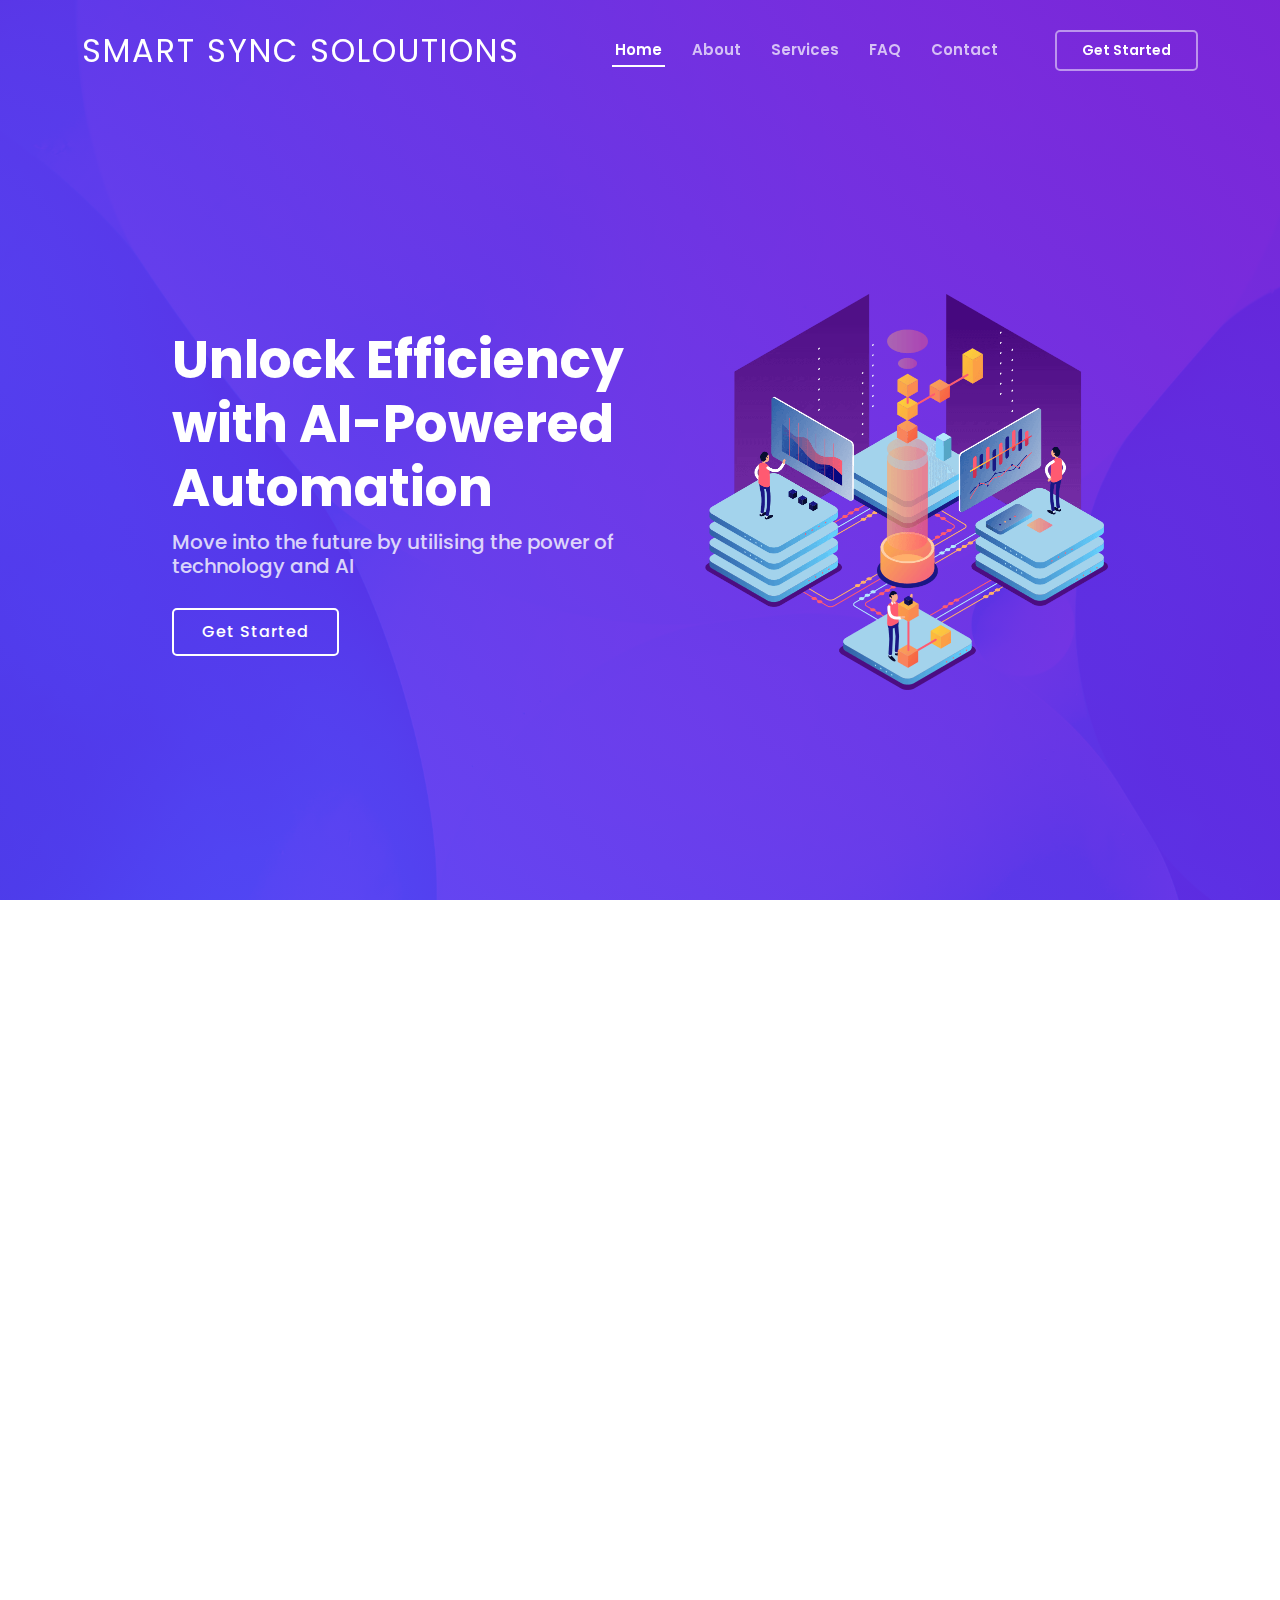
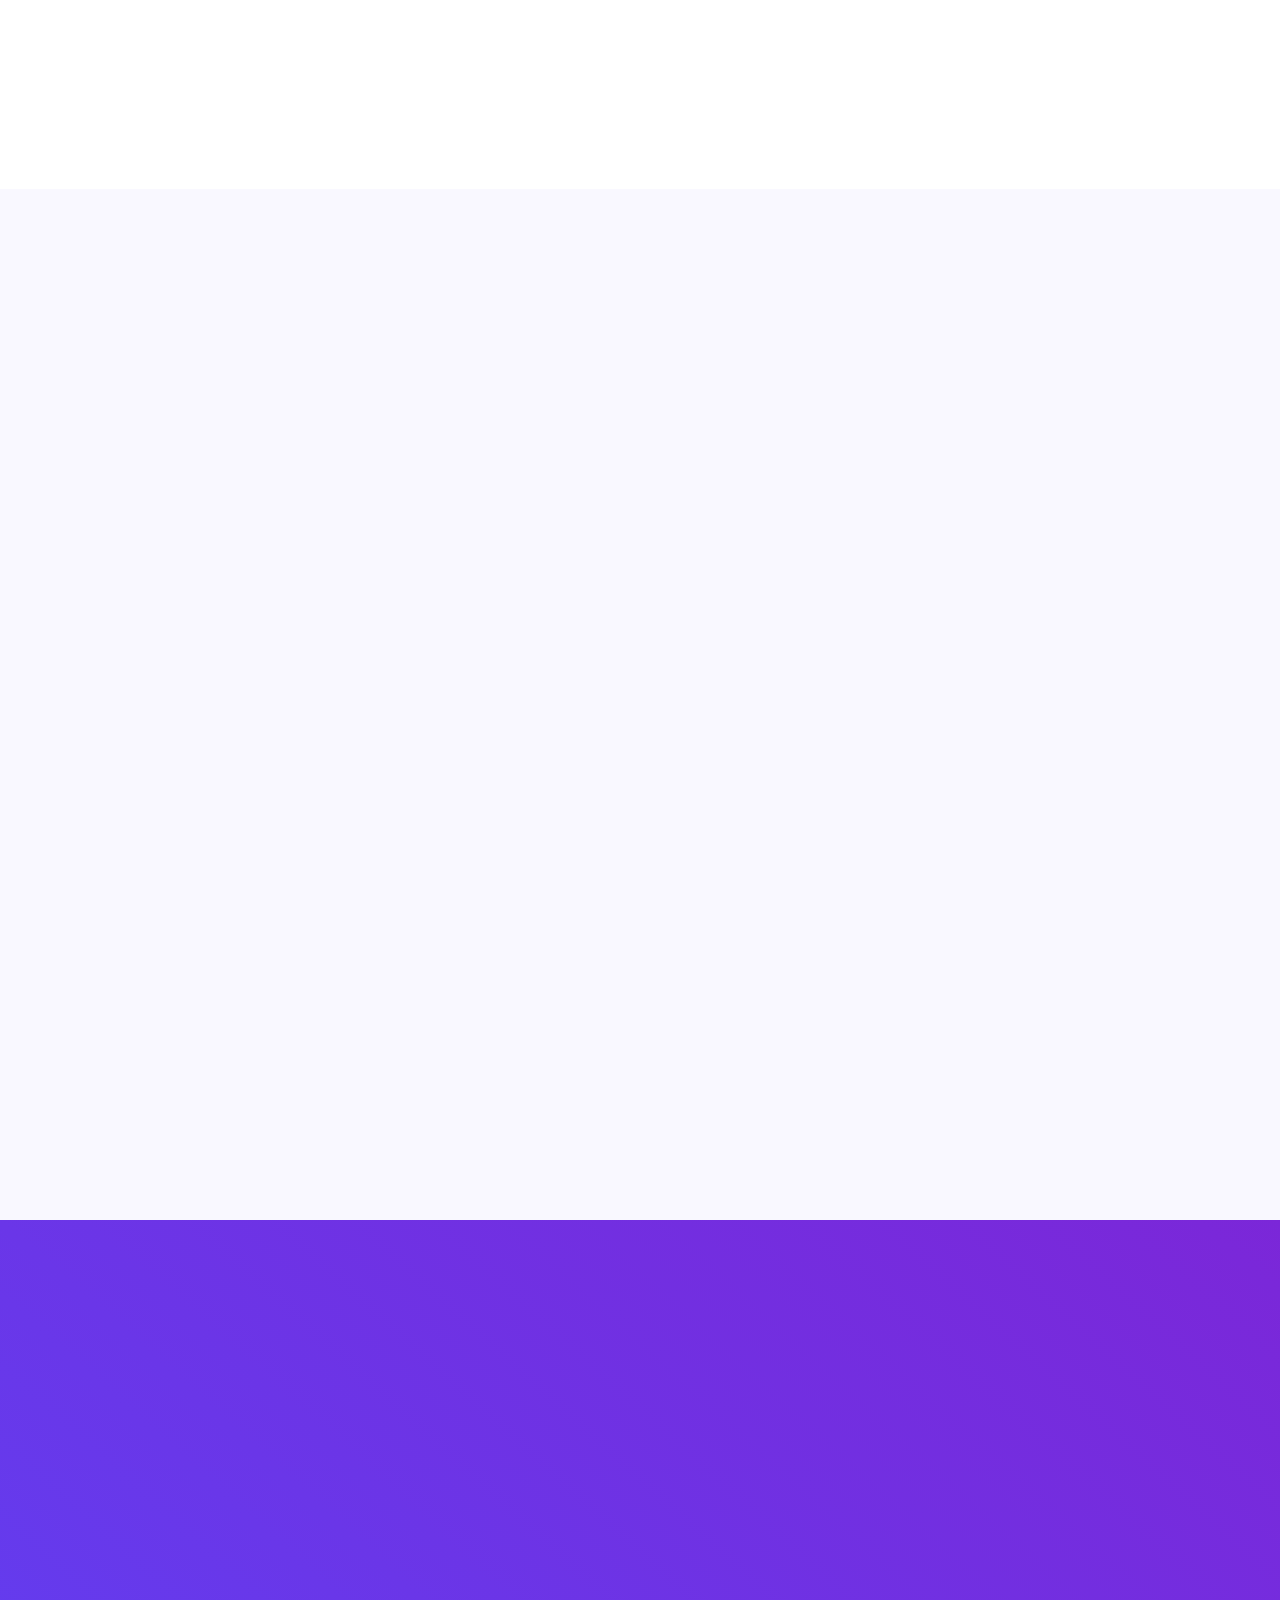
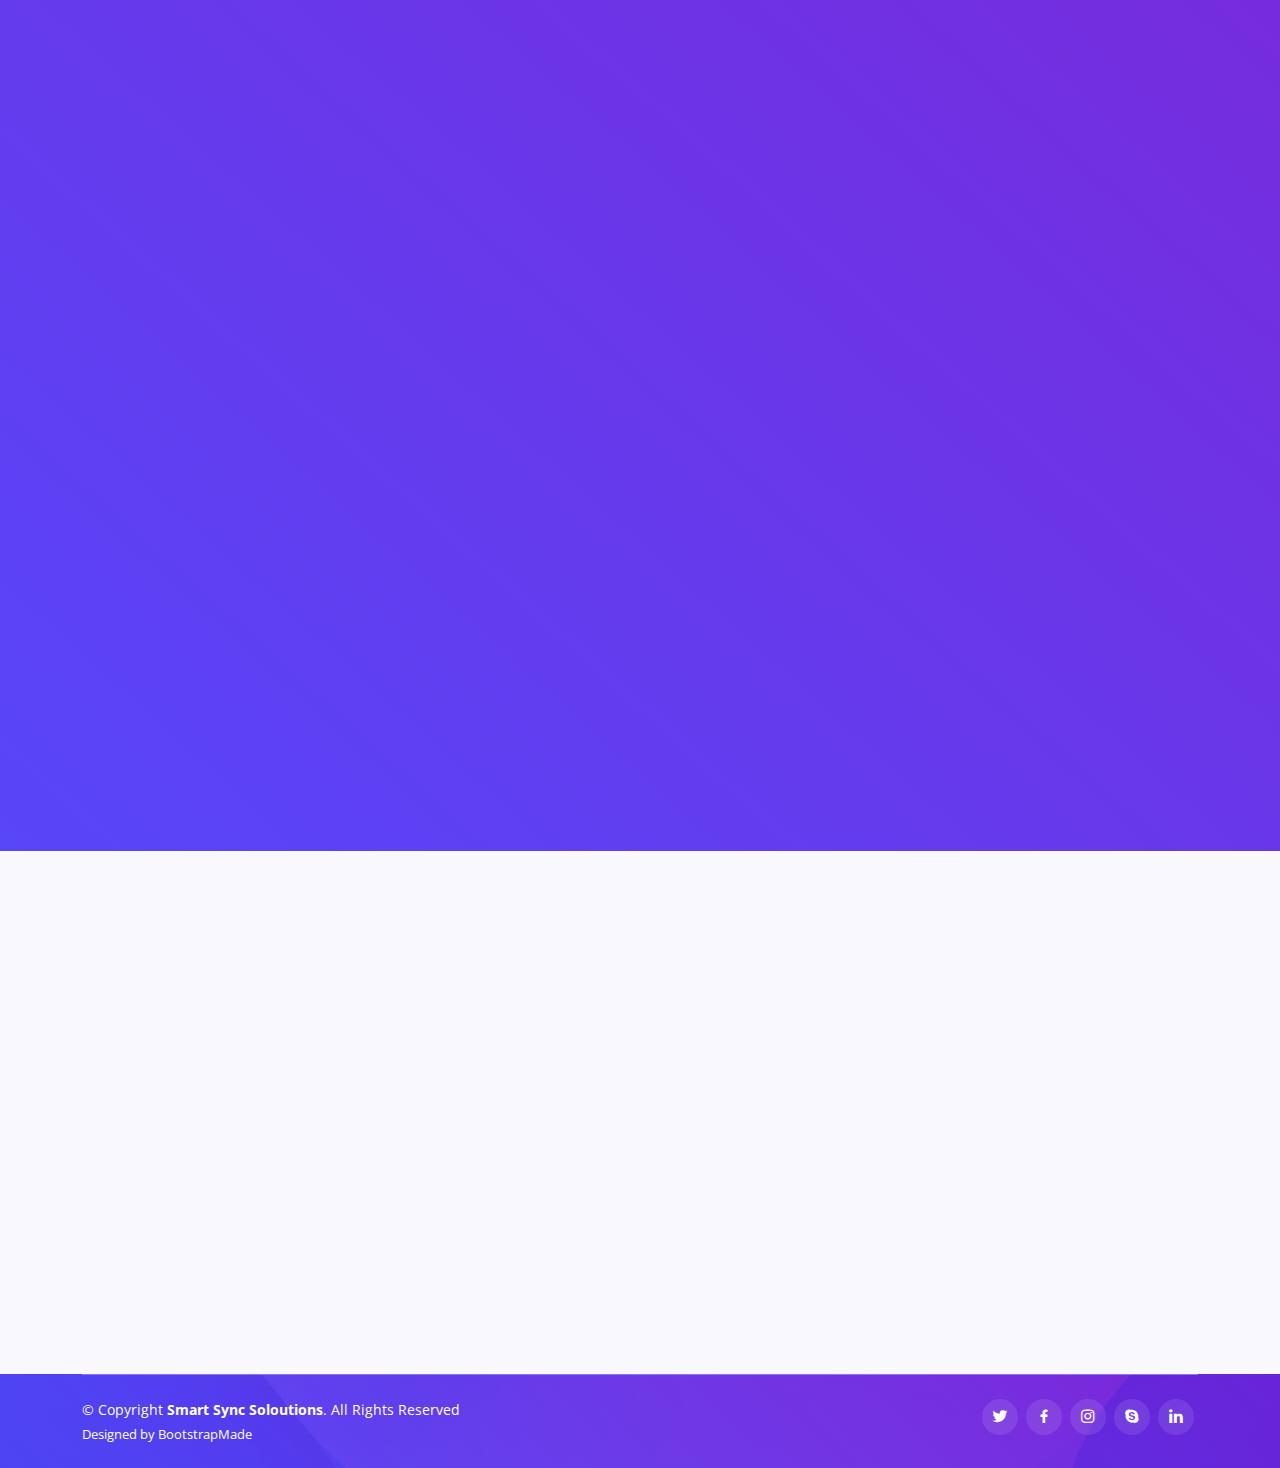
==== index.html @ 1dc98811 "init" ====
<!DOCTYPE html>
<html lang="en">

<head>
  <meta charset="utf-8">
  <meta content="width=device-width, initial-scale=1.0" name="viewport">

  <title>Smart Sync Soloutions</title>
  <meta content="" name="description">
  <meta content="" name="keywords">

  <!-- Favicons -->
  <link href="assets/img/favicon.png" rel="icon">
  <link href="assets/img/apple-touch-icon.png" rel="apple-touch-icon">

  <!-- Google Fonts -->
  <link href="https://fonts.googleapis.com/css?family=Open+Sans:300,300i,400,400i,600,600i,700,700i|Roboto:300,300i,400,400i,500,500i,600,600i,700,700i|Poppins:300,300i,400,400i,500,500i,600,600i,700,700i" rel="stylesheet">

  <!-- Vendor CSS Files -->
  <link href="assets/vendor/aos/aos.css" rel="stylesheet">
  <link href="assets/vendor/bootstrap/css/bootstrap.min.css" rel="stylesheet">
  <link href="assets/vendor/bootstrap-icons/bootstrap-icons.css" rel="stylesheet">
  <link href="assets/vendor/boxicons/css/boxicons.min.css" rel="stylesheet">
  <link href="assets/vendor/glightbox/css/glightbox.min.css" rel="stylesheet">
  <link href="assets/vendor/swiper/swiper-bundle.min.css" rel="stylesheet">

  <!-- Template Main CSS File -->
  <link href="assets/css/style.css" rel="stylesheet">

  <!-- =======================================================
  * Template Name: Techie
  * Updated: May 30 2023 with Bootstrap v5.3.0
  * Template URL: https://bootstrapmade.com/techie-free-skin-bootstrap-3/
  * Author: BootstrapMade.com
  * License: https://bootstrapmade.com/license/
  ======================================================== -->
</head>

<body>

  <!-- ======= Header ======= -->
  <header id="header" class="fixed-top ">
    <div class="container d-flex align-items-center justify-content-between">
      <h1 class="logo"><a href="index.html">Smart Sync Soloutions</a></h1>
      <!-- Uncomment below if you prefer to use an image logo -->
      <!-- <a href="index.html" class="logo"><img src="assets/img/logo.png" alt="" class="img-fluid"></a>-->

      <nav id="navbar" class="navbar">
        <ul>
          <li><a class="nav-link scrollto active" href="#hero">Home</a></li>
          <li><a class="nav-link scrollto" href="#about">About</a></li>
          <li><a class="nav-link scrollto" href="#services">Services</a></li>
          <!--<li class="dropdown"><a href="#"><span>Drop Down</span> <i class="bi bi-chevron-down"></i></a>
            <ul>
              <li><a href="#">Drop Down 1</a></li>
              <li class="dropdown"><a href="#"><span>Deep Drop Down</span> <i class="bi bi-chevron-right"></i></a>
                <ul>
                  <li><a href="#">Deep Drop Down 1</a></li>
                  <li><a href="#">Deep Drop Down 2</a></li>
                  <li><a href="#">Deep Drop Down 3</a></li>
                  <li><a href="#">Deep Drop Down 4</a></li>
                  <li><a href="#">Deep Drop Down 5</a></li>
                </ul>
              </li>
              <li><a href="#">Drop Down 2</a></li>
              <li><a href="#">Drop Down 3</a></li>
              <li><a href="#">Drop Down 4</a></li>
            </ul>
          </li> -->
            <li><a class="nav-link scrollto" href="#faq">FAQ</a></li>
          <li><a class="nav-link scrollto" href="#contact">Contact</a></li>
          <li><a class="getstarted scrollto" href="#about">Get Started</a></li>
        </ul>
        <i class="bi bi-list mobile-nav-toggle"></i>
      </nav><!-- .navbar -->

    </div>
  </header><!-- End Header -->

  <!-- ======= Hero Section ======= -->
  <section id="hero" class="d-flex align-items-center">

    <div class="container-fluid" data-aos="fade-up">
      <div class="row justify-content-center">
        <div class="col-xl-5 col-lg-6 pt-3 pt-lg-0 order-2 order-lg-1 d-flex flex-column justify-content-center">
          <h1>Unlock Efficiency with AI-Powered Automation</h1>
          <h2>Move into the future by utilising the power of technology and AI</h2>
          <div><a href="#about" class="btn-get-started scrollto">Get Started</a></div>
        </div>
        <div class="col-xl-4 col-lg-6 order-1 order-lg-2 hero-img" data-aos="zoom-in" data-aos-delay="150">
          <img src="assets/img/hero-img.png" class="img-fluid animated" alt="">
        </div>
      </div>
    </div>

  </section><!-- End Hero -->

  <main id="main">

    <!-- ======= About Section ======= -->
    <section id="about" class="about">
      <div class="container">

        <div class="row">
          <div class="col-lg-6 order-1 order-lg-2" data-aos="zoom-in" data-aos-delay="150">
            <img src="assets/img/about.jpg" class="img-fluid" alt="">
          </div>
          <div class="col-lg-6 pt-4 pt-lg-0 order-2 order-lg-1 content" data-aos="fade-right">
            <h3>Let AI power your business to new successes</h3>
            <p>At Smart Sync Soloutions, we specialize in revolutionizing businesses through AI automation and digitalized workflows. We harness the power of advanced artificial intelligence technologies to streamline and optimize your business processes, making them more efficient, accurate, and cost-effective. Our expert team works closely with you to identify areas of improvement, automate repetitive tasks, and implement intelligent systems that enhance productivity and drive growth. By embracing our solutions, you can experience increased operational efficiency, reduced manual workloads, improved decision-making, and ultimately, unlock the full potential of your business in the digital age. Let us help you navigate the future of work with cutting-edge AI automation and seamless workflow digitalization
            </p>
            <ul>
              <li><i class="bi bi-check-circle"></i> Automate Tasks</li>
              <li><i class="bi bi-check-circle"></i> Reduce Costs</li>
              <li><i class="bi bi-check-circle"></i> Increase Efficiency</li>
              <li><i class="bi bi-check-circle"></i> Lead Generation</li>
              <li><i class="bi bi-check-circle"></i> Provide Greater Customer Experience</li>
            </ul>
            <a href="#services" class="read-more">Explore Services <i class="bi bi-long-arrow-right"></i></a>
          </div>
        </div>

      </div>
    </section><!-- End About Section -->
      
    <!-- ======= Counts Section =======
    <section id="counts" class="counts">
      <div class="container">

        <div class="row counters">

          <div class="col-lg-3 col-6 text-center">
            <span data-purecounter-start="0" data-purecounter-end="232" data-purecounter-duration="1" class="purecounter"></span>
            <p>Clients</p>
          </div>

          <div class="col-lg-3 col-6 text-center">
            <span data-purecounter-start="0" data-purecounter-end="521" data-purecounter-duration="1" class="purecounter"></span>
            <p>Projects</p>
          </div>

          <div class="col-lg-3 col-6 text-center">
            <span data-purecounter-start="0" data-purecounter-end="1463" data-purecounter-duration="1" class="purecounter"></span>
            <p>Hours Of Support</p>
          </div>

          <div class="col-lg-3 col-6 text-center">
            <span data-purecounter-start="0" data-purecounter-end="15" data-purecounter-duration="1" class="purecounter"></span>
            <p>Hard Workers</p>
          </div>

        </div>

      </div>
    </section>End Counts Section -->

    <!-- ======= Services Section ======= -->
    <section id="services" class="services section-bg">
      <div class="container" data-aos="fade-up">

        <div class="section-title">
          <h2>Services</h2>
          <p>We build custom solutions appropriate for you, but below are the main areas of service we offer.</p>
        </div>

        <div class="row gy-4">
          <div class="col-lg-6 col-md-6 d-flex align-items-stretch" data-aos="zoom-in" data-aos-delay="100">
            <div class="icon-box iconbox-blue">
              <div class="icon">
                <svg width="100" height="100" viewBox="0 0 600 600" xmlns="http://www.w3.org/2000/svg">
                  <path stroke="none" stroke-width="0" fill="#f5f5f5" d="M300,521.0016835830174C376.1290562159157,517.8887921683347,466.0731472004068,529.7835943286574,510.70327084640275,468.03025145048787C554.3714126377745,407.6079735673963,508.03601936045806,328.9844924480964,491.2728898941984,256.3432110539036C474.5976632858925,184.082847569629,479.9380746630129,96.60480741107993,416.23090153303,58.64404602377083C348.86323505073057,18.502131276798302,261.93793281208167,40.57373210992963,193.5410806939664,78.93577620505333C130.42746243093433,114.334589627462,98.30271207620316,179.96522072025542,76.75703585869454,249.04625023123273C51.97151888228291,328.5150500222984,13.704378332031375,421.85034740162234,66.52175969318436,486.19268352777647C119.04800174914682,550.1803526380478,217.28368757567262,524.383925680826,300,521.0016835830174"></path>
                </svg>
                <i class="bx bxl-dribbble"></i>
              </div>
              <h4><a href="">AI Integrations</a></h4>
              <p>Utlising chatbots, meeting minutes note taking and video creation with AI</p>
            </div>
          </div>

          <div class="col-lg-6 col-md-6 d-flex align-items-stretch" data-aos="zoom-in" data-aos-delay="200">
            <div class="icon-box iconbox-orange ">
              <div class="icon">
                <svg width="100" height="100" viewBox="0 0 600 600" xmlns="http://www.w3.org/2000/svg">
                  <path stroke="none" stroke-width="0" fill="#f5f5f5" d="M300,582.0697525312426C382.5290701553225,586.8405444964366,449.9789794690241,525.3245884688669,502.5850820975895,461.55621195738473C556.606425686781,396.0723002908107,615.8543463187945,314.28637112970534,586.6730223649479,234.56875336149918C558.9533121215079,158.8439757836574,454.9685369536778,164.00468322053177,381.49747125262974,130.76875717737553C312.15926192815925,99.40240125094834,248.97055460311594,18.661163978235184,179.8680185752513,50.54337015887873C110.5421016452524,82.52863877960104,119.82277516462835,180.83849132639028,109.12597500060166,256.43424936330496C100.08760227029461,320.3096726198365,92.17705696193138,384.0621239912766,124.79988738764834,439.7174275375508C164.83382741302287,508.01625554203684,220.96474134820875,577.5009287672846,300,582.0697525312426"></path>
                </svg>
                <i class="bx bx-file"></i>
              </div>
              <h4><a href="">Lead Generation</a></h4>
              <p>Capture better leads more easily by letting AI do the hard work</p>
            </div>
          </div>

          <div class="col-lg-6 col-md-6 d-flex align-items-stretch" data-aos="zoom-in" data-aos-delay="300">
            <div class="icon-box iconbox-pink">
              <div class="icon">
                <svg width="100" height="100" viewBox="0 0 600 600" xmlns="http://www.w3.org/2000/svg">
                  <path stroke="none" stroke-width="0" fill="#f5f5f5" d="M300,541.5067337569781C382.14930387511276,545.0595476570109,479.8736841581634,548.3450877840088,526.4010558755058,480.5488172755941C571.5218469581645,414.80211281144784,517.5187510058486,332.0715597781072,496.52539010469104,255.14436215662573C477.37192572678356,184.95920475031193,473.57363656557914,105.61284051026155,413.0603344069578,65.22779650032875C343.27470386102294,18.654635553484475,251.2091493199835,5.337323636656869,175.0934190732945,40.62881213300186C97.87086631185822,76.43348514350839,51.98124368387456,156.15599469081315,36.44837278890362,239.84606092416172C21.716077023791087,319.22268207091537,43.775223500013084,401.1760424656574,96.891909868211,461.97329694683043C147.22146801428983,519.5804099606455,223.5754009179313,538.201503339737,300,541.5067337569781"></path>
                </svg>
                <i class="bx bx-tachometer"></i>
              </div>
              <h4><a href="">Lead Automation</a></h4>
              <p>Now you have a lead, it can be automated and sent to various software and CRMs, as well as processed to achieve some goal.</p>
            </div>
          </div>

          <div class="col-lg-6 col-md-6 d-flex align-items-stretch" data-aos="zoom-in" data-aos-delay="100">
            <div class="icon-box iconbox-yellow">
              <div class="icon">
                <svg width="100" height="100" viewBox="0 0 600 600" xmlns="http://www.w3.org/2000/svg">
                  <path stroke="none" stroke-width="0" fill="#f5f5f5" d="M300,503.46388370962813C374.79870501325706,506.71871716319447,464.8034551963731,527.1746412648533,510.4981551193396,467.86667711651364C555.9287308511215,408.9015244558933,512.6030010748507,327.5744911775523,490.211057578863,256.5855673507754C471.097692560561,195.9906835881958,447.69079081568157,138.11976852964426,395.19560036434837,102.3242989838813C329.3053358748298,57.3949838291264,248.02791733380457,8.279543830951368,175.87071277845988,42.242879143198664C103.41431057327972,76.34704239035025,93.79494320519305,170.9812938413882,81.28167332365135,250.07896920659033C70.17666984294237,320.27484674793965,64.84698225790005,396.69656628748305,111.28512138212992,450.4950937839243C156.20124167950087,502.5303643271138,231.32542653798444,500.4755392045468,300,503.46388370962813"></path>
                </svg>
                <i class="bx bx-layer"></i>
              </div>
              <h4><a href="">Workflow Automtion</a></h4>
              <p>Make your workflows automatic, so you can focus on the important stuff</p>
            </div>
          </div>

          <!--<div class="col-lg-4 col-md-6 d-flex align-items-stretch" data-aos="zoom-in" data-aos-delay="200">
            <div class="icon-box iconbox-red">
              <div class="icon">
                <svg width="100" height="100" viewBox="0 0 600 600" xmlns="http://www.w3.org/2000/svg">
                  <path stroke="none" stroke-width="0" fill="#f5f5f5" d="M300,532.3542879108572C369.38199826031484,532.3153073249985,429.10787420159085,491.63046689027357,474.5244479745417,439.17860296908856C522.8885846962883,383.3225815378663,569.1668002868075,314.3205725914397,550.7432151929288,242.7694973846089C532.6665558377875,172.5657663291529,456.2379748765914,142.6223662098291,390.3689995646985,112.34683881706744C326.66090330228417,83.06452184765237,258.84405631176094,53.51806209861945,193.32584062364296,78.48882559362697C121.61183558270385,105.82097193414197,62.805066853699245,167.19869350419734,48.57481801355237,242.6138429142374C34.843463184063346,315.3850353017275,76.69343916112496,383.4422959591041,125.22947124332185,439.3748458443577C170.7312796277747,491.8107796887764,230.57421082200815,532.3932930995766,300,532.3542879108572"></path>
                </svg>
                <i class="bx bx-slideshow"></i>
              </div>
              <h4><a href="">Dele Cardo</a></h4>
              <p>Quis consequatur saepe eligendi voluptatem consequatur dolor consequuntur</p>
            </div>
          </div>

          <div class="col-lg-4 col-md-6 d-flex align-items-stretch" data-aos="zoom-in" data-aos-delay="300">
            <div class="icon-box iconbox-teal">
              <div class="icon">
                <svg width="100" height="100" viewBox="0 0 600 600" xmlns="http://www.w3.org/2000/svg">
                  <path stroke="none" stroke-width="0" fill="#f5f5f5" d="M300,566.797414625762C385.7384707136149,576.1784315230908,478.7894351017131,552.8928747891023,531.9192734346935,484.94944893311C584.6109503024035,417.5663521118492,582.489472248146,322.67544863468447,553.9536738515405,242.03673114598146C529.1557734026468,171.96086150256528,465.24506316201064,127.66468636344209,395.9583748389544,100.7403814666027C334.2173773831606,76.7482773500951,269.4350130405921,84.62216499799875,207.1952322260088,107.2889140133804C132.92018162631612,134.33871894543012,41.79353780512637,160.00259165414826,22.644507872594943,236.69541883565114C3.319112789854554,314.0945973066697,72.72355303640163,379.243833228382,124.04198916343866,440.3218312028393C172.9286146004772,498.5055451809895,224.45579914871206,558.5317968840102,300,566.797414625762"></path>
                </svg>
                <i class="bx bx-arch"></i>
              </div>
              <h4><a href="">Divera Don</a></h4>
              <p>Modi nostrum vel laborum. Porro fugit error sit minus sapiente sit aspernatur</p>
            </div>
          </div> -->

        </div>

      </div>
    </section><!-- End Services Section -->

      
    <!--

    ======= Features Section =======
    <section id="features" class="features">
      <div class="container" data-aos="fade-up">

        <div class="section-title">
          <h2>Features</h2>
          <p>Magnam dolores commodi suscipit. Necessitatibus eius consequatur ex aliquid fuga eum quidem. Sit sint consectetur velit. Quisquam quos quisquam cupiditate. Et nemo qui impedit suscipit alias ea. Quia fugiat sit in iste officiis commodi quidem hic quas.</p>
        </div>

        <div class="row">
          <div class="col-lg-6 order-2 order-lg-1 d-flex flex-column align-items-lg-center">
            <div class="icon-box mt-5 mt-lg-0" data-aos="fade-up" data-aos-delay="100">
              <i class="bx bx-receipt"></i>
              <h4>Est labore ad</h4>
              <p>Consequuntur sunt aut quasi enim aliquam quae harum pariatur laboris nisi ut aliquip</p>
            </div>
            <div class="icon-box mt-5" data-aos="fade-up" data-aos-delay="200">
              <i class="bx bx-cube-alt"></i>
              <h4>Harum esse qui</h4>
              <p>Excepteur sint occaecat cupidatat non proident, sunt in culpa qui officia deserunt</p>
            </div>
            <div class="icon-box mt-5" data-aos="fade-up" data-aos-delay="300">
              <i class="bx bx-images"></i>
              <h4>Aut occaecati</h4>
              <p>Aut suscipit aut cum nemo deleniti aut omnis. Doloribus ut maiores omnis facere</p>
            </div>
            <div class="icon-box mt-5" data-aos="fade-up" data-aos-delay="400">
              <i class="bx bx-shield"></i>
              <h4>Beatae veritatis</h4>
              <p>Expedita veritatis consequuntur nihil tempore laudantium vitae denat pacta</p>
            </div>
          </div>
          <div class="image col-lg-6 order-1 order-lg-2 " data-aos="zoom-in" data-aos-delay="100">
            <img src="assets/img/features.svg" alt="" class="img-fluid">
          </div>
        </div>

      </div>
    </section>End Features Section

    ======= Testimonials Section =======
    <section id="testimonials" class="testimonials section-bg">
      <div class="container" data-aos="fade-up">

        <div class="section-title">
          <h2>Testimonials</h2>
          <p>Magnam dolores commodi suscipit. Necessitatibus eius consequatur ex aliquid fuga eum quidem. Sit sint consectetur velit. Quisquam quos quisquam cupiditate. Et nemo qui impedit suscipit alias ea. Quia fugiat sit in iste officiis commodi quidem hic quas.</p>
        </div>

        <div class="testimonials-slider swiper" data-aos="fade-up" data-aos-delay="100">
          <div class="swiper-wrapper">

            <div class="swiper-slide">
              <div class="testimonial-item">
                <p>
                  <i class="bx bxs-quote-alt-left quote-icon-left"></i>
                  Proin iaculis purus consequat sem cure digni ssim donec porttitora entum suscipit rhoncus. Accusantium quam, ultricies eget id, aliquam eget nibh et. Maecen aliquam, risus at semper.
                  <i class="bx bxs-quote-alt-right quote-icon-right"></i>
                </p>
                <img src="assets/img/testimonials/testimonials-1.jpg" class="testimonial-img" alt="">
                <h3>Saul Goodman</h3>
                <h4>Ceo &amp; Founder</h4>
              </div>
            </div>End testimonial item

            <div class="swiper-slide">
              <div class="testimonial-item">
                <p>
                  <i class="bx bxs-quote-alt-left quote-icon-left"></i>
                  Export tempor illum tamen malis malis eram quae irure esse labore quem cillum quid cillum eram malis quorum velit fore eram velit sunt aliqua noster fugiat irure amet legam anim culpa.
                  <i class="bx bxs-quote-alt-right quote-icon-right"></i>
                </p>
                <img src="assets/img/testimonials/testimonials-2.jpg" class="testimonial-img" alt="">
                <h3>Sara Wilsson</h3>
                <h4>Designer</h4>
              </div>
            </div>End testimonial item

            <div class="swiper-slide">
              <div class="testimonial-item">
                <p>
                  <i class="bx bxs-quote-alt-left quote-icon-left"></i>
                  Enim nisi quem export duis labore cillum quae magna enim sint quorum nulla quem veniam duis minim tempor labore quem eram duis noster aute amet eram fore quis sint minim.
                  <i class="bx bxs-quote-alt-right quote-icon-right"></i>
                </p>
                <img src="assets/img/testimonials/testimonials-3.jpg" class="testimonial-img" alt="">
                <h3>Jena Karlis</h3>
                <h4>Store Owner</h4>
              </div>
            </div> End testimonial item

            <div class="swiper-slide">
              <div class="testimonial-item">
                <p>
                  <i class="bx bxs-quote-alt-left quote-icon-left"></i>
                  Fugiat enim eram quae cillum dolore dolor amet nulla culpa multos export minim fugiat minim velit minim dolor enim duis veniam ipsum anim magna sunt elit fore quem dolore labore.
                  <i class="bx bxs-quote-alt-right quote-icon-right"></i>
                </p>
                <img src="assets/img/testimonials/testimonials-4.jpg" class="testimonial-img" alt="">
                <h3>Matt Brandon</h3>
                <h4>Freelancer</h4>
              </div>
            </div>End testimonial item 

            <div class="swiper-slide">
              <div class="testimonial-item">
                <p>
                  <i class="bx bxs-quote-alt-left quote-icon-left"></i>
                  Quis quorum aliqua sint quem legam fore sunt eram irure aliqua veniam tempor noster veniam enim culpa labore duis sunt culpa nulla illum cillum fugiat legam esse veniam culpa.
                  <i class="bx bxs-quote-alt-right quote-icon-right"></i>
                </p>
                <img src="assets/img/testimonials/testimonials-5.jpg" class="testimonial-img" alt="">
                <h3>John Larson</h3>
                <h4>Entrepreneur</h4>
              </div>
            </div>

          </div>
          <div class="swiper-pagination"></div>
        </div>

      </div>
    </section>End Testimonials Section

    ======= Portfolio Section ======= 
    <section id="portfolio" class="portfolio">
      <div class="container" data-aos="fade-up">

        <div class="section-title">
          <h2>Portfolio</h2>
          <p>Magnam dolores commodi suscipit. Necessitatibus eius consequatur ex aliquid fuga eum quidem. Sit sint consectetur velit. Quisquam quos quisquam cupiditate. Et nemo qui impedit suscipit alias ea. Quia fugiat sit in iste officiis commodi quidem hic quas.</p>
        </div>

        <div class="row">
          <div class="col-lg-12 d-flex justify-content-center">
            <ul id="portfolio-flters">
              <li data-filter="*" class="filter-active">All</li>
              <li data-filter=".filter-app">App</li>
              <li data-filter=".filter-card">Card</li>
              <li data-filter=".filter-web">Web</li>
            </ul>
          </div>
        </div>

        <div class="row portfolio-container">

          <div class="col-lg-4 col-md-6 portfolio-item filter-app">
            <div class="portfolio-wrap">
              <img src="assets/img/portfolio/portfolio-1.jpg" class="img-fluid" alt="">
              <div class="portfolio-info">
                <h4>App 1</h4>
                <p>App</p>
              </div>
              <div class="portfolio-links">
                <a href="assets/img/portfolio/portfolio-1.jpg" data-gallery="portfolioGallery" class="portfolio-lightbox" title="App 1"><i class="bx bx-plus"></i></a>
                <a href="portfolio-details.html" title="More Details"><i class="bx bx-link"></i></a>
              </div>
            </div>
          </div>

          <div class="col-lg-4 col-md-6 portfolio-item filter-web">
            <div class="portfolio-wrap">
              <img src="assets/img/portfolio/portfolio-2.jpg" class="img-fluid" alt="">
              <div class="portfolio-info">
                <h4>Web 3</h4>
                <p>Web</p>
              </div>
              <div class="portfolio-links">
                <a href="assets/img/portfolio/portfolio-2.jpg" data-gallery="portfolioGallery" class="portfolio-lightbox" title="Web 3"><i class="bx bx-plus"></i></a>
                <a href="portfolio-details.html" title="More Details"><i class="bx bx-link"></i></a>
              </div>
            </div>
          </div>

          <div class="col-lg-4 col-md-6 portfolio-item filter-app">
            <div class="portfolio-wrap">
              <img src="assets/img/portfolio/portfolio-3.jpg" class="img-fluid" alt="">
              <div class="portfolio-info">
                <h4>App 2</h4>
                <p>App</p>
              </div>
              <div class="portfolio-links">
                <a href="assets/img/portfolio/portfolio-3.jpg" data-gallery="portfolioGallery" class="portfolio-lightbox" title="App 2"><i class="bx bx-plus"></i></a>
                <a href="portfolio-details.html" title="More Details"><i class="bx bx-link"></i></a>
              </div>
            </div>
          </div>

          <div class="col-lg-4 col-md-6 portfolio-item filter-card">
            <div class="portfolio-wrap">
              <img src="assets/img/portfolio/portfolio-4.jpg" class="img-fluid" alt="">
              <div class="portfolio-info">
                <h4>Card 2</h4>
                <p>Card</p>
              </div>
              <div class="portfolio-links">
                <a href="assets/img/portfolio/portfolio-4.jpg" data-gallery="portfolioGallery" class="portfolio-lightbox" title="Card 2"><i class="bx bx-plus"></i></a>
                <a href="portfolio-details.html" title="More Details"><i class="bx bx-link"></i></a>
              </div>
            </div>
          </div>

          <div class="col-lg-4 col-md-6 portfolio-item filter-web">
            <div class="portfolio-wrap">
              <img src="assets/img/portfolio/portfolio-5.jpg" class="img-fluid" alt="">
              <div class="portfolio-info">
                <h4>Web 2</h4>
                <p>Web</p>
              </div>
              <div class="portfolio-links">
                <a href="assets/img/portfolio/portfolio-5.jpg" data-gallery="portfolioGallery" class="portfolio-lightbox" title="Web 2"><i class="bx bx-plus"></i></a>
                <a href="portfolio-details.html" title="More Details"><i class="bx bx-link"></i></a>
              </div>
            </div>
          </div>

          <div class="col-lg-4 col-md-6 portfolio-item filter-app">
            <div class="portfolio-wrap">
              <img src="assets/img/portfolio/portfolio-6.jpg" class="img-fluid" alt="">
              <div class="portfolio-info">
                <h4>App 3</h4>
                <p>App</p>
              </div>
              <div class="portfolio-links">
                <a href="assets/img/portfolio/portfolio-6.jpg" data-gallery="portfolioGallery" class="portfolio-lightbox" title="App 3"><i class="bx bx-plus"></i></a>
                <a href="portfolio-details.html" title="More Details"><i class="bx bx-link"></i></a>
              </div>
            </div>
          </div>

          <div class="col-lg-4 col-md-6 portfolio-item filter-card">
            <div class="portfolio-wrap">
              <img src="assets/img/portfolio/portfolio-7.jpg" class="img-fluid" alt="">
              <div class="portfolio-info">
                <h4>Card 1</h4>
                <p>Card</p>
              </div>
              <div class="portfolio-links">
                <a href="assets/img/portfolio/portfolio-7.jpg" data-gallery="portfolioGallery" class="portfolio-lightbox" title="Card 1"><i class="bx bx-plus"></i></a>
                <a href="portfolio-details.html" title="More Details"><i class="bx bx-link"></i></a>
              </div>
            </div>
          </div>

          <div class="col-lg-4 col-md-6 portfolio-item filter-card">
            <div class="portfolio-wrap">
              <img src="assets/img/portfolio/portfolio-8.jpg" class="img-fluid" alt="">
              <div class="portfolio-info">
                <h4>Card 3</h4>
                <p>Card</p>
              </div>
              <div class="portfolio-links">
                <a href="assets/img/portfolio/portfolio-8.jpg" data-gallery="portfolioGallery" class="portfolio-lightbox" title="Card 3"><i class="bx bx-plus"></i></a>
                <a href="portfolio-details.html" title="More Details"><i class="bx bx-link"></i></a>
              </div>
            </div>
          </div>

          <div class="col-lg-4 col-md-6 portfolio-item filter-web">
            <div class="portfolio-wrap">
              <img src="assets/img/portfolio/portfolio-9.jpg" class="img-fluid" alt="">
              <div class="portfolio-info">
                <h4>Web 3</h4>
                <p>Web</p>
              </div>
              <div class="portfolio-links">
                <a href="assets/img/portfolio/portfolio-9.jpg" data-gallery="portfolioGallery" class="portfolio-lightbox" title="Web 3"><i class="bx bx-plus"></i></a>
                <a href="portfolio-details.html" title="More Details"><i class="bx bx-link"></i></a>
              </div>
            </div>
          </div>

        </div>

      </div>
    </section>End Portfolio Section

    ======= Pricing Section ======= 
    <section id="pricing" class="pricing section-bg">
      <div class="container" data-aos="fade-up">

        <div class="section-title">
          <h2>Pricing</h2>
          <p>Magnam dolores commodi suscipit. Necessitatibus eius consequatur ex aliquid fuga eum quidem. Sit sint consectetur velit. Quisquam quos quisquam cupiditate. Et nemo qui impedit suscipit alias ea. Quia fugiat sit in iste officiis commodi quidem hic quas.</p>
        </div>

        <div class="row">

          <div class="col-lg-3 col-md-6" data-aos="fade-up" data-aos-delay="100">
            <div class="box">
              <h3>Free</h3>
              <h4><sup>$</sup>0<span> / month</span></h4>
              <ul>
                <li>Aida dere</li>
                <li>Nec feugiat nisl</li>
                <li>Nulla at volutpat dola</li>
                <li class="na">Pharetra massa</li>
                <li class="na">Massa ultricies mi</li>
              </ul>
              <div class="btn-wrap">
                <a href="#" class="btn-buy">Buy Now</a>
              </div>
            </div>
          </div>

          <div class="col-lg-3 col-md-6 mt-4 mt-md-0" data-aos="fade-up" data-aos-delay="200">
            <div class="box featured">
              <h3>Business</h3>
              <h4><sup>$</sup>19<span> / month</span></h4>
              <ul>
                <li>Aida dere</li>
                <li>Nec feugiat nisl</li>
                <li>Nulla at volutpat dola</li>
                <li>Pharetra massa</li>
                <li class="na">Massa ultricies mi</li>
              </ul>
              <div class="btn-wrap">
                <a href="#" class="btn-buy">Buy Now</a>
              </div>
            </div>
          </div>

          <div class="col-lg-3 col-md-6 mt-4 mt-lg-0" data-aos="fade-up" data-aos-delay="300">
            <div class="box">
              <h3>Developer</h3>
              <h4><sup>$</sup>29<span> / month</span></h4>
              <ul>
                <li>Aida dere</li>
                <li>Nec feugiat nisl</li>
                <li>Nulla at volutpat dola</li>
                <li>Pharetra massa</li>
                <li>Massa ultricies mi</li>
              </ul>
              <div class="btn-wrap">
                <a href="#" class="btn-buy">Buy Now</a>
              </div>
            </div>
          </div>

          <div class="col-lg-3 col-md-6 mt-4 mt-lg-0" data-aos="fade-up" data-aos-delay="400">
            <div class="box">
              <span class="advanced">Advanced</span>
              <h3>Ultimate</h3>
              <h4><sup>$</sup>49<span> / month</span></h4>
              <ul>
                <li>Aida dere</li>
                <li>Nec feugiat nisl</li>
                <li>Nulla at volutpat dola</li>
                <li>Pharetra massa</li>
                <li>Massa ultricies mi</li>
              </ul>
              <div class="btn-wrap">
                <a href="#" class="btn-buy">Buy Now</a>
              </div>
            </div>
          </div>

        </div>

      </div>
    </section> End Pricing Section 
      
    -->

    <!-- ======= Frequently Asked Questions Section ======= -->
    <section id="faq" class="faq">
      <div class="container" data-aos="fade-up">

        <div class="section-title">
          <h2>Frequently Asked Questions</h2>
          <p>Magnam dolores commodi suscipit. Necessitatibus eius consequatur ex aliquid fuga eum quidem. Sit sint consectetur velit. Quisquam quos quisquam cupiditate. Et nemo qui impedit suscipit alias ea. Quia fugiat sit in iste officiis commodi quidem hic quas.</p>
        </div>

        <div class="faq-list">
          <ul>
            <li data-aos="fade-up" data-aos="fade-up" data-aos-delay="100">
              <i class="bx bx-help-circle icon-help"></i> <a data-bs-toggle="collapse" class="collapse" data-bs-target="#faq-list-1">What is AI automation? <i class="bx bx-chevron-down icon-show"></i><i class="bx bx-chevron-up icon-close"></i></a>
              <div id="faq-list-1" class="collapse show" data-bs-parent=".faq-list">
                <p>
                  AI automation refers to the use of artificial intelligence technologies to automate repetitive or manual tasks, processes, and workflows. It involves leveraging intelligent systems to streamline operations, improve efficiency, and reduce human intervention in routine tasks.
                </p>
              </div>
            </li>

            <li data-aos="fade-up" data-aos-delay="200">
              <i class="bx bx-help-circle icon-help"></i> <a data-bs-toggle="collapse" data-bs-target="#faq-list-2" class="collapsed">How can AI automation benefit my business?<i class="bx bx-chevron-down icon-show"></i><i class="bx bx-chevron-up icon-close"></i></a>
              <div id="faq-list-2" class="collapse" data-bs-parent=".faq-list">
                <p>
                  AI automation can bring numerous benefits to your business, such as increased operational efficiency, improved productivity, reduced errors, faster processing times, and cost savings. By automating repetitive tasks, employees can focus on more strategic and value-added activities, driving overall business growth.
                </p>
              </div>
            </li>

            <li data-aos="fade-up" data-aos-delay="300">
              <i class="bx bx-help-circle icon-help"></i> <a data-bs-toggle="collapse" data-bs-target="#faq-list-3" class="collapsed">What are digitalized workflows? <i class="bx bx-chevron-down icon-show"></i><i class="bx bx-chevron-up icon-close"></i></a>
              <div id="faq-list-3" class="collapse" data-bs-parent=".faq-list">
                <p>
                  Digitalized workflows involve transforming traditional, paper-based or manual processes into streamlined, digital formats. It entails digitizing documents, creating electronic workflows, and implementing digital tools and systems to manage and optimize business processes, ensuring seamless collaboration and efficiency.
                </p>
              </div>
            </li>

            <li data-aos="fade-up" data-aos-delay="400">
              <i class="bx bx-help-circle icon-help"></i> <a data-bs-toggle="collapse" data-bs-target="#faq-list-4" class="collapsed">How can digitalized workflows enhance my business operations? <i class="bx bx-chevron-down icon-show"></i><i class="bx bx-chevron-up icon-close"></i></a>
              <div id="faq-list-4" class="collapse" data-bs-parent=".faq-list">
                <p>
                  Digitalized workflows can enhance business operations by enabling faster information sharing, eliminating manual bottlenecks, reducing paperwork, enhancing collaboration among team members, improving traceability and auditability, and providing real-time insights for informed decision-making.
                </p>
              </div>
            </li>

            <li data-aos="fade-up" data-aos-delay="500">
              <i class="bx bx-help-circle icon-help"></i> <a data-bs-toggle="collapse" data-bs-target="#faq-list-5" class="collapsed">Are AI automation and digitalized workflows applicable to my industry? <i class="bx bx-chevron-down icon-show"></i><i class="bx bx-chevron-up icon-close"></i></a>
              <div id="faq-list-5" class="collapse" data-bs-parent=".faq-list">
                <p>
                  AI automation and digitalized workflows can benefit businesses across various industries, including but not limited to construction, finance, healthcare, manufacturing, retail, logistics, and customer service. The potential for automation and workflow digitalization exists wherever there are repetitive tasks and processes that can be optimized.
                </p>
              </div>
            </li>
              
            <li data-aos="fade-up" data-aos-delay="500">
              <i class="bx bx-help-circle icon-help"></i> <a data-bs-toggle="collapse" data-bs-target="#faq-list-6" class="collapsed">Will AI automation replace human jobs? <i class="bx bx-chevron-down icon-show"></i><i class="bx bx-chevron-up icon-close"></i></a>
              <div id="faq-list-6" class="collapse" data-bs-parent=".faq-list">
                <p>
                  While AI automation can automate certain tasks, it is designed to augment human capabilities rather than replace jobs. By taking over repetitive and mundane tasks, AI automation frees up human talent to focus on higher-value activities that require creativity, problem-solving, critical thinking, and decision-making.
                </p>
              </div>
            </li>
              
            <li data-aos="fade-up" data-aos-delay="500">
              <i class="bx bx-help-circle icon-help"></i> <a data-bs-toggle="collapse" data-bs-target="#faq-list-7" class="collapsed">Is AI automation secure and reliable? <i class="bx bx-chevron-down icon-show"></i><i class="bx bx-chevron-up icon-close"></i></a>
              <div id="faq-list-7" class="collapse" data-bs-parent=".faq-list">
                <p>
                  Yes, AI automation solutions are designed with security and reliability in mind. Robust security measures, such as data encryption, access controls, and compliance with privacy regulations, are implemented to protect sensitive information. Regular updates and testing ensure the reliability and performance of AI automation systems.
                </p>
              </div>
            </li>
              
            <li data-aos="fade-up" data-aos-delay="500">
              <i class="bx bx-help-circle icon-help"></i> <a data-bs-toggle="collapse" data-bs-target="#faq-list-8" class="collapsed">How can I get started with AI automation and digitalized workflows for my business? <i class="bx bx-chevron-down icon-show"></i><i class="bx bx-chevron-up icon-close"></i></a>
              <div id="faq-list-8" class="collapse" data-bs-parent=".faq-list">
                <p>
                  Getting started is easy. Simply reach out to our team at Smart Sync Soloutions for a consultation. We will assess your business needs, identify opportunities for automation and workflow digitalization, and customize a solution that aligns with your specific requirements. We will guide you through the implementation process and provide ongoing support to ensure a seamless transition to AI-powered operations.
                </p>
              </div>
            </li>

          </ul>
        </div>

      </div>
    </section><!-- End Frequently Asked Questions Section -->

    <!-- ======= Contact Section ======= -->
    <section id="contact" class="contact section-bg">
      <div class="container" data-aos="fade-up">

        <div class="section-title">
          <h2>Contact</h2>
          <p>Contact us if you have any questions or want to find out more</p>
        </div>

        <div class="row">
          <div class="col-lg-6">
            <div class="info-box mb-4">
              <i class="bx bx-map"></i>
              <h3>Location</h3>
              <p>We are based in the UK</p>
            </div>
          </div>

          <div class="col-lg-3 col-md-6">
            <div class="info-box  mb-4">
              <i class="bx bx-envelope"></i>
              <h3>Email Us</h3>
              <p>contact@example.com</p>
            </div>
          </div>

          <div class="col-lg-3 col-md-6">
            <div class="info-box  mb-4">
              <i class="bx bx-phone-call"></i>
              <h3>Call Us</h3>
              <p>+44 7879395078</p>
            </div>
          </div>

        </div>

        <!--<div class="row">

          <div class="col-lg-6 ">
            <iframe class="mb-4 mb-lg-0" src="https://www.google.com/maps/embed?pb=!1m14!1m8!1m3!1d12097.433213460943!2d-74.0062269!3d40.7101282!3m2!1i1024!2i768!4f13.1!3m3!1m2!1s0x0%3A0xb89d1fe6bc499443!2sDowntown+Conference+Center!5e0!3m2!1smk!2sbg!4v1539943755621" frameborder="0" style="border:0; width: 100%; height: 384px;" allowfullscreen></iframe>
          </div>

          <div class="col-lg-6">
            <form action="forms/contact.php" method="post" role="form" class="php-email-form">
              <div class="row">
                <div class="col-md-6 form-group">
                  <input type="text" name="name" class="form-control" id="name" placeholder="Your Name" required>
                </div>
                <div class="col-md-6 form-group mt-3 mt-md-0">
                  <input type="email" class="form-control" name="email" id="email" placeholder="Your Email" required>
                </div>
              </div>
              <div class="form-group mt-3">
                <input type="text" class="form-control" name="subject" id="subject" placeholder="Subject" required>
              </div>
              <div class="form-group mt-3">
                <textarea class="form-control" name="message" rows="5" placeholder="Message" required></textarea>
              </div>
              <div class="my-3">
                <div class="loading">Loading</div>
                <div class="error-message"></div>
                <div class="sent-message">Your message has been sent. Thank you!</div>
              </div>
              <div class="text-center"><button type="submit">Send Message</button></div>
            </form>
          </div>

        </div> -->

      </div>
    </section><!-- End Contact Section -->

  </main><!-- End #main -->

  <!-- ======= Footer ======= -->
  <footer id="footer">

    <!--<div class="footer-top">
      <div class="container">
        <div class="row">

          <div class="col-lg-3 col-md-6 footer-contact">
            <h3>Techie</h3>
            <p>
              A108 Adam Street <br>
              New York, NY 535022<br>
              United States <br><br>
              <strong>Phone:</strong> +1 5589 55488 55<br>
              <strong>Email:</strong> info@example.com<br>
            </p>
          </div>

          <div class="col-lg-2 col-md-6 footer-links">
            <h4>Useful Links</h4>
            <ul>
              <li><i class="bx bx-chevron-right"></i> <a href="#">Home</a></li>
              <li><i class="bx bx-chevron-right"></i> <a href="#">About us</a></li>
              <li><i class="bx bx-chevron-right"></i> <a href="#">Services</a></li>
              <li><i class="bx bx-chevron-right"></i> <a href="#">Terms of service</a></li>
              <li><i class="bx bx-chevron-right"></i> <a href="#">Privacy policy</a></li>
            </ul>
          </div>

          <div class="col-lg-3 col-md-6 footer-links">
            <h4>Our Services</h4>
            <ul>
              <li><i class="bx bx-chevron-right"></i> <a href="#">Web Design</a></li>
              <li><i class="bx bx-chevron-right"></i> <a href="#">Web Development</a></li>
              <li><i class="bx bx-chevron-right"></i> <a href="#">Product Management</a></li>
              <li><i class="bx bx-chevron-right"></i> <a href="#">Marketing</a></li>
              <li><i class="bx bx-chevron-right"></i> <a href="#">Graphic Design</a></li>
            </ul>
          </div>

          <div class="col-lg-4 col-md-6 footer-newsletter">
            <h4>Join Our Newsletter</h4>
            <p>Tamen quem nulla quae legam multos aute sint culpa legam noster magna</p>
            <form action="" method="post">
              <input type="email" name="email"><input type="submit" value="Subscribe">
            </form>
          </div>

        </div>
      </div>
    </div>-->

    <div class="container">

      <div class="copyright-wrap d-md-flex py-4">
        <div class="me-md-auto text-center text-md-start">
          <div class="copyright">
            &copy; Copyright <strong><span>Smart Sync Soloutions</span></strong>. All Rights Reserved
          </div>
          <div class="credits">
            <!-- All the links in the footer should remain intact. -->
            <!-- Licensing information: https://bootstrapmade.com/license/ -->
            Designed by <a href="https://bootstrapmade.com/">BootstrapMade</a>
          </div>
        </div>
        <div class="social-links text-center text-md-right pt-3 pt-md-0">
          <a href="#" class="twitter"><i class="bx bxl-twitter"></i></a>
          <a href="#" class="facebook"><i class="bx bxl-facebook"></i></a>
          <a href="#" class="instagram"><i class="bx bxl-instagram"></i></a>
          <a href="#" class="google-plus"><i class="bx bxl-skype"></i></a>
          <a href="#" class="linkedin"><i class="bx bxl-linkedin"></i></a>
        </div>
      </div>

    </div>
  </footer><!-- End Footer -->

  <a href="#" class="back-to-top d-flex align-items-center justify-content-center"><i class="bi bi-arrow-up-short"></i></a>
  <div id="preloader"></div>

  <!-- Vendor JS Files -->
  <script src="assets/vendor/purecounter/purecounter_vanilla.js"></script>
  <script src="assets/vendor/aos/aos.js"></script>
  <script src="assets/vendor/bootstrap/js/bootstrap.bundle.min.js"></script>
  <script src="assets/vendor/glightbox/js/glightbox.min.js"></script>
  <script src="assets/vendor/isotope-layout/isotope.pkgd.min.js"></script>
  <script src="assets/vendor/swiper/swiper-bundle.min.js"></script>
  <script src="assets/vendor/php-email-form/validate.js"></script>

  <!-- Template Main JS File -->
  <script src="assets/js/main.js"></script>

</body>

</html>
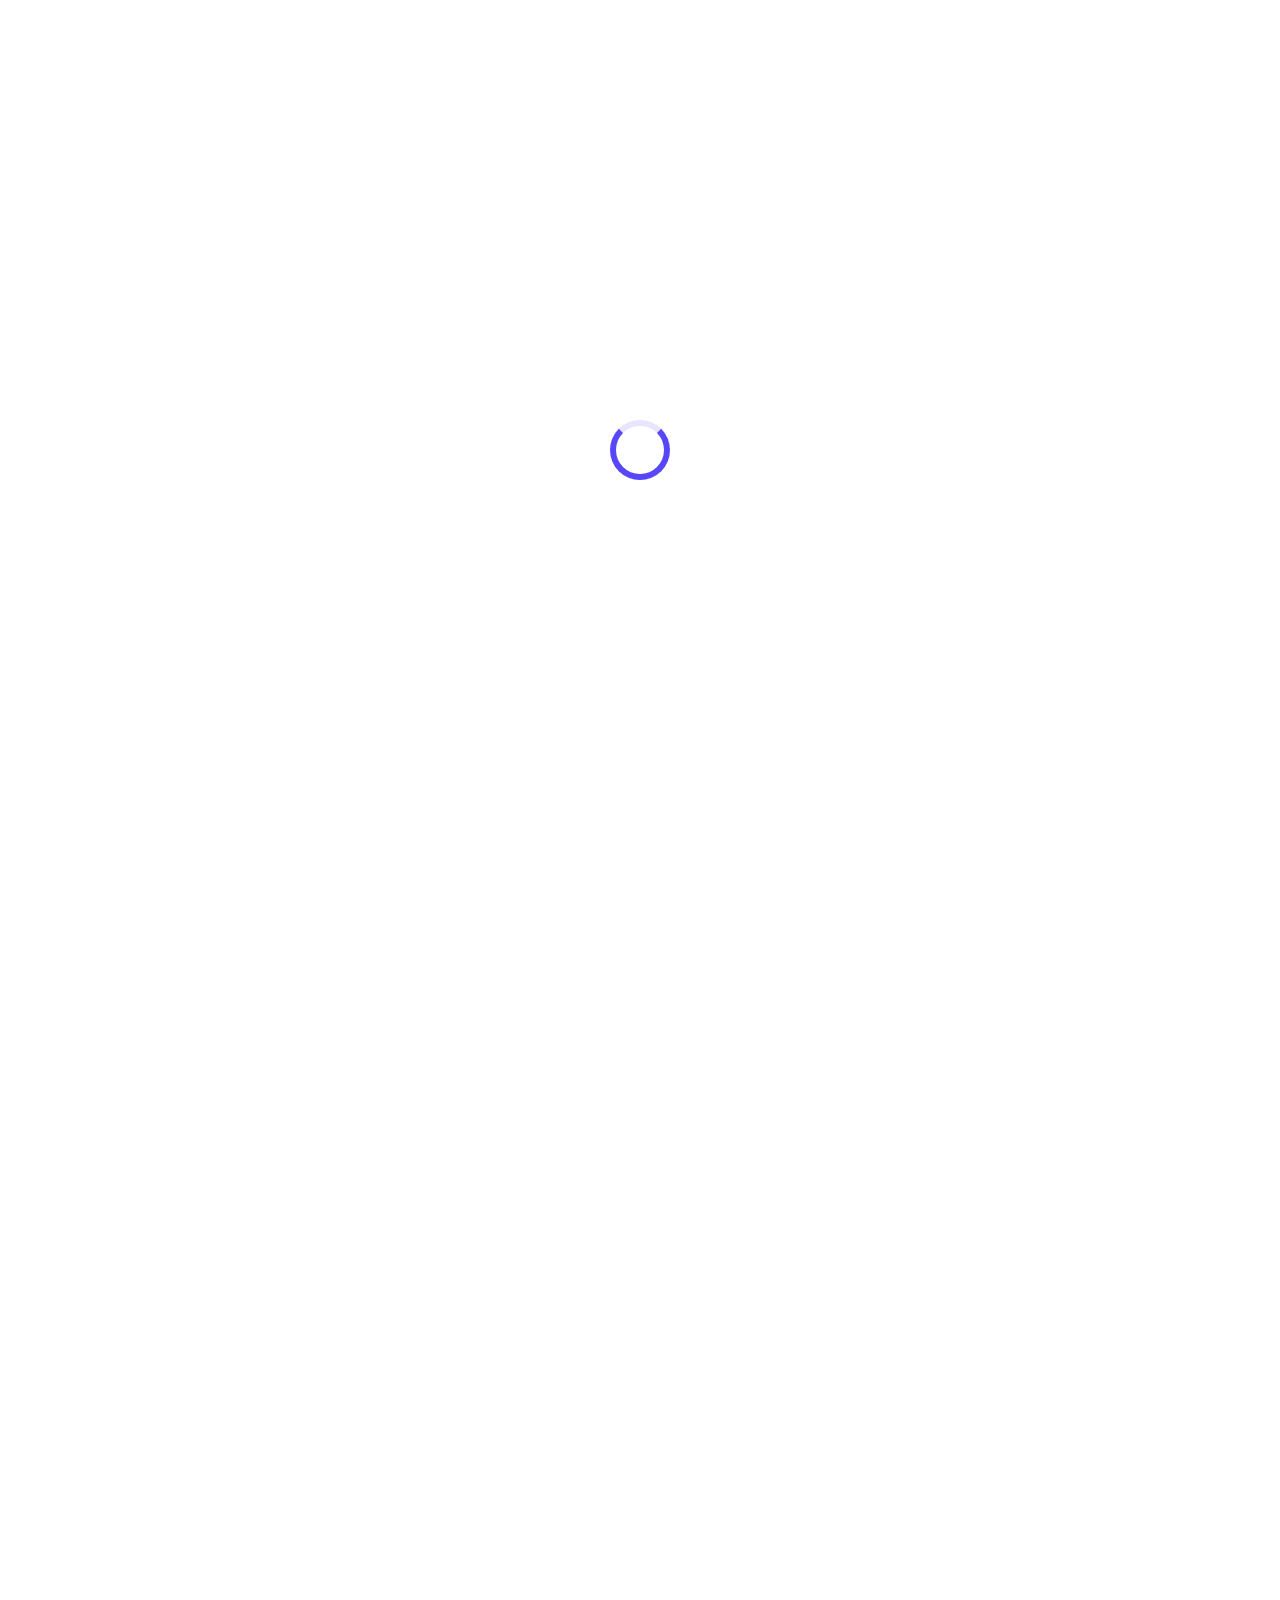
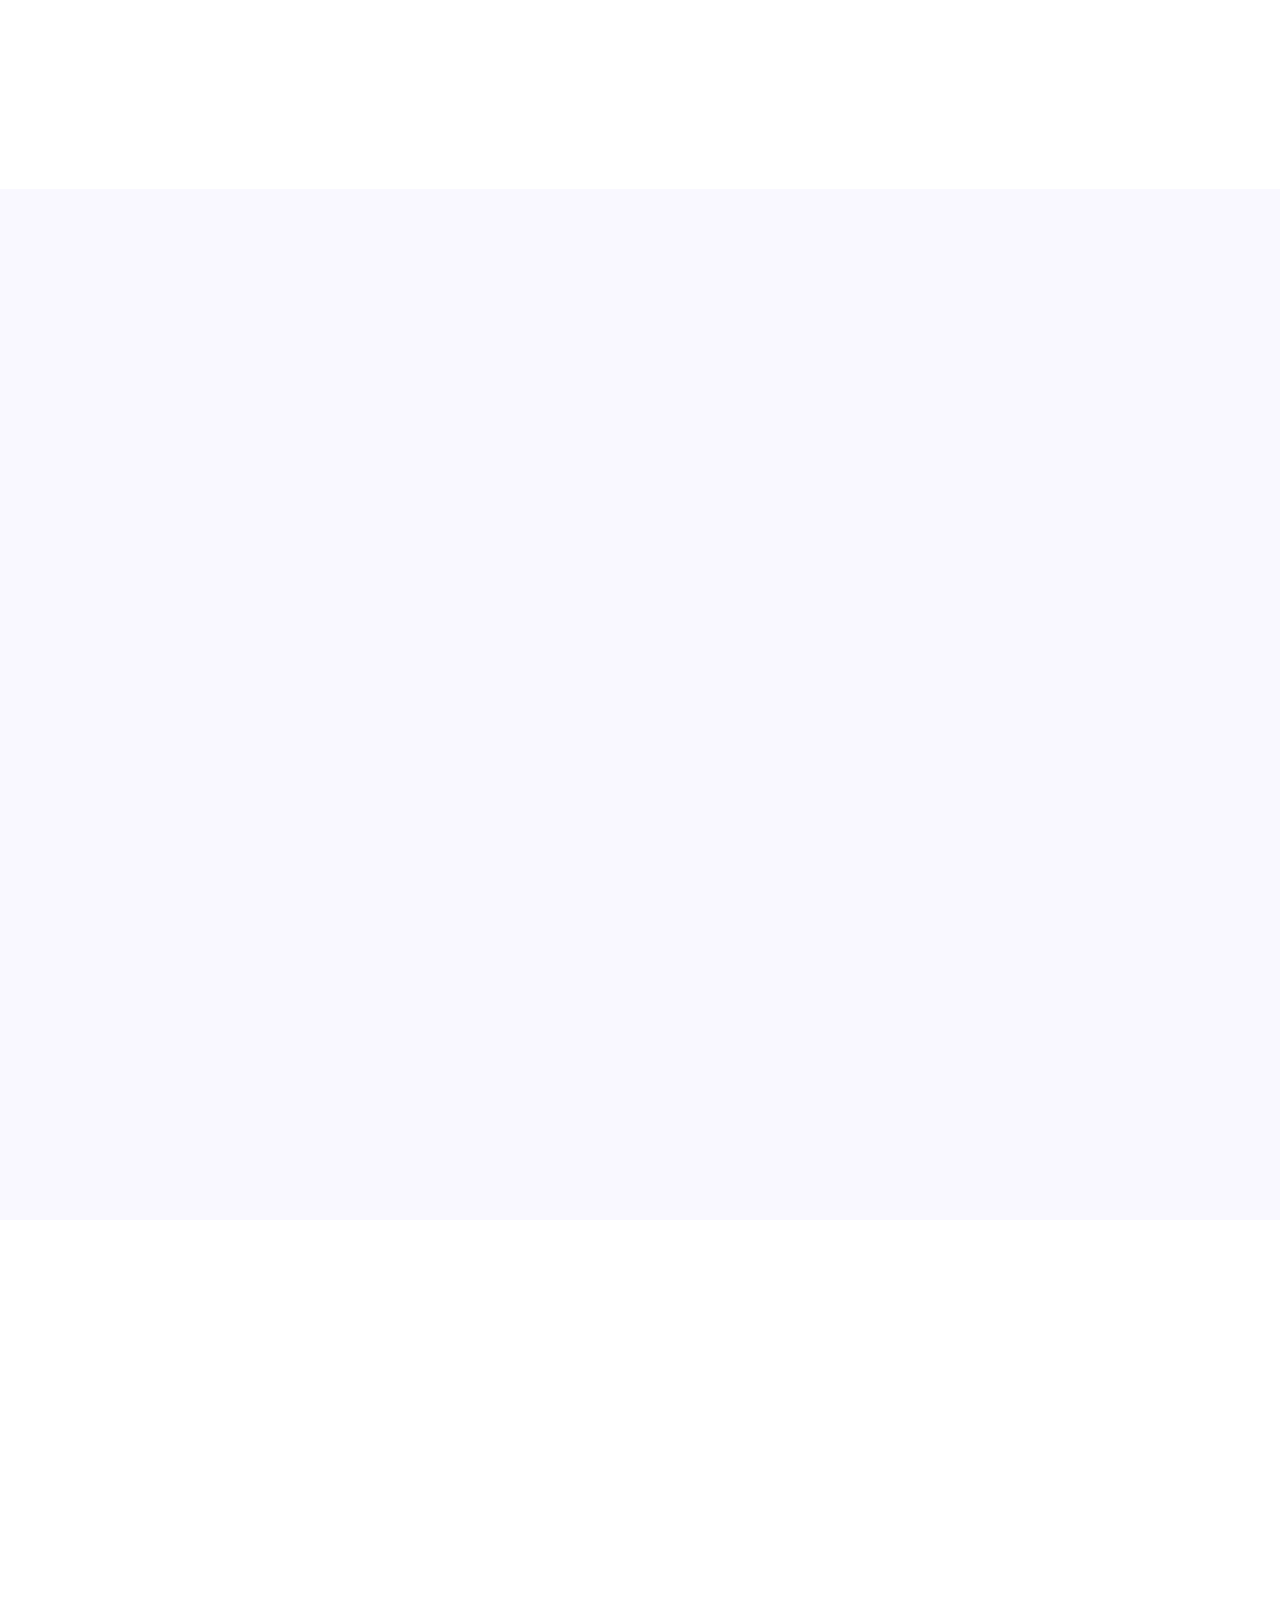
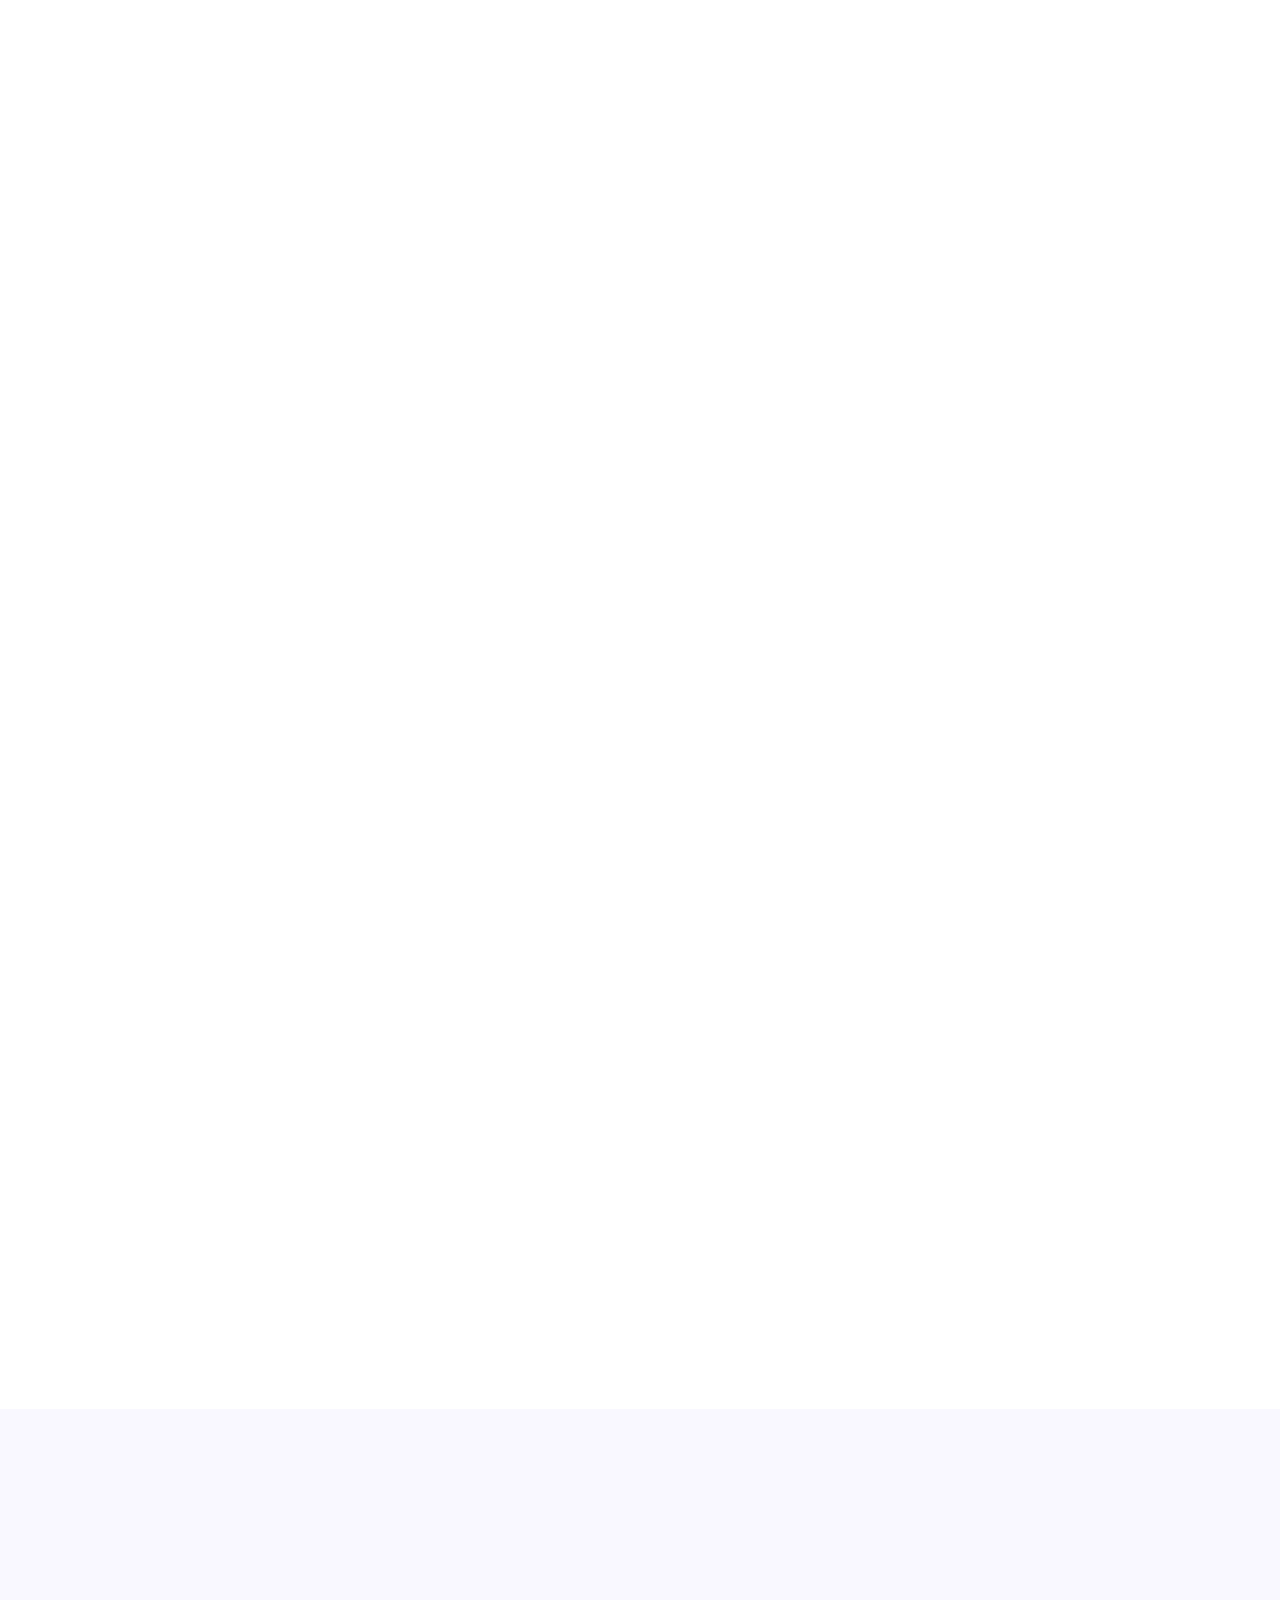
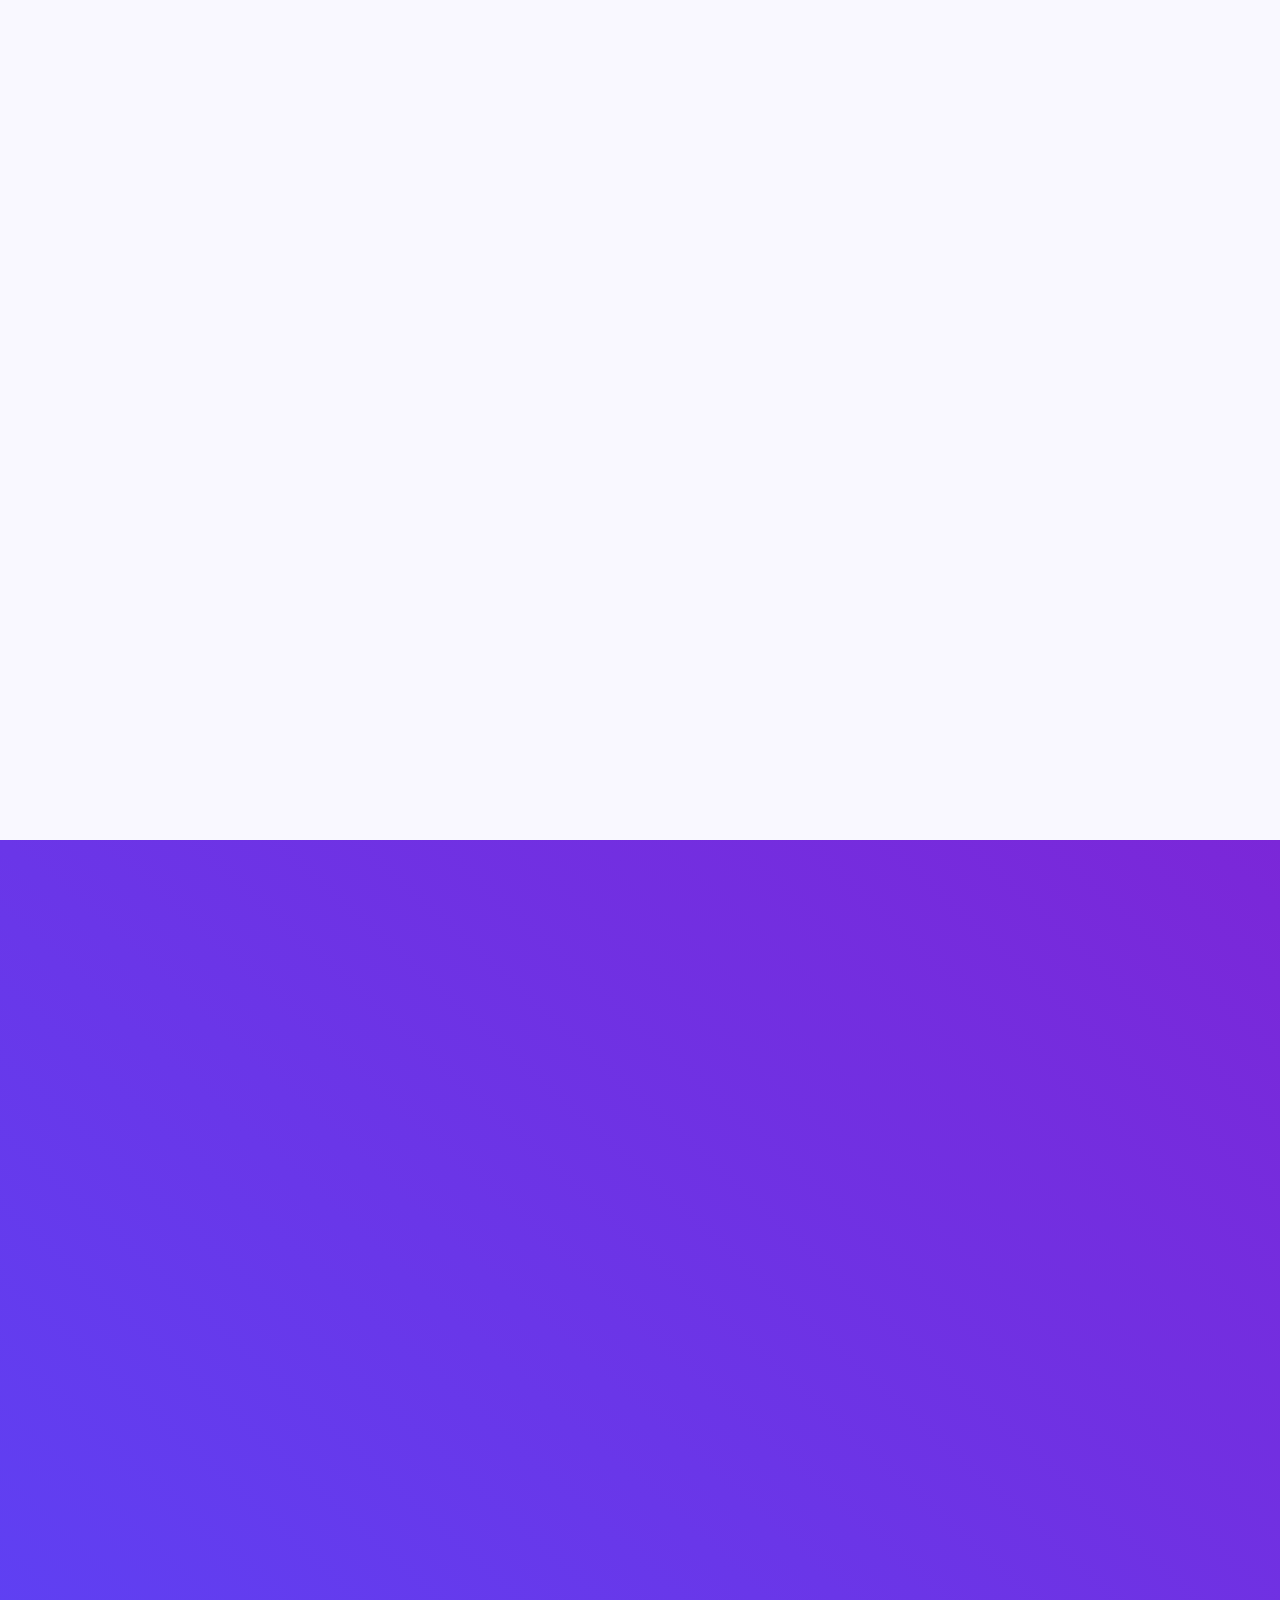
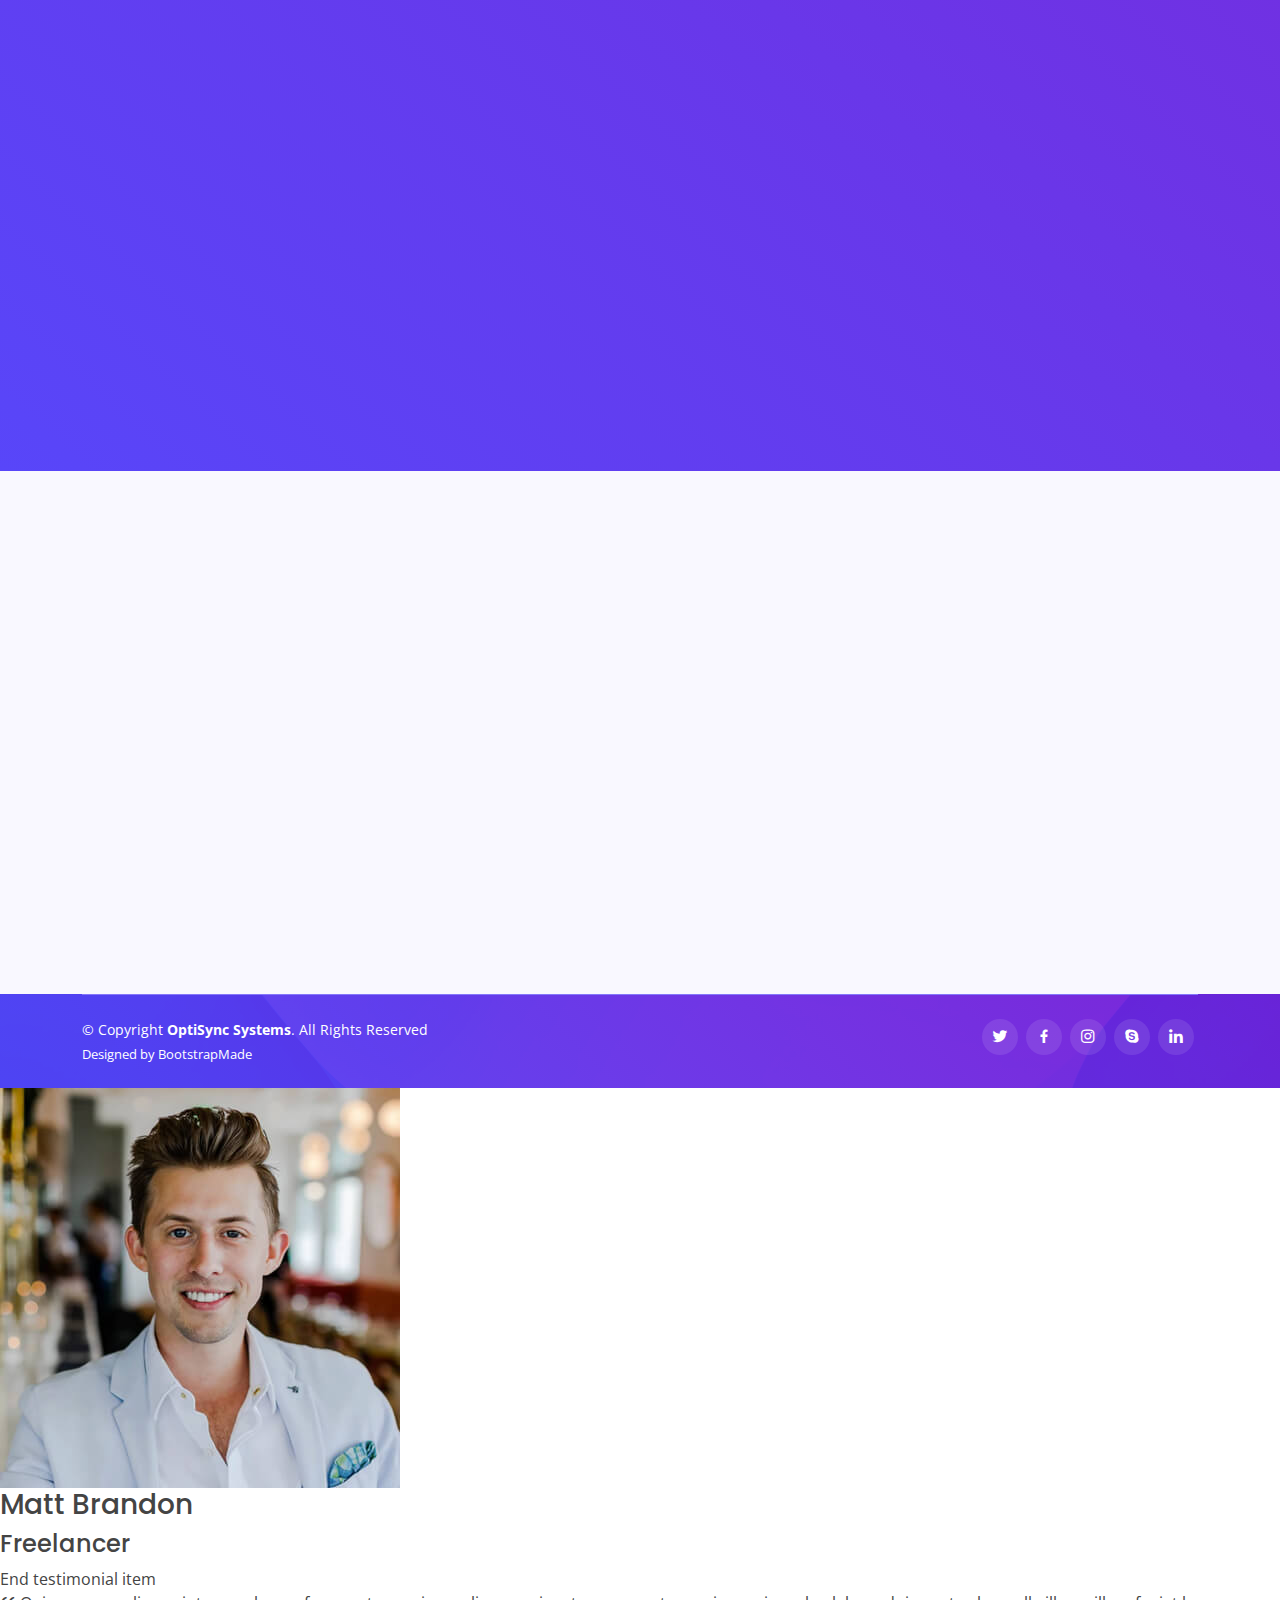
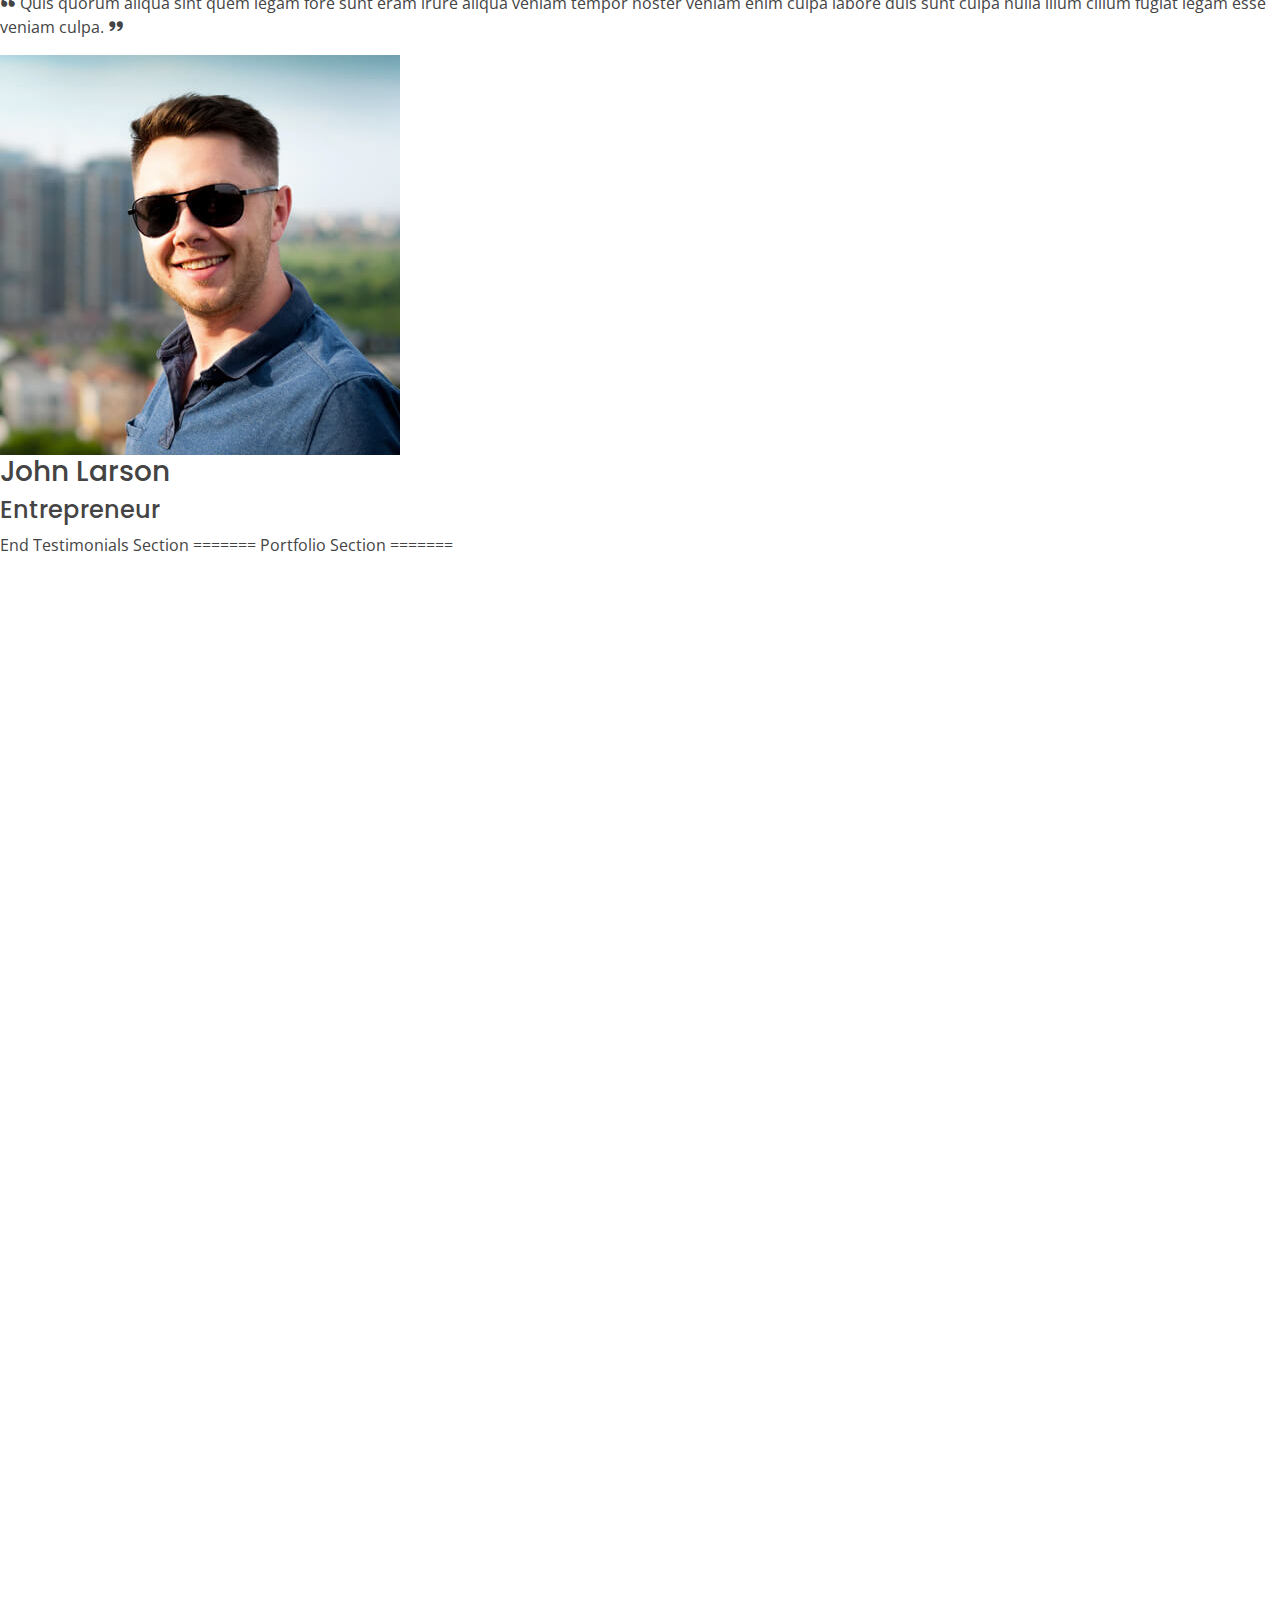
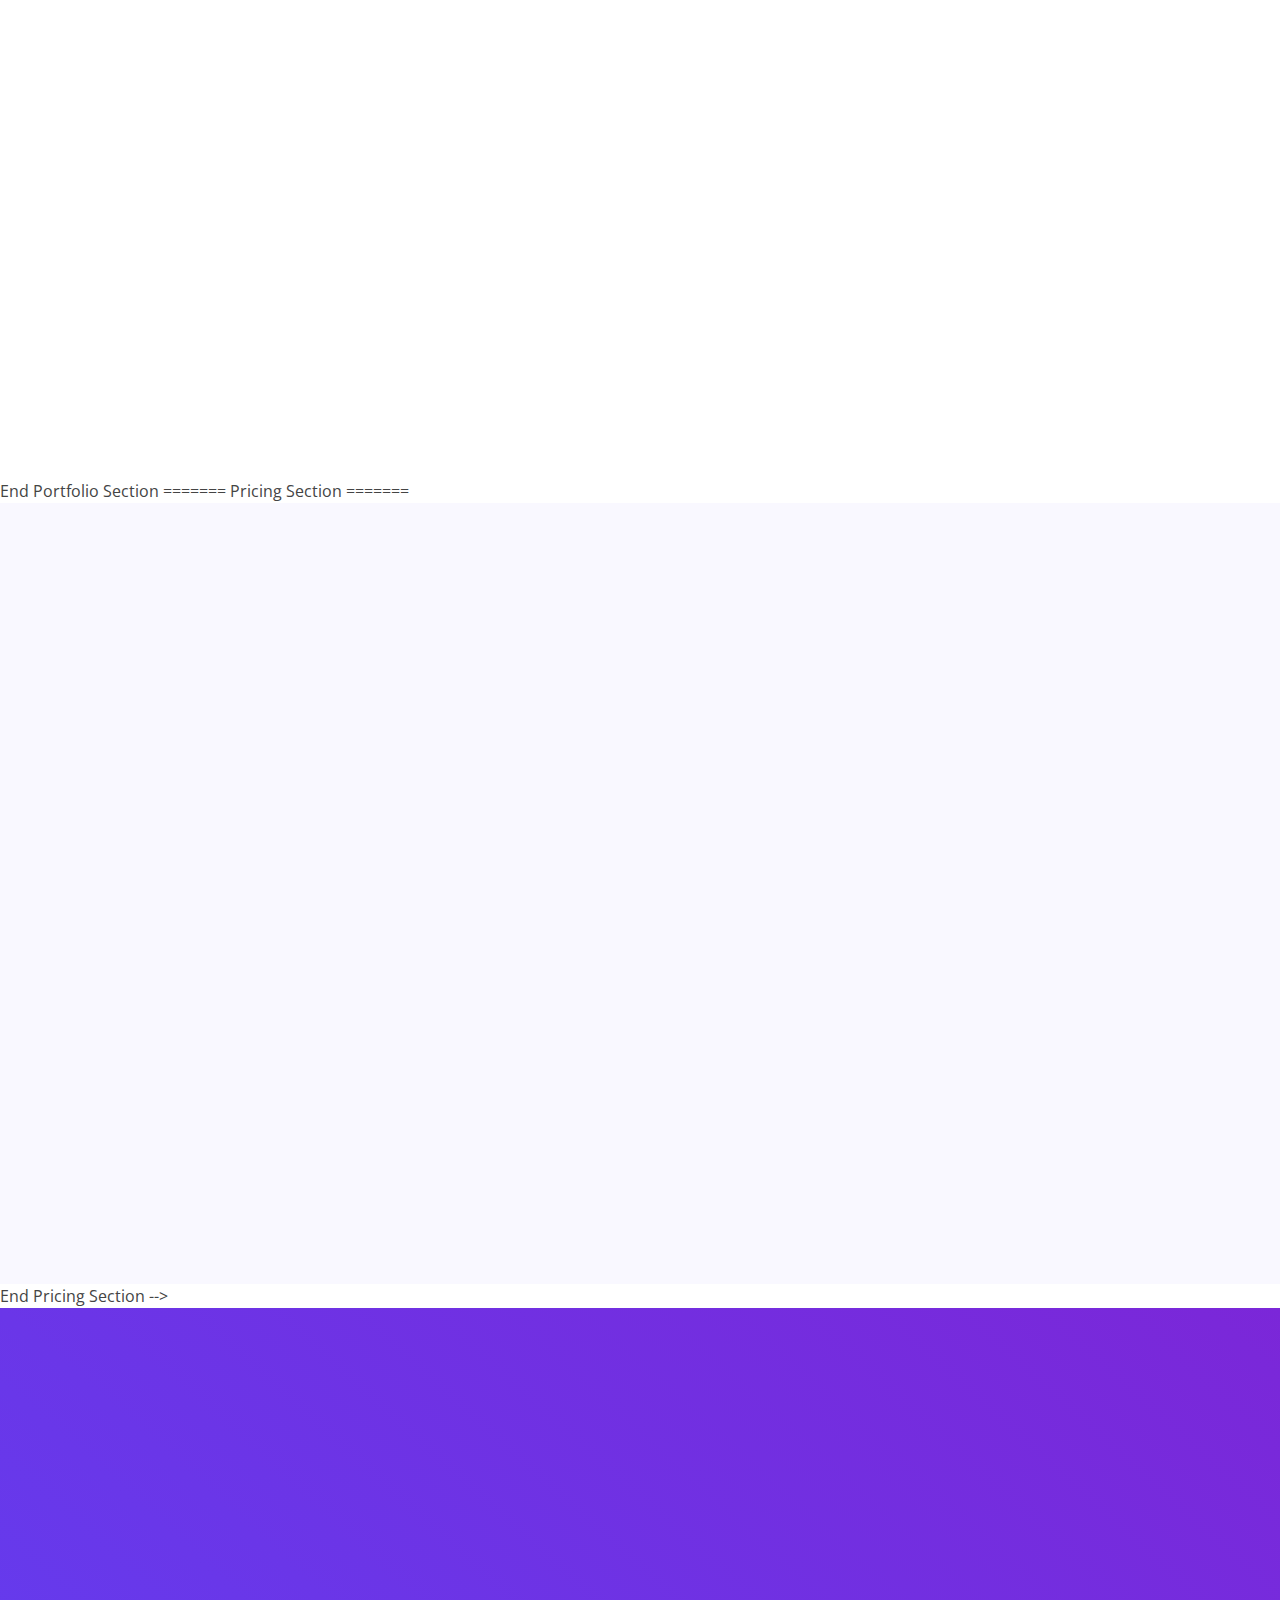
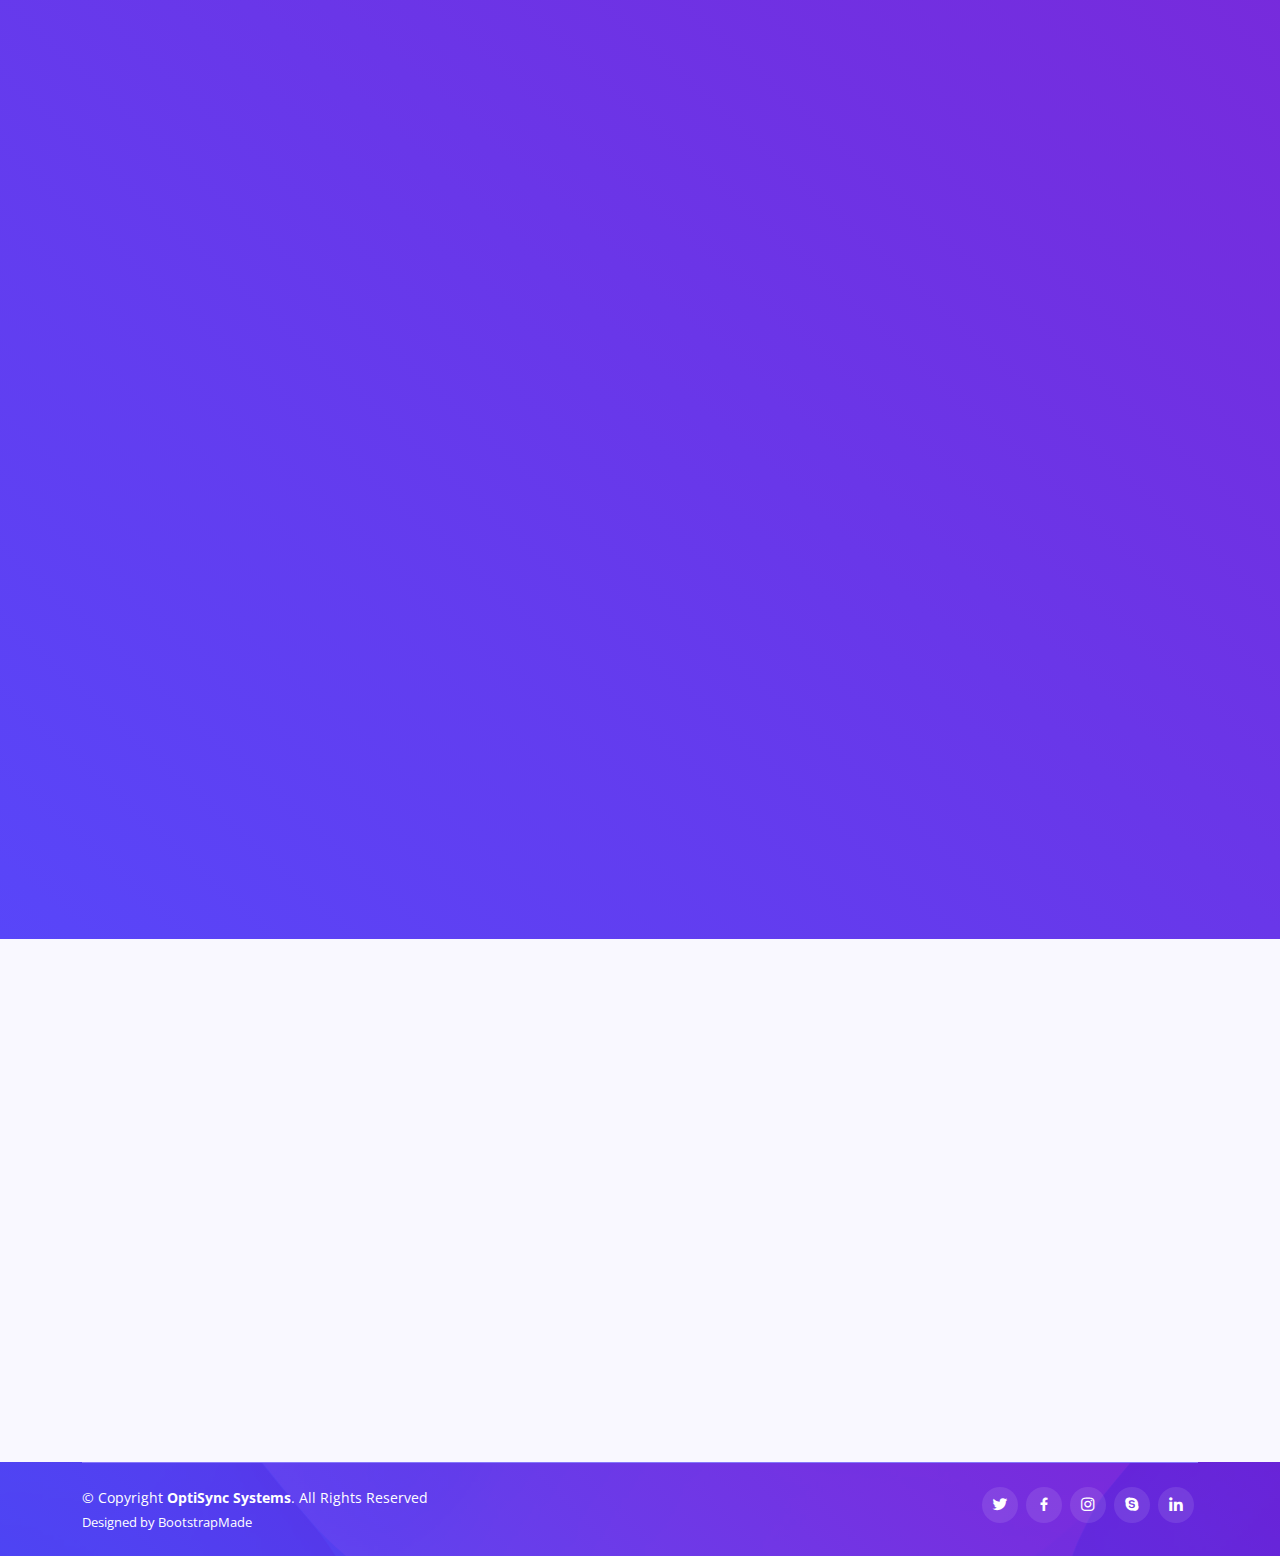
==== commit ffed7180: "New Name" ====
--- a/index.html
+++ b/index.html
@@ -5,7 +5,7 @@
   <meta charset="utf-8">
   <meta content="width=device-width, initial-scale=1.0" name="viewport">
 
-  <title>Smart Sync Soloutions</title>
+  <title>OptiSync Systems</title>
   <meta content="" name="description">
   <meta content="" name="keywords">
 
@@ -41,7 +41,7 @@
   <!-- ======= Header ======= -->
   <header id="header" class="fixed-top ">
     <div class="container d-flex align-items-center justify-content-between">
-      <h1 class="logo"><a href="index.html">Smart Sync Soloutions</a></h1>
+      <h1 class="logo"><a href="index.html">OptiSync Systems</a></h1>
       <!-- Uncomment below if you prefer to use an image logo -->
       <!-- <a href="index.html" class="logo"><img src="assets/img/logo.png" alt="" class="img-fluid"></a>-->
 
@@ -107,7 +107,356 @@
           </div>
           <div class="col-lg-6 pt-4 pt-lg-0 order-2 order-lg-1 content" data-aos="fade-right">
             <h3>Let AI power your business to new successes</h3>
-            <p>At Smart Sync Soloutions, we specialize in revolutionizing businesses through AI automation and digitalized workflows. We harness the power of advanced artificial intelligence technologies to streamline and optimize your business processes, making them more efficient, accurate, and cost-effective. Our expert team works closely with you to identify areas of improvement, automate repetitive tasks, and implement intelligent systems that enhance productivity and drive growth. By embracing our solutions, you can experience increased operational efficiency, reduced manual workloads, improved decision-making, and ultimately, unlock the full potential of your business in the digital age. Let us help you navigate the future of work with cutting-edge AI automation and seamless workflow digitalization
+            <p>At OptiSync Systems, we specialize in revolutionizing businesses through AI automation and digitalized workflows. We harness the power of advanced artificial intelligence technologies to streamline and optimize your business processes, making them more efficient, accurate, and cost-effective. Our expert team works closely with you to identify areas of improvement, automate repetitive tasks, and implement intelligent systems that enhance productivity and drive growth. By embracing our solutions, you can experience increased operational efficiency, reduced manual workloads, improved decision-making, and ultimately, unlock the full potential of your business in the digital age. Let us help you navigate the future of work with cutting-edge AI automation and seamless workflow digitalization
+            </p>
+            <ul>
+              <li><i class="bi bi-check-circle"></i> Automate Tasks</li>
+              <li><i class="bi bi-check-circle"></i> Reduce Costs</li>
+              <li><i class="bi bi-check-circle"></i> Increase Efficiency</li>
+              <li><i class="bi bi-check-circle"></i> Lead Generation</li>
+              <li><i class="bi bi-check-circle"></i> Provide Greater Customer Experience</li>
+            </ul>
+            <a href="#services" class="read-more">Explore Services <i class="bi bi-long-arrow-right"></i></a>
+          </div>
+        </div>
+
+      </div>
+    </section><!-- End About Section -->
+      
+    <!-- ======= Counts Section =======
+    <section id="counts" class="counts">
+      <div class="container">
+
+        <div class="row counters">
+
+          <div class="col-lg-3 col-6 text-center">
+            <span data-purecounter-start="0" data-purecounter-end="232" data-purecounter-duration="1" class="purecounter"></span>
+            <p>Clients</p>
+          </div>
+
+          <div class="col-lg-3 col-6 text-center">
+            <span data-purecounter-start="0" data-purecounter-end="521" data-purecounter-duration="1" class="purecounter"></span>
+            <p>Projects</p>
+          </div>
+
+          <div class="col-lg-3 col-6 text-center">
+            <span data-purecounter-start="0" data-purecounter-end="1463" data-purecounter-duration="1" class="purecounter"></span>
+            <p>Hours Of Support</p>
+          </div>
+
+          <div class="col-lg-3 col-6 text-center">
+            <span data-purecounter-start="0" data-purecounter-end="15" data-purecounter-duration="1" class="purecounter"></span>
+            <p>Hard Workers</p>
+          </div>
+
+        </div>
+
+      </div>
+    </section>End Counts Section -->
+
+    <!-- ======= Services Section ======= -->
+    <section id="services" class="services section-bg">
+      <div class="container" data-aos="fade-up">
+
+        <div class="section-title">
+          <h2>Services</h2>
+          <p>We build custom solutions appropriate for you, but below are the main areas of service we offer.</p>
+        </div>
+
+        <div class="row gy-4">
+          <div class="col-lg-6 col-md-6 d-flex align-items-stretch" data-aos="zoom-in" data-aos-delay="100">
+            <div class="icon-box iconbox-blue">
+              <div class="icon">
+                <svg width="100" height="100" viewBox="0 0 600 600" xmlns="http://www.w3.org/2000/svg">
+                  <path stroke="none" stroke-width="0" fill="#f5f5f5" d="M300,521.0016835830174C376.1290562159157,517.8887921683347,466.0731472004068,529.7835943286574,510.70327084640275,468.03025145048787C554.3714126377745,407.6079735673963,508.03601936045806,328.9844924480964,491.2728898941984,256.3432110539036C474.5976632858925,184.082847569629,479.9380746630129,96.60480741107993,416.23090153303,58.64404602377083C348.86323505073057,18.502131276798302,261.93793281208167,40.57373210992963,193.5410806939664,78.93577620505333C130.42746243093433,114.334589627462,98.30271207620316,179.96522072025542,76.75703585869454,249.04625023123273C51.97151888228291,328.5150500222984,13.704378332031375,421.85034740162234,66.52175969318436,486.19268352777647C119.04800174914682,550.1803526380478,217.28368757567262,524.383925680826,300,521.0016835830174"></path>
+                </svg>
+                <i class="bx bxl-dribbble"></i>
+              </div>
+              <h4><a href="">AI Integrations</a></h4>
+              <p>Utlising chatbots, meeting minutes note taking and video creation with AI</p>
+            </div>
+          </div>
+
+          <div class="col-lg-6 col-md-6 d-flex align-items-stretch" data-aos="zoom-in" data-aos-delay="200">
+            <div class="icon-box iconbox-orange ">
+              <div class="icon">
+                <svg width="100" height="100" viewBox="0 0 600 600" xmlns="http://www.w3.org/2000/svg">
+                  <path stroke="none" stroke-width="0" fill="#f5f5f5" d="M300,582.0697525312426C382.5290701553225,586.8405444964366,449.9789794690241,525.3245884688669,502.5850820975895,461.55621195738473C556.606425686781,396.0723002908107,615.8543463187945,314.28637112970534,586.6730223649479,234.56875336149918C558.9533121215079,158.8439757836574,454.9685369536778,164.00468322053177,381.49747125262974,130.76875717737553C312.15926192815925,99.40240125094834,248.97055460311594,18.661163978235184,179.8680185752513,50.54337015887873C110.5421016452524,82.52863877960104,119.82277516462835,180.83849132639028,109.12597500060166,256.43424936330496C100.08760227029461,320.3096726198365,92.17705696193138,384.0621239912766,124.79988738764834,439.7174275375508C164.83382741302287,508.01625554203684,220.96474134820875,577.5009287672846,300,582.0697525312426"></path>
+                </svg>
+                <i class="bx bx-file"></i>
+              </div>
+              <h4><a href="">Lead Generation</a></h4>
+              <p>Capture better leads more easily by letting AI do the hard work</p>
+            </div>
+          </div>
+
+          <div class="col-lg-6 col-md-6 d-flex align-items-stretch" data-aos="zoom-in" data-aos-delay="300">
+            <div class="icon-box iconbox-pink">
+              <div class="icon">
+                <svg width="100" height="100" viewBox="0 0 600 600" xmlns="http://www.w3.org/2000/svg">
+                  <path stroke="none" stroke-width="0" fill="#f5f5f5" d="M300,541.5067337569781C382.14930387511276,545.0595476570109,479.8736841581634,548.3450877840088,526.4010558755058,480.5488172755941C571.5218469581645,414.80211281144784,517.5187510058486,332.0715597781072,496.52539010469104,255.14436215662573C477.37192572678356,184.95920475031193,473.57363656557914,105.61284051026155,413.0603344069578,65.22779650032875C343.27470386102294,18.654635553484475,251.2091493199835,5.337323636656869,175.0934190732945,40.62881213300186C97.87086631185822,76.43348514350839,51.98124368387456,156.15599469081315,36.44837278890362,239.84606092416172C21.716077023791087,319.22268207091537,43.775223500013084,401.1760424656574,96.891909868211,461.97329694683043C147.22146801428983,519.5804099606455,223.5754009179313,538.201503339737,300,541.5067337569781"></path>
+                </svg>
+                <i class="bx bx-tachometer"></i>
+              </div>
+              <h4><a href="">Lead Automation</a></h4>
+              <p>Now you have a lead, it can be automated and sent to various software and CRMs, as well as processed to achieve some goal.</p>
+            </div>
+          </div>
+
+          <div class="col-lg-6 col-md-6 d-flex align-items-stretch" data-aos="zoom-in" data-aos-delay="100">
+            <div class="icon-box iconbox-yellow">
+              <div class="icon">
+                <svg width="100" height="100" viewBox="0 0 600 600" xmlns="http://www.w3.org/2000/svg">
+                  <path stroke="none" stroke-width="0" fill="#f5f5f5" d="M300,503.46388370962813C374.79870501325706,506.71871716319447,464.8034551963731,527.1746412648533,510.4981551193396,467.86667711651364C555.9287308511215,408.9015244558933,512.6030010748507,327.5744911775523,490.211057578863,256.5855673507754C471.097692560561,195.9906835881958,447.69079081568157,138.11976852964426,395.19560036434837,102.3242989838813C329.3053358748298,57.3949838291264,248.02791733380457,8.279543830951368,175.87071277845988,42.242879143198664C103.41431057327972,76.34704239035025,93.79494320519305,170.9812938413882,81.28167332365135,250.07896920659033C70.17666984294237,320.27484674793965,64.84698225790005,396.69656628748305,111.28512138212992,450.4950937839243C156.20124167950087,502.5303643271138,231.32542653798444,500.4755392045468,300,503.46388370962813"></path>
+                </svg>
+                <i class="bx bx-layer"></i>
+              </div>
+              <h4><a href="">Workflow Automtion</a></h4>
+              <p>Make your workflows automatic, so you can focus on the important stuff</p>
+            </div>
+          </div>
+
+          <!--<div class="col-lg-4 col-md-6 d-flex align-items-stretch" data-aos="zoom-in" data-aos-delay="200">
+            <div class="icon-box iconbox-red">
+              <div class="icon">
+                <svg width="100" height="100" viewBox="0 0 600 600" xmlns="http://www.w3.org/2000/svg">
+                  <path stroke="none" stroke-width="0" fill="#f5f5f5" d="M300,532.3542879108572C369.38199826031484,532.3153073249985,429.10787420159085,491.63046689027357,474.5244479745417,439.17860296908856C522.8885846962883,383.3225815378663,569.1668002868075,314.3205725914397,550.7432151929288,242.7694973846089C532.6665558377875,172.5657663291529,456.2379748765914,142.6223662098291,390.3689995646985,112.34683881706744C326.66090330228417,83.06452184765237,258.84405631176094,53.51806209861945,193.32584062364296,78.48882559362697C121.61183558270385,105.82097193414197,62.805066853699245,167.19869350419734,48.57481801355237,242.6138429142374C34.843463184063346,315.3850353017275,76.69343916112496,383.4422959591041,125.22947124332185,439.3748458443577C170.7312796277747,491.8107796887764,230.57421082200815,532.3932930995766,300,532.3542879108572"></path>
+                </svg>
+                <i class="bx bx-slideshow"></i>
+              </div>
+              <h4><a href="">Dele Cardo</a></h4>
+              <p>Quis consequatur saepe eligendi voluptatem consequatur dolor consequuntur</p>
+            </div>
+          </div>
+
+          <div class="col-lg-4 col-md-6 d-flex align-items-stretch" data-aos="zoom-in" data-aos-delay="300">
+            <div class="icon-box iconbox-teal">
+              <div class="icon">
+                <svg width="100" height="100" viewBox="0 0 600 600" xmlns="http://www.w3.org/2000/svg">
+                  <path stroke="none" stroke-width="0" fill="#f5f5f5" d="M300,566.797414625762C385.7384707136149,576.1784315230908,478.7894351017131,552.8928747891023,531.9192734346935,484.94944893311C584.6109503024035,417.5663521118492,582.489472248146,322.67544863468447,553.9536738515405,242.03673114598146C529.1557734026468,171.96086150256528,465.24506316201064,127.66468636344209,395.9583748389544,100.7403814666027C334.2173773831606,76.7482773500951,269.4350130405921,84.62216499799875,207.1952322260088,107.2889140133804C132.92018162631612,134.33871894543012,41.79353780512637,160.00259165414826,22.644507872594943,236.69541883565114C3.319112789854554,314.0945973066697,72.72355303640163,379.243833228382,124.04198916343866,440.3218312028393C172.9286146004772,498.5055451809895,224.45579914871206,558.5317968840102,300,566.797414625762"></path>
+                </svg>
+                <i class="bx bx-arch"></i>
+              </div>
+              <h4><a href="">Divera Don</a></h4>
+              <p>Modi nostrum vel laborum. Porro fugit error sit minus sapiente sit aspernatur</p>
+            </div>
+          </div> -->
+
+        </div>
+
+      </div>
+    </section><!-- End Services Section -->
+
+      
+    <!--
+
+    ======= Features Section =======
+    <section id="features" class="features">
+      <div class="container" data-aos="fade-up">
+
+        <div class="section-title">
+          <h2>Features</h2>
+          <p>Magnam dolores commodi suscipit. Necessitatibus eius consequatur ex aliquid fuga eum quidem. Sit sint consectetur velit. Quisquam quos quisquam cupiditate. Et nemo qui impedit suscipit alias ea. Quia fugiat sit in iste officiis commodi quidem hic quas.</p>
+        </div>
+
+        <div class="row">
+          <div class="col-lg-6 order-2 order-lg-1 d-flex flex-column align-items-lg-center">
+            <div class="icon-box mt-5 mt-lg-0" data-aos="fade-up" data-aos-delay="100">
+              <i class="bx bx-receipt"></i>
+              <h4>Est labore ad</h4>
+              <p>Consequuntur sunt aut quasi enim aliquam quae harum pariatur laboris nisi ut aliquip</p>
+            </div>
+            <div class="icon-box mt-5" data-aos="fade-up" data-aos-delay="200">
+              <i class="bx bx-cube-alt"></i>
+              <h4>Harum esse qui</h4>
+              <p>Excepteur sint occaecat cupidatat non proident, sunt in culpa qui officia deserunt</p>
+            </div>
+            <div class="icon-box mt-5" data-aos="fade-up" data-aos-delay="300">
+              <i class="bx bx-images"></i>
+              <h4>Aut occaecati</h4>
+              <p>Aut suscipit aut cum nemo deleniti aut omnis. Doloribus ut maiores omnis facere</p>
+            </div>
+            <div class="icon-box mt-5" data-aos="fade-up" data-aos-delay="400">
+              <i class="bx bx-shield"></i>
+              <h4>Beatae veritatis</h4>
+              <p>Expedita veritatis consequuntur nihil tempore laudantium vitae denat pacta</p>
+            </div>
+          </div>
+          <div class="image col-lg-6 order-1 order-lg-2 " data-aos="zoom-in" data-aos-delay="100">
+            <img src="assets/img/features.svg" alt="" class="img-fluid">
+          </div>
+        </div>
+
+      </div>
+    </section>End Features Section
+
+    ======= Testimonials Section =======
+    <section id="testimonials" class="testimonials section-bg">
+      <div class="container" data-aos="fade-up">
+
+        <div class="section-title">
+          <h2>Testimonials</h2>
+          <p>Magnam dolores commodi suscipit. Necessitatibus eius consequatur ex aliquid fuga eum quidem. Sit sint consectetur velit. Quisquam quos quisquam cupiditate. Et nemo qui impedit suscipit alias ea. Quia fugiat sit in iste officiis commodi quidem hic quas.</p>
+        </div>
+
+        <div class="testimonials-slider swiper" data-aos="fade-up" data-aos-delay="100">
+          <div class="swiper-wrapper">
+
+            <div class="swiper-slide">
+              <div class="testimonial-item">
+                <p>
+                  <i class="bx bxs-quote-alt-left quote-icon-left"></i>
+                  Proin iaculis purus consequat sem cure digni ssim donec porttitora entum suscipit rhoncus. Accusantium quam, ultricies eget id, aliquam eget nibh et. Maecen aliquam, risus at semper.
+                  <i class="bx bxs-quote-alt-right quote-icon-right"></i>
+                </p>
+                <img src="assets/img/testimonials/testimonials-1.jpg" class="testimonial-img" alt="">
+                <h3>Saul Goodman</h3>
+                <h4>Ceo &amp; Founder</h4>
+              </div>
+            </div>End testimonial item
+
+            <div class="swiper-slide">
+              <div class="testimonial-item">
+                <p>
+                  <i class="bx bxs-quote-alt-left quote-icon-left"></i>
+                  Export tempor illum tamen malis malis eram quae irure esse labore quem cillum quid cillum eram malis quorum velit fore eram velit sunt aliqua noster fugiat irure amet legam anim culpa.
+                  <i class="bx bxs-quote-alt-right quote-icon-right"></i>
+                </p>
+                <img src="assets/img/testimonials/testimonials-2.jpg" class="testimonial-img" alt="">
+                <h3>Sara Wilsson</h3>
+                <h4>Designer</h4>
+              </div>
+            </div>End testimonial item
+
+            <div class="swiper-slide">
+              <div class="testimonial-item">
+                <p>
+                  <i class="bx bxs-quote-alt-left quote-icon-left"></i>
+                  Enim nisi quem export duis labore cillum quae magna enim sint quorum nulla quem veniam duis minim tempor labore quem eram duis noster aute amet eram fore quis sint minim.
+                  <i class="bx bxs-quote-alt-right quote-icon-right"></i>
+                </p>
+                <img src="assets/img/testimonials/testimonials-3.jpg" class="testimonial-img" alt="">
+                <h3>Jena Karlis</h3>
+                <h4>Store Owner</h4>
+              </div>
+            </div> End testimonial item
+
+            <div class="swiper-slide">
+              <div class="testimonial-item">
+                <p>
+                  <i class="bx bxs-quote-alt-left quote-icon-left"></i>
+                  Fugiat enim eram quae cillum dolore dolor amet nulla culpa multos export minim fugiat minim velit minim dolor enim duis veniam ipsum anim magna sunt elit fore quem dolore labore.
+                  <i class="bx bxs-quote-alt-right quote-icon-right"></i>
+                </p><!DOCTYPE html>
+<html lang="en">
+
+<head>
+  <meta charset="utf-8">
+  <meta content="width=device-width, initial-scale=1.0" name="viewport">
+
+  <title>OptiSync Systems</title>
+  <meta content="" name="description">
+  <meta content="" name="keywords">
+
+  <!-- Favicons -->
+  <link href="assets/img/favicon.png" rel="icon">
+  <link href="assets/img/apple-touch-icon.png" rel="apple-touch-icon">
+
+  <!-- Google Fonts -->
+  <link href="https://fonts.googleapis.com/css?family=Open+Sans:300,300i,400,400i,600,600i,700,700i|Roboto:300,300i,400,400i,500,500i,600,600i,700,700i|Poppins:300,300i,400,400i,500,500i,600,600i,700,700i" rel="stylesheet">
+
+  <!-- Vendor CSS Files -->
+  <link href="assets/vendor/aos/aos.css" rel="stylesheet">
+  <link href="assets/vendor/bootstrap/css/bootstrap.min.css" rel="stylesheet">
+  <link href="assets/vendor/bootstrap-icons/bootstrap-icons.css" rel="stylesheet">
+  <link href="assets/vendor/boxicons/css/boxicons.min.css" rel="stylesheet">
+  <link href="assets/vendor/glightbox/css/glightbox.min.css" rel="stylesheet">
+  <link href="assets/vendor/swiper/swiper-bundle.min.css" rel="stylesheet">
+
+  <!-- Template Main CSS File -->
+  <link href="assets/css/style.css" rel="stylesheet">
+
+  <!-- =======================================================
+  * Template Name: Techie
+  * Updated: May 30 2023 with Bootstrap v5.3.0
+  * Template URL: https://bootstrapmade.com/techie-free-skin-bootstrap-3/
+  * Author: BootstrapMade.com
+  * License: https://bootstrapmade.com/license/
+  ======================================================== -->
+</head>
+
+<body>
+
+  <!-- ======= Header ======= -->
+  <header id="header" class="fixed-top ">
+    <div class="container d-flex align-items-center justify-content-between">
+      <h1 class="logo"><a href="index.html">OptiSync Systems</a></h1>
+      <!-- Uncomment below if you prefer to use an image logo -->
+      <!-- <a href="index.html" class="logo"><img src="assets/img/logo.png" alt="" class="img-fluid"></a>-->
+
+      <nav id="navbar" class="navbar">
+        <ul>
+          <li><a class="nav-link scrollto active" href="#hero">Home</a></li>
+          <li><a class="nav-link scrollto" href="#about">About</a></li>
+          <li><a class="nav-link scrollto" href="#services">Services</a></li>
+          <!--<li class="dropdown"><a href="#"><span>Drop Down</span> <i class="bi bi-chevron-down"></i></a>
+            <ul>
+              <li><a href="#">Drop Down 1</a></li>
+              <li class="dropdown"><a href="#"><span>Deep Drop Down</span> <i class="bi bi-chevron-right"></i></a>
+                <ul>
+                  <li><a href="#">Deep Drop Down 1</a></li>
+                  <li><a href="#">Deep Drop Down 2</a></li>
+                  <li><a href="#">Deep Drop Down 3</a></li>
+                  <li><a href="#">Deep Drop Down 4</a></li>
+                  <li><a href="#">Deep Drop Down 5</a></li>
+                </ul>
+              </li>
+              <li><a href="#">Drop Down 2</a></li>
+              <li><a href="#">Drop Down 3</a></li>
+              <li><a href="#">Drop Down 4</a></li>
+            </ul>
+          </li> -->
+            <li><a class="nav-link scrollto" href="#faq">FAQ</a></li>
+          <li><a class="nav-link scrollto" href="#contact">Contact</a></li>
+          <li><a class="getstarted scrollto" href="#about">Get Started</a></li>
+        </ul>
+        <i class="bi bi-list mobile-nav-toggle"></i>
+      </nav><!-- .navbar -->
+
+    </div>
+  </header><!-- End Header -->
+
+  <!-- ======= Hero Section ======= -->
+  <section id="hero" class="d-flex align-items-center">
+
+    <div class="container-fluid" data-aos="fade-up">
+      <div class="row justify-content-center">
+        <div class="col-xl-5 col-lg-6 pt-3 pt-lg-0 order-2 order-lg-1 d-flex flex-column justify-content-center">
+          <h1>Unlock Efficiency with AI-Powered Automation</h1>
+          <h2>Move into the future by utilising the power of technology and AI</h2>
+          <div><a href="#about" class="btn-get-started scrollto">Get Started</a></div>
+        </div>
+        <div class="col-xl-4 col-lg-6 order-1 order-lg-2 hero-img" data-aos="zoom-in" data-aos-delay="150">
+          <img src="assets/img/hero-img.png" class="img-fluid animated" alt="">
+        </div>
+      </div>
+    </div>
+
+  </section><!-- End Hero -->
+
+  <main id="main">
+
+    <!-- ======= About Section ======= -->
+    <section id="about" class="about">
+      <div class="container">
+
+        <div class="row">
+          <div class="col-lg-6 order-1 order-lg-2" data-aos="zoom-in" data-aos-delay="150">
+            <img src="assets/img/about.jpg" class="img-fluid" alt="">
+          </div>
+          <div class="col-lg-6 pt-4 pt-lg-0 order-2 order-lg-1 content" data-aos="fade-right">
+            <h3>Let AI power your business to new successes</h3>
+            <p>At OptiSync Systems, we specialize in revolutionizing businesses through AI automation and digitalized workflows. We harness the power of advanced artificial intelligence technologies to streamline and optimize your business processes, making them more efficient, accurate, and cost-effective. Our expert team works closely with you to identify areas of improvement, automate repetitive tasks, and implement intelligent systems that enhance productivity and drive growth. By embracing our solutions, you can experience increased operational efficiency, reduced manual workloads, improved decision-making, and ultimately, unlock the full potential of your business in the digital age. Let us help you navigate the future of work with cutting-edge AI automation and seamless workflow digitalization
             </p>
             <ul>
               <li><i class="bi bi-check-circle"></i> Automate Tasks</li>
@@ -692,7 +1041,7 @@
               <i class="bx bx-help-circle icon-help"></i> <a data-bs-toggle="collapse" data-bs-target="#faq-list-8" class="collapsed">How can I get started with AI automation and digitalized workflows for my business? <i class="bx bx-chevron-down icon-show"></i><i class="bx bx-chevron-up icon-close"></i></a>
               <div id="faq-list-8" class="collapse" data-bs-parent=".faq-list">
                 <p>
-                  Getting started is easy. Simply reach out to our team at Smart Sync Soloutions for a consultation. We will assess your business needs, identify opportunities for automation and workflow digitalization, and customize a solution that aligns with your specific requirements. We will guide you through the implementation process and provide ongoing support to ensure a seamless transition to AI-powered operations.
+                  Getting started is easy. Simply reach out to our team at OptiSync Systems for a consultation. We will assess your business needs, identify opportunities for automation and workflow digitalization, and customize a solution that aligns with your specific requirements. We will guide you through the implementation process and provide ongoing support to ensure a seamless transition to AI-powered operations.
                 </p>
               </div>
             </li>
@@ -834,7 +1183,7 @@
       <div class="copyright-wrap d-md-flex py-4">
         <div class="me-md-auto text-center text-md-start">
           <div class="copyright">
-            &copy; Copyright <strong><span>Smart Sync Soloutions</span></strong>. All Rights Reserved
+            &copy; Copyright <strong><span>OptiSync Systems</span></strong>. All Rights Reserved
           </div>
           <div class="credits">
             <!-- All the links in the footer should remain intact. -->
@@ -871,4 +1220,528 @@
 
 </body>
 
+</html>
+                <img src="assets/img/testimonials/testimonials-4.jpg" class="testimonial-img" alt="">
+                <h3>Matt Brandon</h3>
+                <h4>Freelancer</h4>
+              </div>
+            </div>End testimonial item 
+
+            <div class="swiper-slide">
+              <div class="testimonial-item">
+                <p>
+                  <i class="bx bxs-quote-alt-left quote-icon-left"></i>
+                  Quis quorum aliqua sint quem legam fore sunt eram irure aliqua veniam tempor noster veniam enim culpa labore duis sunt culpa nulla illum cillum fugiat legam esse veniam culpa.
+                  <i class="bx bxs-quote-alt-right quote-icon-right"></i>
+                </p>
+                <img src="assets/img/testimonials/testimonials-5.jpg" class="testimonial-img" alt="">
+                <h3>John Larson</h3>
+                <h4>Entrepreneur</h4>
+              </div>
+            </div>
+
+          </div>
+          <div class="swiper-pagination"></div>
+        </div>
+
+      </div>
+    </section>End Testimonials Section
+
+    ======= Portfolio Section ======= 
+    <section id="portfolio" class="portfolio">
+      <div class="container" data-aos="fade-up">
+
+        <div class="section-title">
+          <h2>Portfolio</h2>
+          <p>Magnam dolores commodi suscipit. Necessitatibus eius consequatur ex aliquid fuga eum quidem. Sit sint consectetur velit. Quisquam quos quisquam cupiditate. Et nemo qui impedit suscipit alias ea. Quia fugiat sit in iste officiis commodi quidem hic quas.</p>
+        </div>
+
+        <div class="row">
+          <div class="col-lg-12 d-flex justify-content-center">
+            <ul id="portfolio-flters">
+              <li data-filter="*" class="filter-active">All</li>
+              <li data-filter=".filter-app">App</li>
+              <li data-filter=".filter-card">Card</li>
+              <li data-filter=".filter-web">Web</li>
+            </ul>
+          </div>
+        </div>
+
+        <div class="row portfolio-container">
+
+          <div class="col-lg-4 col-md-6 portfolio-item filter-app">
+            <div class="portfolio-wrap">
+              <img src="assets/img/portfolio/portfolio-1.jpg" class="img-fluid" alt="">
+              <div class="portfolio-info">
+                <h4>App 1</h4>
+                <p>App</p>
+              </div>
+              <div class="portfolio-links">
+                <a href="assets/img/portfolio/portfolio-1.jpg" data-gallery="portfolioGallery" class="portfolio-lightbox" title="App 1"><i class="bx bx-plus"></i></a>
+                <a href="portfolio-details.html" title="More Details"><i class="bx bx-link"></i></a>
+              </div>
+            </div>
+          </div>
+
+          <div class="col-lg-4 col-md-6 portfolio-item filter-web">
+            <div class="portfolio-wrap">
+              <img src="assets/img/portfolio/portfolio-2.jpg" class="img-fluid" alt="">
+              <div class="portfolio-info">
+                <h4>Web 3</h4>
+                <p>Web</p>
+              </div>
+              <div class="portfolio-links">
+                <a href="assets/img/portfolio/portfolio-2.jpg" data-gallery="portfolioGallery" class="portfolio-lightbox" title="Web 3"><i class="bx bx-plus"></i></a>
+                <a href="portfolio-details.html" title="More Details"><i class="bx bx-link"></i></a>
+              </div>
+            </div>
+          </div>
+
+          <div class="col-lg-4 col-md-6 portfolio-item filter-app">
+            <div class="portfolio-wrap">
+              <img src="assets/img/portfolio/portfolio-3.jpg" class="img-fluid" alt="">
+              <div class="portfolio-info">
+                <h4>App 2</h4>
+                <p>App</p>
+              </div>
+              <div class="portfolio-links">
+                <a href="assets/img/portfolio/portfolio-3.jpg" data-gallery="portfolioGallery" class="portfolio-lightbox" title="App 2"><i class="bx bx-plus"></i></a>
+                <a href="portfolio-details.html" title="More Details"><i class="bx bx-link"></i></a>
+              </div>
+            </div>
+          </div>
+
+          <div class="col-lg-4 col-md-6 portfolio-item filter-card">
+            <div class="portfolio-wrap">
+              <img src="assets/img/portfolio/portfolio-4.jpg" class="img-fluid" alt="">
+              <div class="portfolio-info">
+                <h4>Card 2</h4>
+                <p>Card</p>
+              </div>
+              <div class="portfolio-links">
+                <a href="assets/img/portfolio/portfolio-4.jpg" data-gallery="portfolioGallery" class="portfolio-lightbox" title="Card 2"><i class="bx bx-plus"></i></a>
+                <a href="portfolio-details.html" title="More Details"><i class="bx bx-link"></i></a>
+              </div>
+            </div>
+          </div>
+
+          <div class="col-lg-4 col-md-6 portfolio-item filter-web">
+            <div class="portfolio-wrap">
+              <img src="assets/img/portfolio/portfolio-5.jpg" class="img-fluid" alt="">
+              <div class="portfolio-info">
+                <h4>Web 2</h4>
+                <p>Web</p>
+              </div>
+              <div class="portfolio-links">
+                <a href="assets/img/portfolio/portfolio-5.jpg" data-gallery="portfolioGallery" class="portfolio-lightbox" title="Web 2"><i class="bx bx-plus"></i></a>
+                <a href="portfolio-details.html" title="More Details"><i class="bx bx-link"></i></a>
+              </div>
+            </div>
+          </div>
+
+          <div class="col-lg-4 col-md-6 portfolio-item filter-app">
+            <div class="portfolio-wrap">
+              <img src="assets/img/portfolio/portfolio-6.jpg" class="img-fluid" alt="">
+              <div class="portfolio-info">
+                <h4>App 3</h4>
+                <p>App</p>
+              </div>
+              <div class="portfolio-links">
+                <a href="assets/img/portfolio/portfolio-6.jpg" data-gallery="portfolioGallery" class="portfolio-lightbox" title="App 3"><i class="bx bx-plus"></i></a>
+                <a href="portfolio-details.html" title="More Details"><i class="bx bx-link"></i></a>
+              </div>
+            </div>
+          </div>
+
+          <div class="col-lg-4 col-md-6 portfolio-item filter-card">
+            <div class="portfolio-wrap">
+              <img src="assets/img/portfolio/portfolio-7.jpg" class="img-fluid" alt="">
+              <div class="portfolio-info">
+                <h4>Card 1</h4>
+                <p>Card</p>
+              </div>
+              <div class="portfolio-links">
+                <a href="assets/img/portfolio/portfolio-7.jpg" data-gallery="portfolioGallery" class="portfolio-lightbox" title="Card 1"><i class="bx bx-plus"></i></a>
+                <a href="portfolio-details.html" title="More Details"><i class="bx bx-link"></i></a>
+              </div>
+            </div>
+          </div>
+
+          <div class="col-lg-4 col-md-6 portfolio-item filter-card">
+            <div class="portfolio-wrap">
+              <img src="assets/img/portfolio/portfolio-8.jpg" class="img-fluid" alt="">
+              <div class="portfolio-info">
+                <h4>Card 3</h4>
+                <p>Card</p>
+              </div>
+              <div class="portfolio-links">
+                <a href="assets/img/portfolio/portfolio-8.jpg" data-gallery="portfolioGallery" class="portfolio-lightbox" title="Card 3"><i class="bx bx-plus"></i></a>
+                <a href="portfolio-details.html" title="More Details"><i class="bx bx-link"></i></a>
+              </div>
+            </div>
+          </div>
+
+          <div class="col-lg-4 col-md-6 portfolio-item filter-web">
+            <div class="portfolio-wrap">
+              <img src="assets/img/portfolio/portfolio-9.jpg" class="img-fluid" alt="">
+              <div class="portfolio-info">
+                <h4>Web 3</h4>
+                <p>Web</p>
+              </div>
+              <div class="portfolio-links">
+                <a href="assets/img/portfolio/portfolio-9.jpg" data-gallery="portfolioGallery" class="portfolio-lightbox" title="Web 3"><i class="bx bx-plus"></i></a>
+                <a href="portfolio-details.html" title="More Details"><i class="bx bx-link"></i></a>
+              </div>
+            </div>
+          </div>
+
+        </div>
+
+      </div>
+    </section>End Portfolio Section
+
+    ======= Pricing Section ======= 
+    <section id="pricing" class="pricing section-bg">
+      <div class="container" data-aos="fade-up">
+
+        <div class="section-title">
+          <h2>Pricing</h2>
+          <p>Magnam dolores commodi suscipit. Necessitatibus eius consequatur ex aliquid fuga eum quidem. Sit sint consectetur velit. Quisquam quos quisquam cupiditate. Et nemo qui impedit suscipit alias ea. Quia fugiat sit in iste officiis commodi quidem hic quas.</p>
+        </div>
+
+        <div class="row">
+
+          <div class="col-lg-3 col-md-6" data-aos="fade-up" data-aos-delay="100">
+            <div class="box">
+              <h3>Free</h3>
+              <h4><sup>$</sup>0<span> / month</span></h4>
+              <ul>
+                <li>Aida dere</li>
+                <li>Nec feugiat nisl</li>
+                <li>Nulla at volutpat dola</li>
+                <li class="na">Pharetra massa</li>
+                <li class="na">Massa ultricies mi</li>
+              </ul>
+              <div class="btn-wrap">
+                <a href="#" class="btn-buy">Buy Now</a>
+              </div>
+            </div>
+          </div>
+
+          <div class="col-lg-3 col-md-6 mt-4 mt-md-0" data-aos="fade-up" data-aos-delay="200">
+            <div class="box featured">
+              <h3>Business</h3>
+              <h4><sup>$</sup>19<span> / month</span></h4>
+              <ul>
+                <li>Aida dere</li>
+                <li>Nec feugiat nisl</li>
+                <li>Nulla at volutpat dola</li>
+                <li>Pharetra massa</li>
+                <li class="na">Massa ultricies mi</li>
+              </ul>
+              <div class="btn-wrap">
+                <a href="#" class="btn-buy">Buy Now</a>
+              </div>
+            </div>
+          </div>
+
+          <div class="col-lg-3 col-md-6 mt-4 mt-lg-0" data-aos="fade-up" data-aos-delay="300">
+            <div class="box">
+              <h3>Developer</h3>
+              <h4><sup>$</sup>29<span> / month</span></h4>
+              <ul>
+                <li>Aida dere</li>
+                <li>Nec feugiat nisl</li>
+                <li>Nulla at volutpat dola</li>
+                <li>Pharetra massa</li>
+                <li>Massa ultricies mi</li>
+              </ul>
+              <div class="btn-wrap">
+                <a href="#" class="btn-buy">Buy Now</a>
+              </div>
+            </div>
+          </div>
+
+          <div class="col-lg-3 col-md-6 mt-4 mt-lg-0" data-aos="fade-up" data-aos-delay="400">
+            <div class="box">
+              <span class="advanced">Advanced</span>
+              <h3>Ultimate</h3>
+              <h4><sup>$</sup>49<span> / month</span></h4>
+              <ul>
+                <li>Aida dere</li>
+                <li>Nec feugiat nisl</li>
+                <li>Nulla at volutpat dola</li>
+                <li>Pharetra massa</li>
+                <li>Massa ultricies mi</li>
+              </ul>
+              <div class="btn-wrap">
+                <a href="#" class="btn-buy">Buy Now</a>
+              </div>
+            </div>
+          </div>
+
+        </div>
+
+      </div>
+    </section> End Pricing Section 
+      
+    -->
+
+    <!-- ======= Frequently Asked Questions Section ======= -->
+    <section id="faq" class="faq">
+      <div class="container" data-aos="fade-up">
+
+        <div class="section-title">
+          <h2>Frequently Asked Questions</h2>
+          <p>Magnam dolores commodi suscipit. Necessitatibus eius consequatur ex aliquid fuga eum quidem. Sit sint consectetur velit. Quisquam quos quisquam cupiditate. Et nemo qui impedit suscipit alias ea. Quia fugiat sit in iste officiis commodi quidem hic quas.</p>
+        </div>
+
+        <div class="faq-list">
+          <ul>
+            <li data-aos="fade-up" data-aos="fade-up" data-aos-delay="100">
+              <i class="bx bx-help-circle icon-help"></i> <a data-bs-toggle="collapse" class="collapse" data-bs-target="#faq-list-1">What is AI automation? <i class="bx bx-chevron-down icon-show"></i><i class="bx bx-chevron-up icon-close"></i></a>
+              <div id="faq-list-1" class="collapse show" data-bs-parent=".faq-list">
+                <p>
+                  AI automation refers to the use of artificial intelligence technologies to automate repetitive or manual tasks, processes, and workflows. It involves leveraging intelligent systems to streamline operations, improve efficiency, and reduce human intervention in routine tasks.
+                </p>
+              </div>
+            </li>
+
+            <li data-aos="fade-up" data-aos-delay="200">
+              <i class="bx bx-help-circle icon-help"></i> <a data-bs-toggle="collapse" data-bs-target="#faq-list-2" class="collapsed">How can AI automation benefit my business?<i class="bx bx-chevron-down icon-show"></i><i class="bx bx-chevron-up icon-close"></i></a>
+              <div id="faq-list-2" class="collapse" data-bs-parent=".faq-list">
+                <p>
+                  AI automation can bring numerous benefits to your business, such as increased operational efficiency, improved productivity, reduced errors, faster processing times, and cost savings. By automating repetitive tasks, employees can focus on more strategic and value-added activities, driving overall business growth.
+                </p>
+              </div>
+            </li>
+
+            <li data-aos="fade-up" data-aos-delay="300">
+              <i class="bx bx-help-circle icon-help"></i> <a data-bs-toggle="collapse" data-bs-target="#faq-list-3" class="collapsed">What are digitalized workflows? <i class="bx bx-chevron-down icon-show"></i><i class="bx bx-chevron-up icon-close"></i></a>
+              <div id="faq-list-3" class="collapse" data-bs-parent=".faq-list">
+                <p>
+                  Digitalized workflows involve transforming traditional, paper-based or manual processes into streamlined, digital formats. It entails digitizing documents, creating electronic workflows, and implementing digital tools and systems to manage and optimize business processes, ensuring seamless collaboration and efficiency.
+                </p>
+              </div>
+            </li>
+
+            <li data-aos="fade-up" data-aos-delay="400">
+              <i class="bx bx-help-circle icon-help"></i> <a data-bs-toggle="collapse" data-bs-target="#faq-list-4" class="collapsed">How can digitalized workflows enhance my business operations? <i class="bx bx-chevron-down icon-show"></i><i class="bx bx-chevron-up icon-close"></i></a>
+              <div id="faq-list-4" class="collapse" data-bs-parent=".faq-list">
+                <p>
+                  Digitalized workflows can enhance business operations by enabling faster information sharing, eliminating manual bottlenecks, reducing paperwork, enhancing collaboration among team members, improving traceability and auditability, and providing real-time insights for informed decision-making.
+                </p>
+              </div>
+            </li>
+
+            <li data-aos="fade-up" data-aos-delay="500">
+              <i class="bx bx-help-circle icon-help"></i> <a data-bs-toggle="collapse" data-bs-target="#faq-list-5" class="collapsed">Are AI automation and digitalized workflows applicable to my industry? <i class="bx bx-chevron-down icon-show"></i><i class="bx bx-chevron-up icon-close"></i></a>
+              <div id="faq-list-5" class="collapse" data-bs-parent=".faq-list">
+                <p>
+                  AI automation and digitalized workflows can benefit businesses across various industries, including but not limited to construction, finance, healthcare, manufacturing, retail, logistics, and customer service. The potential for automation and workflow digitalization exists wherever there are repetitive tasks and processes that can be optimized.
+                </p>
+              </div>
+            </li>
+              
+            <li data-aos="fade-up" data-aos-delay="500">
+              <i class="bx bx-help-circle icon-help"></i> <a data-bs-toggle="collapse" data-bs-target="#faq-list-6" class="collapsed">Will AI automation replace human jobs? <i class="bx bx-chevron-down icon-show"></i><i class="bx bx-chevron-up icon-close"></i></a>
+              <div id="faq-list-6" class="collapse" data-bs-parent=".faq-list">
+                <p>
+                  While AI automation can automate certain tasks, it is designed to augment human capabilities rather than replace jobs. By taking over repetitive and mundane tasks, AI automation frees up human talent to focus on higher-value activities that require creativity, problem-solving, critical thinking, and decision-making.
+                </p>
+              </div>
+            </li>
+              
+            <li data-aos="fade-up" data-aos-delay="500">
+              <i class="bx bx-help-circle icon-help"></i> <a data-bs-toggle="collapse" data-bs-target="#faq-list-7" class="collapsed">Is AI automation secure and reliable? <i class="bx bx-chevron-down icon-show"></i><i class="bx bx-chevron-up icon-close"></i></a>
+              <div id="faq-list-7" class="collapse" data-bs-parent=".faq-list">
+                <p>
+                  Yes, AI automation solutions are designed with security and reliability in mind. Robust security measures, such as data encryption, access controls, and compliance with privacy regulations, are implemented to protect sensitive information. Regular updates and testing ensure the reliability and performance of AI automation systems.
+                </p>
+              </div>
+            </li>
+              
+            <li data-aos="fade-up" data-aos-delay="500">
+              <i class="bx bx-help-circle icon-help"></i> <a data-bs-toggle="collapse" data-bs-target="#faq-list-8" class="collapsed">How can I get started with AI automation and digitalized workflows for my business? <i class="bx bx-chevron-down icon-show"></i><i class="bx bx-chevron-up icon-close"></i></a>
+              <div id="faq-list-8" class="collapse" data-bs-parent=".faq-list">
+                <p>
+                  Getting started is easy. Simply reach out to our team at OptiSync Systems for a consultation. We will assess your business needs, identify opportunities for automation and workflow digitalization, and customize a solution that aligns with your specific requirements. We will guide you through the implementation process and provide ongoing support to ensure a seamless transition to AI-powered operations.
+                </p>
+              </div>
+            </li>
+
+          </ul>
+        </div>
+
+      </div>
+    </section><!-- End Frequently Asked Questions Section -->
+
+    <!-- ======= Contact Section ======= -->
+    <section id="contact" class="contact section-bg">
+      <div class="container" data-aos="fade-up">
+
+        <div class="section-title">
+          <h2>Contact</h2>
+          <p>Contact us if you have any questions or want to find out more</p>
+        </div>
+
+        <div class="row">
+          <div class="col-lg-6">
+            <div class="info-box mb-4">
+              <i class="bx bx-map"></i>
+              <h3>Location</h3>
+              <p>We are based in the UK</p>
+            </div>
+          </div>
+
+          <div class="col-lg-3 col-md-6">
+            <div class="info-box  mb-4">
+              <i class="bx bx-envelope"></i>
+              <h3>Email Us</h3>
+              <p>contact@example.com</p>
+            </div>
+          </div>
+
+          <div class="col-lg-3 col-md-6">
+            <div class="info-box  mb-4">
+              <i class="bx bx-phone-call"></i>
+              <h3>Call Us</h3>
+              <p>+44 7879395078</p>
+            </div>
+          </div>
+
+        </div>
+
+        <!--<div class="row">
+
+          <div class="col-lg-6 ">
+            <iframe class="mb-4 mb-lg-0" src="https://www.google.com/maps/embed?pb=!1m14!1m8!1m3!1d12097.433213460943!2d-74.0062269!3d40.7101282!3m2!1i1024!2i768!4f13.1!3m3!1m2!1s0x0%3A0xb89d1fe6bc499443!2sDowntown+Conference+Center!5e0!3m2!1smk!2sbg!4v1539943755621" frameborder="0" style="border:0; width: 100%; height: 384px;" allowfullscreen></iframe>
+          </div>
+
+          <div class="col-lg-6">
+            <form action="forms/contact.php" method="post" role="form" class="php-email-form">
+              <div class="row">
+                <div class="col-md-6 form-group">
+                  <input type="text" name="name" class="form-control" id="name" placeholder="Your Name" required>
+                </div>
+                <div class="col-md-6 form-group mt-3 mt-md-0">
+                  <input type="email" class="form-control" name="email" id="email" placeholder="Your Email" required>
+                </div>
+              </div>
+              <div class="form-group mt-3">
+                <input type="text" class="form-control" name="subject" id="subject" placeholder="Subject" required>
+              </div>
+              <div class="form-group mt-3">
+                <textarea class="form-control" name="message" rows="5" placeholder="Message" required></textarea>
+              </div>
+              <div class="my-3">
+                <div class="loading">Loading</div>
+                <div class="error-message"></div>
+                <div class="sent-message">Your message has been sent. Thank you!</div>
+              </div>
+              <div class="text-center"><button type="submit">Send Message</button></div>
+            </form>
+          </div>
+
+        </div> -->
+
+      </div>
+    </section><!-- End Contact Section -->
+
+  </main><!-- End #main -->
+
+  <!-- ======= Footer ======= -->
+  <footer id="footer">
+
+    <!--<div class="footer-top">
+      <div class="container">
+        <div class="row">
+
+          <div class="col-lg-3 col-md-6 footer-contact">
+            <h3>Techie</h3>
+            <p>
+              A108 Adam Street <br>
+              New York, NY 535022<br>
+              United States <br><br>
+              <strong>Phone:</strong> +1 5589 55488 55<br>
+              <strong>Email:</strong> info@example.com<br>
+            </p>
+          </div>
+
+          <div class="col-lg-2 col-md-6 footer-links">
+            <h4>Useful Links</h4>
+            <ul>
+              <li><i class="bx bx-chevron-right"></i> <a href="#">Home</a></li>
+              <li><i class="bx bx-chevron-right"></i> <a href="#">About us</a></li>
+              <li><i class="bx bx-chevron-right"></i> <a href="#">Services</a></li>
+              <li><i class="bx bx-chevron-right"></i> <a href="#">Terms of service</a></li>
+              <li><i class="bx bx-chevron-right"></i> <a href="#">Privacy policy</a></li>
+            </ul>
+          </div>
+
+          <div class="col-lg-3 col-md-6 footer-links">
+            <h4>Our Services</h4>
+            <ul>
+              <li><i class="bx bx-chevron-right"></i> <a href="#">Web Design</a></li>
+              <li><i class="bx bx-chevron-right"></i> <a href="#">Web Development</a></li>
+              <li><i class="bx bx-chevron-right"></i> <a href="#">Product Management</a></li>
+              <li><i class="bx bx-chevron-right"></i> <a href="#">Marketing</a></li>
+              <li><i class="bx bx-chevron-right"></i> <a href="#">Graphic Design</a></li>
+            </ul>
+          </div>
+
+          <div class="col-lg-4 col-md-6 footer-newsletter">
+            <h4>Join Our Newsletter</h4>
+            <p>Tamen quem nulla quae legam multos aute sint culpa legam noster magna</p>
+            <form action="" method="post">
+              <input type="email" name="email"><input type="submit" value="Subscribe">
+            </form>
+          </div>
+
+        </div>
+      </div>
+    </div>-->
+
+    <div class="container">
+
+      <div class="copyright-wrap d-md-flex py-4">
+        <div class="me-md-auto text-center text-md-start">
+          <div class="copyright">
+            &copy; Copyright <strong><span>OptiSync Systems</span></strong>. All Rights Reserved
+          </div>
+          <div class="credits">
+            <!-- All the links in the footer should remain intact. -->
+            <!-- Licensing information: https://bootstrapmade.com/license/ -->
+            Designed by <a href="https://bootstrapmade.com/">BootstrapMade</a>
+          </div>
+        </div>
+        <div class="social-links text-center text-md-right pt-3 pt-md-0">
+          <a href="#" class="twitter"><i class="bx bxl-twitter"></i></a>
+          <a href="#" class="facebook"><i class="bx bxl-facebook"></i></a>
+          <a href="#" class="instagram"><i class="bx bxl-instagram"></i></a>
+          <a href="#" class="google-plus"><i class="bx bxl-skype"></i></a>
+          <a href="#" class="linkedin"><i class="bx bxl-linkedin"></i></a>
+        </div>
+      </div>
+
+    </div>
+  </footer><!-- End Footer -->
+
+  <a href="#" class="back-to-top d-flex align-items-center justify-content-center"><i class="bi bi-arrow-up-short"></i></a>
+  <div id="preloader"></div>
+
+  <!-- Vendor JS Files -->
+  <script src="assets/vendor/purecounter/purecounter_vanilla.js"></script>
+  <script src="assets/vendor/aos/aos.js"></script>
+  <script src="assets/vendor/bootstrap/js/bootstrap.bundle.min.js"></script>
+  <script src="assets/vendor/glightbox/js/glightbox.min.js"></script>
+  <script src="assets/vendor/isotope-layout/isotope.pkgd.min.js"></script>
+  <script src="assets/vendor/swiper/swiper-bundle.min.js"></script>
+  <script src="assets/vendor/php-email-form/validate.js"></script>
+
+  <!-- Template Main JS File -->
+  <script src="assets/js/main.js"></script>
+
+</body>
+
 </html>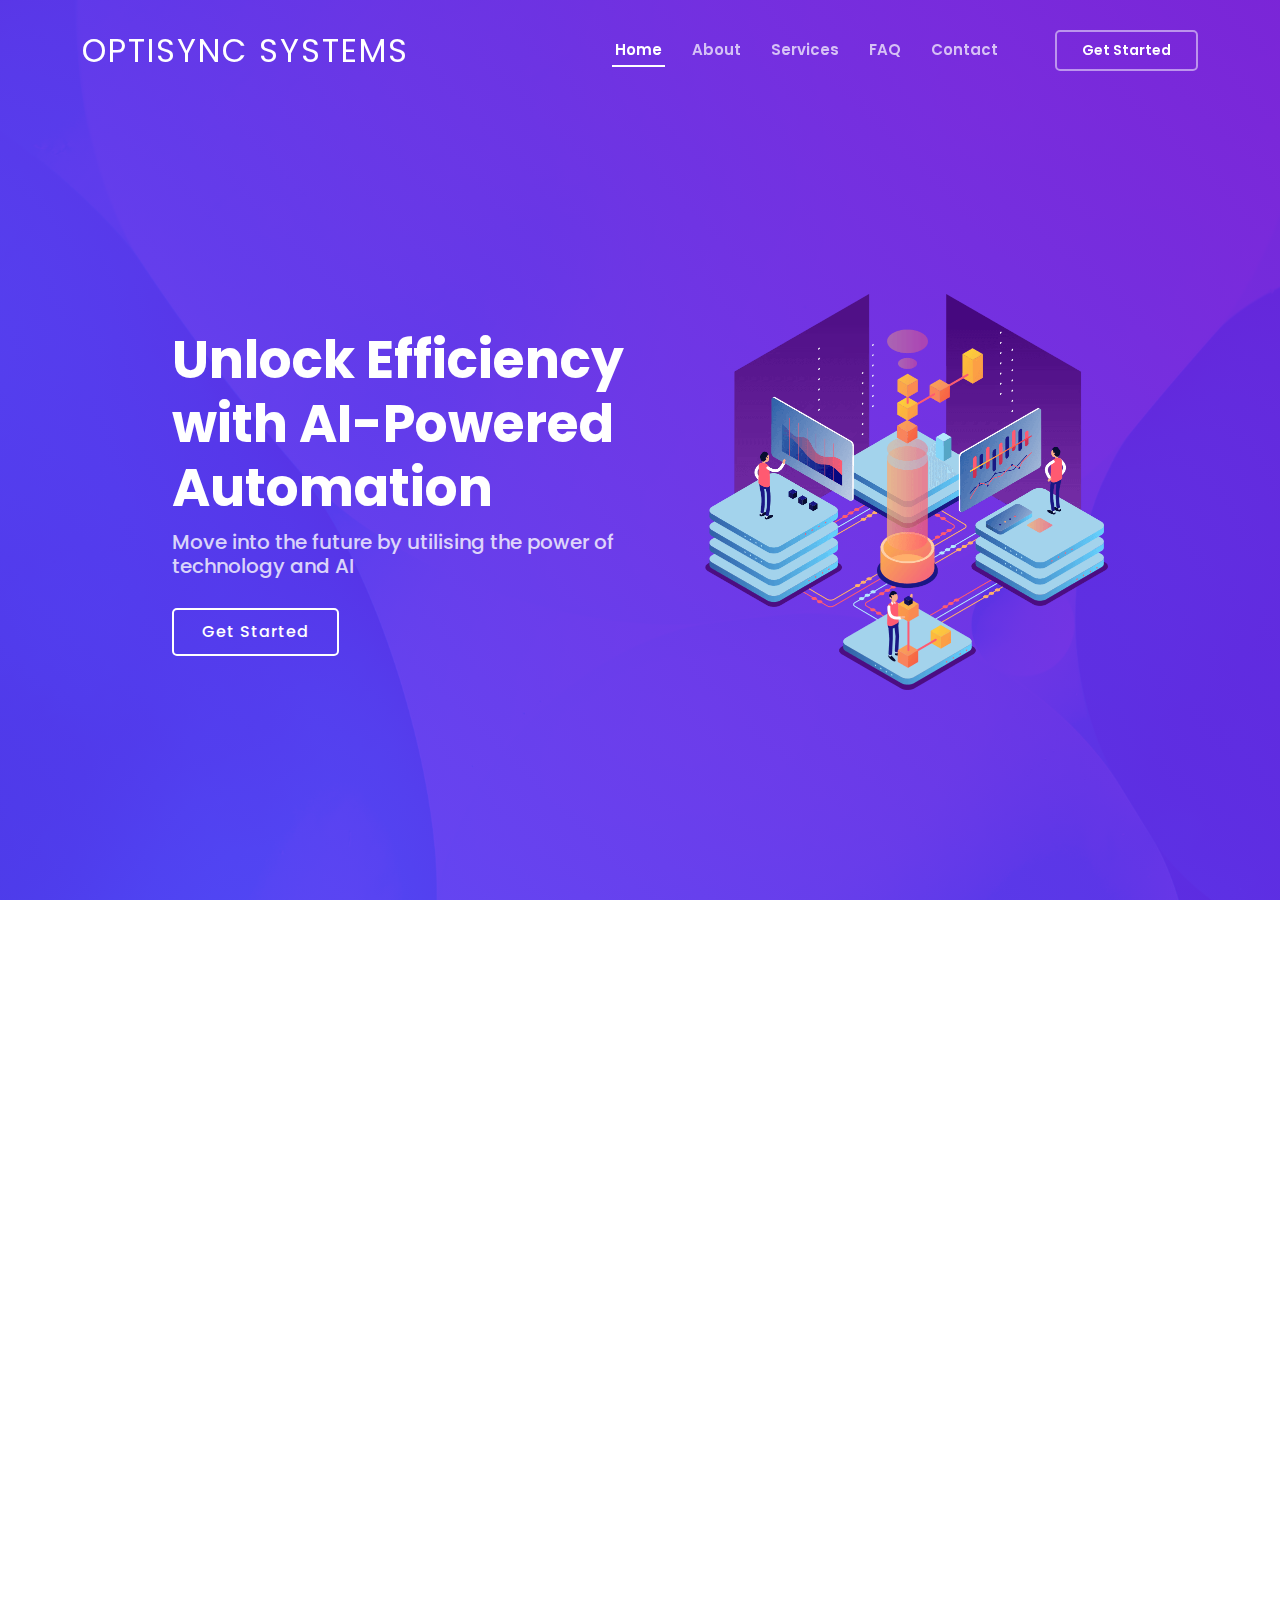
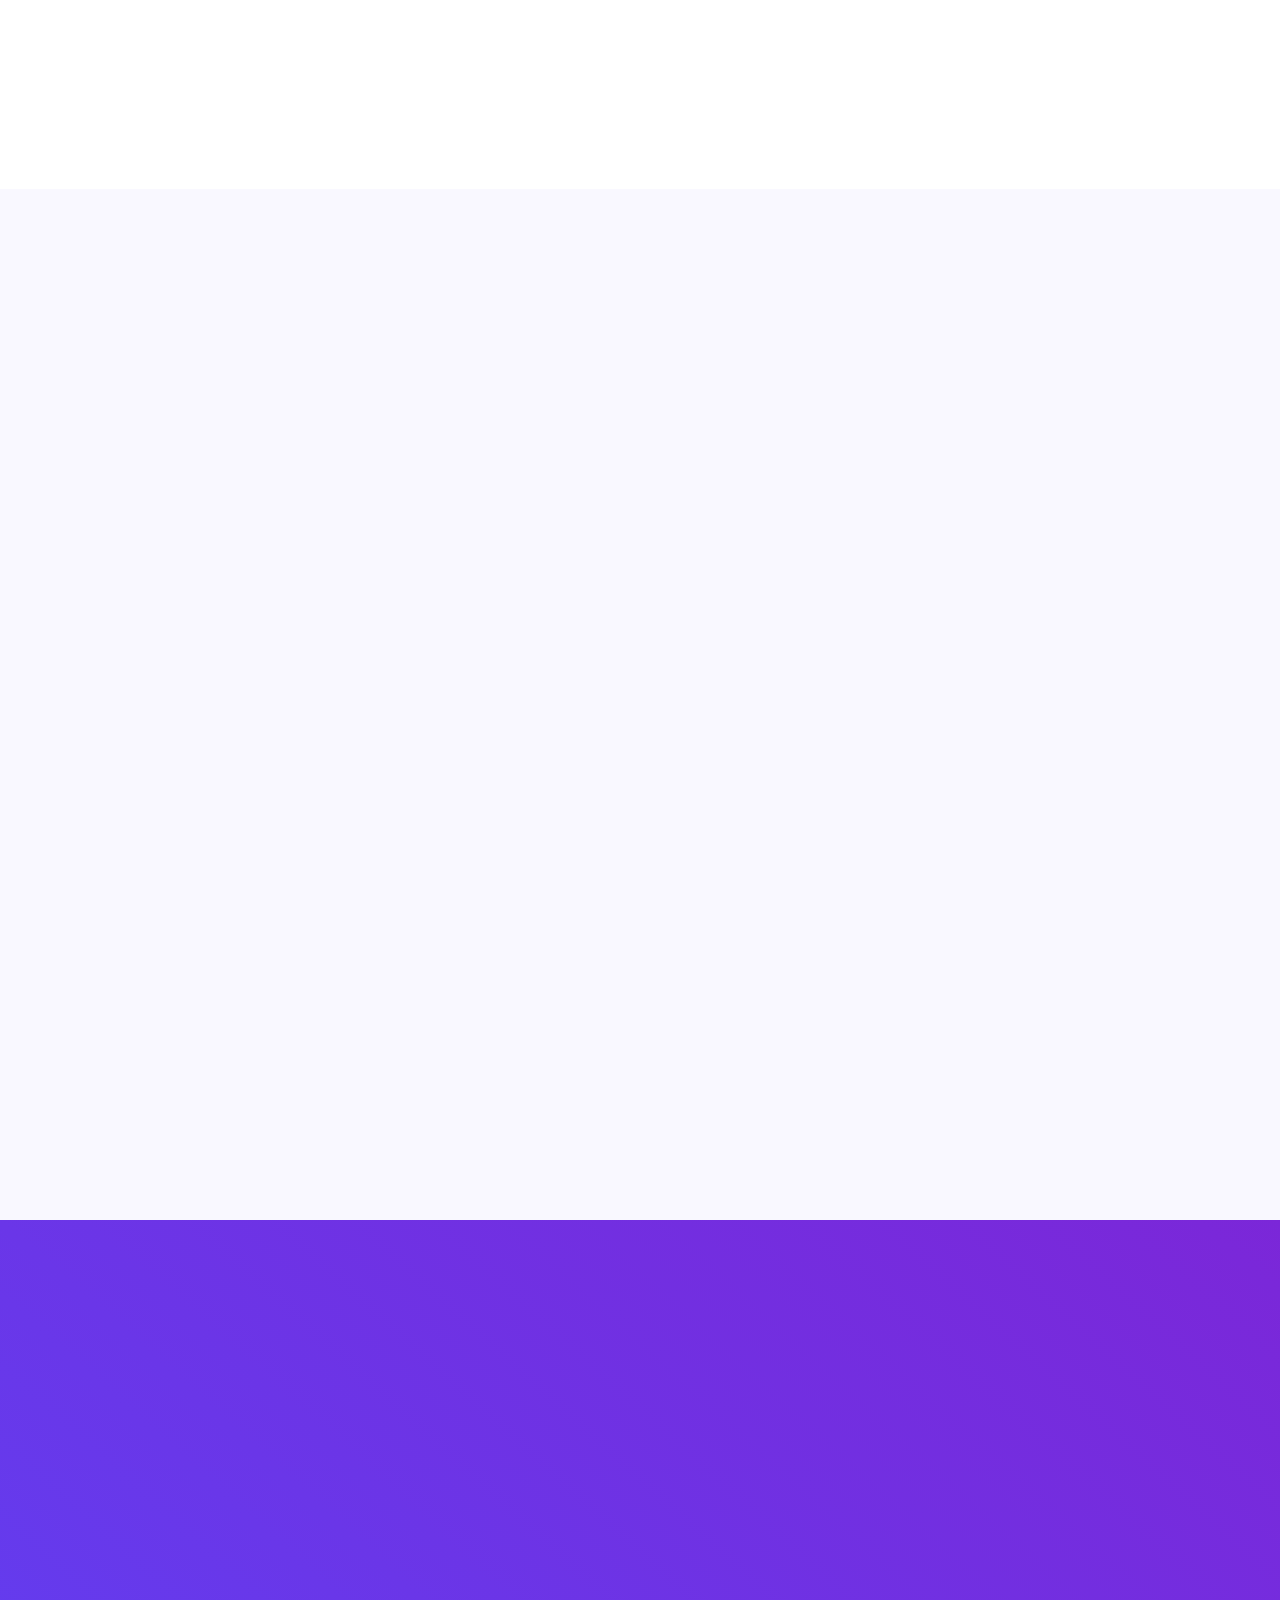
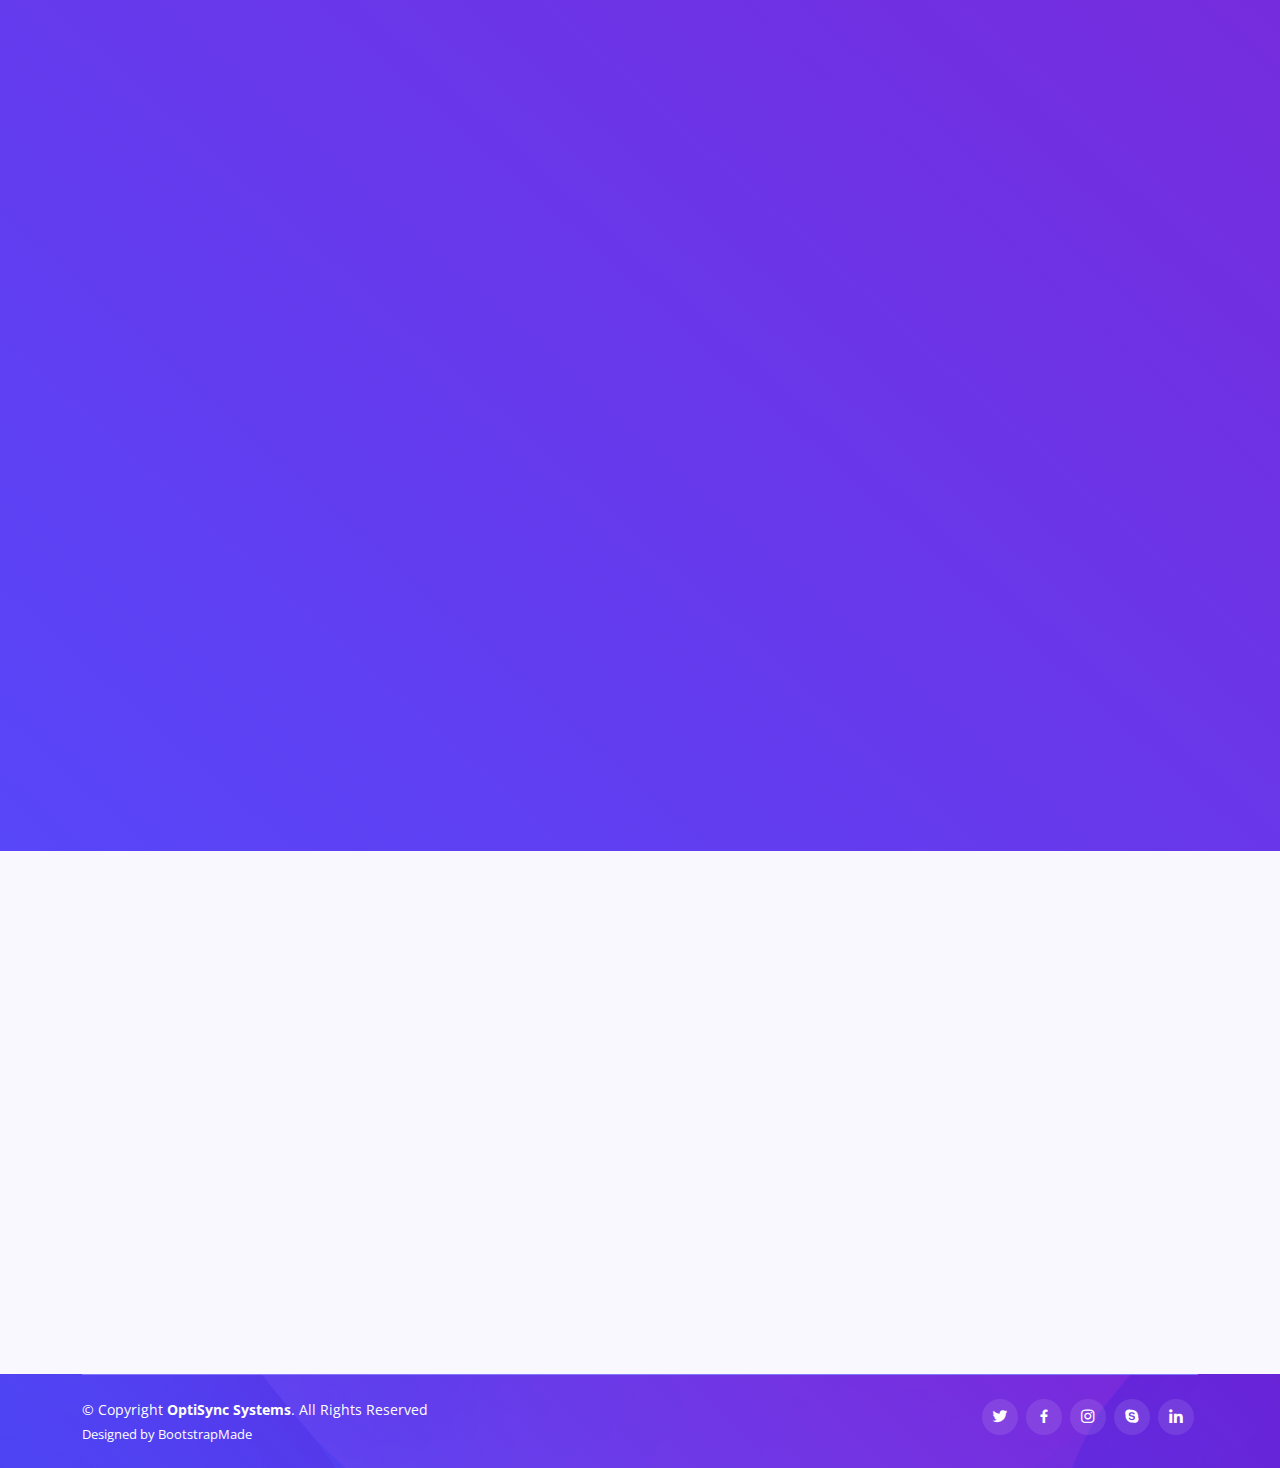
==== commit a59e3458: "fixed loading error" ====
--- a/index.html
+++ b/index.html
@@ -345,368 +345,6 @@
               <div class="testimonial-item">
                 <p>
                   <i class="bx bxs-quote-alt-left quote-icon-left"></i>
-                  Fugiat enim eram quae cillum dolore dolor amet nulla culpa multos export minim fugiat minim velit minim dolor enim duis veniam ipsum anim magna sunt elit fore quem dolore labore.
-                  <i class="bx bxs-quote-alt-right quote-icon-right"></i>
-                </p><!DOCTYPE html>
-<html lang="en">
-
-<head>
-  <meta charset="utf-8">
-  <meta content="width=device-width, initial-scale=1.0" name="viewport">
-
-  <title>OptiSync Systems</title>
-  <meta content="" name="description">
-  <meta content="" name="keywords">
-
-  <!-- Favicons -->
-  <link href="assets/img/favicon.png" rel="icon">
-  <link href="assets/img/apple-touch-icon.png" rel="apple-touch-icon">
-
-  <!-- Google Fonts -->
-  <link href="https://fonts.googleapis.com/css?family=Open+Sans:300,300i,400,400i,600,600i,700,700i|Roboto:300,300i,400,400i,500,500i,600,600i,700,700i|Poppins:300,300i,400,400i,500,500i,600,600i,700,700i" rel="stylesheet">
-
-  <!-- Vendor CSS Files -->
-  <link href="assets/vendor/aos/aos.css" rel="stylesheet">
-  <link href="assets/vendor/bootstrap/css/bootstrap.min.css" rel="stylesheet">
-  <link href="assets/vendor/bootstrap-icons/bootstrap-icons.css" rel="stylesheet">
-  <link href="assets/vendor/boxicons/css/boxicons.min.css" rel="stylesheet">
-  <link href="assets/vendor/glightbox/css/glightbox.min.css" rel="stylesheet">
-  <link href="assets/vendor/swiper/swiper-bundle.min.css" rel="stylesheet">
-
-  <!-- Template Main CSS File -->
-  <link href="assets/css/style.css" rel="stylesheet">
-
-  <!-- =======================================================
-  * Template Name: Techie
-  * Updated: May 30 2023 with Bootstrap v5.3.0
-  * Template URL: https://bootstrapmade.com/techie-free-skin-bootstrap-3/
-  * Author: BootstrapMade.com
-  * License: https://bootstrapmade.com/license/
-  ======================================================== -->
-</head>
-
-<body>
-
-  <!-- ======= Header ======= -->
-  <header id="header" class="fixed-top ">
-    <div class="container d-flex align-items-center justify-content-between">
-      <h1 class="logo"><a href="index.html">OptiSync Systems</a></h1>
-      <!-- Uncomment below if you prefer to use an image logo -->
-      <!-- <a href="index.html" class="logo"><img src="assets/img/logo.png" alt="" class="img-fluid"></a>-->
-
-      <nav id="navbar" class="navbar">
-        <ul>
-          <li><a class="nav-link scrollto active" href="#hero">Home</a></li>
-          <li><a class="nav-link scrollto" href="#about">About</a></li>
-          <li><a class="nav-link scrollto" href="#services">Services</a></li>
-          <!--<li class="dropdown"><a href="#"><span>Drop Down</span> <i class="bi bi-chevron-down"></i></a>
-            <ul>
-              <li><a href="#">Drop Down 1</a></li>
-              <li class="dropdown"><a href="#"><span>Deep Drop Down</span> <i class="bi bi-chevron-right"></i></a>
-                <ul>
-                  <li><a href="#">Deep Drop Down 1</a></li>
-                  <li><a href="#">Deep Drop Down 2</a></li>
-                  <li><a href="#">Deep Drop Down 3</a></li>
-                  <li><a href="#">Deep Drop Down 4</a></li>
-                  <li><a href="#">Deep Drop Down 5</a></li>
-                </ul>
-              </li>
-              <li><a href="#">Drop Down 2</a></li>
-              <li><a href="#">Drop Down 3</a></li>
-              <li><a href="#">Drop Down 4</a></li>
-            </ul>
-          </li> -->
-            <li><a class="nav-link scrollto" href="#faq">FAQ</a></li>
-          <li><a class="nav-link scrollto" href="#contact">Contact</a></li>
-          <li><a class="getstarted scrollto" href="#about">Get Started</a></li>
-        </ul>
-        <i class="bi bi-list mobile-nav-toggle"></i>
-      </nav><!-- .navbar -->
-
-    </div>
-  </header><!-- End Header -->
-
-  <!-- ======= Hero Section ======= -->
-  <section id="hero" class="d-flex align-items-center">
-
-    <div class="container-fluid" data-aos="fade-up">
-      <div class="row justify-content-center">
-        <div class="col-xl-5 col-lg-6 pt-3 pt-lg-0 order-2 order-lg-1 d-flex flex-column justify-content-center">
-          <h1>Unlock Efficiency with AI-Powered Automation</h1>
-          <h2>Move into the future by utilising the power of technology and AI</h2>
-          <div><a href="#about" class="btn-get-started scrollto">Get Started</a></div>
-        </div>
-        <div class="col-xl-4 col-lg-6 order-1 order-lg-2 hero-img" data-aos="zoom-in" data-aos-delay="150">
-          <img src="assets/img/hero-img.png" class="img-fluid animated" alt="">
-        </div>
-      </div>
-    </div>
-
-  </section><!-- End Hero -->
-
-  <main id="main">
-
-    <!-- ======= About Section ======= -->
-    <section id="about" class="about">
-      <div class="container">
-
-        <div class="row">
-          <div class="col-lg-6 order-1 order-lg-2" data-aos="zoom-in" data-aos-delay="150">
-            <img src="assets/img/about.jpg" class="img-fluid" alt="">
-          </div>
-          <div class="col-lg-6 pt-4 pt-lg-0 order-2 order-lg-1 content" data-aos="fade-right">
-            <h3>Let AI power your business to new successes</h3>
-            <p>At OptiSync Systems, we specialize in revolutionizing businesses through AI automation and digitalized workflows. We harness the power of advanced artificial intelligence technologies to streamline and optimize your business processes, making them more efficient, accurate, and cost-effective. Our expert team works closely with you to identify areas of improvement, automate repetitive tasks, and implement intelligent systems that enhance productivity and drive growth. By embracing our solutions, you can experience increased operational efficiency, reduced manual workloads, improved decision-making, and ultimately, unlock the full potential of your business in the digital age. Let us help you navigate the future of work with cutting-edge AI automation and seamless workflow digitalization
-            </p>
-            <ul>
-              <li><i class="bi bi-check-circle"></i> Automate Tasks</li>
-              <li><i class="bi bi-check-circle"></i> Reduce Costs</li>
-              <li><i class="bi bi-check-circle"></i> Increase Efficiency</li>
-              <li><i class="bi bi-check-circle"></i> Lead Generation</li>
-              <li><i class="bi bi-check-circle"></i> Provide Greater Customer Experience</li>
-            </ul>
-            <a href="#services" class="read-more">Explore Services <i class="bi bi-long-arrow-right"></i></a>
-          </div>
-        </div>
-
-      </div>
-    </section><!-- End About Section -->
-      
-    <!-- ======= Counts Section =======
-    <section id="counts" class="counts">
-      <div class="container">
-
-        <div class="row counters">
-
-          <div class="col-lg-3 col-6 text-center">
-            <span data-purecounter-start="0" data-purecounter-end="232" data-purecounter-duration="1" class="purecounter"></span>
-            <p>Clients</p>
-          </div>
-
-          <div class="col-lg-3 col-6 text-center">
-            <span data-purecounter-start="0" data-purecounter-end="521" data-purecounter-duration="1" class="purecounter"></span>
-            <p>Projects</p>
-          </div>
-
-          <div class="col-lg-3 col-6 text-center">
-            <span data-purecounter-start="0" data-purecounter-end="1463" data-purecounter-duration="1" class="purecounter"></span>
-            <p>Hours Of Support</p>
-          </div>
-
-          <div class="col-lg-3 col-6 text-center">
-            <span data-purecounter-start="0" data-purecounter-end="15" data-purecounter-duration="1" class="purecounter"></span>
-            <p>Hard Workers</p>
-          </div>
-
-        </div>
-
-      </div>
-    </section>End Counts Section -->
-
-    <!-- ======= Services Section ======= -->
-    <section id="services" class="services section-bg">
-      <div class="container" data-aos="fade-up">
-
-        <div class="section-title">
-          <h2>Services</h2>
-          <p>We build custom solutions appropriate for you, but below are the main areas of service we offer.</p>
-        </div>
-
-        <div class="row gy-4">
-          <div class="col-lg-6 col-md-6 d-flex align-items-stretch" data-aos="zoom-in" data-aos-delay="100">
-            <div class="icon-box iconbox-blue">
-              <div class="icon">
-                <svg width="100" height="100" viewBox="0 0 600 600" xmlns="http://www.w3.org/2000/svg">
-                  <path stroke="none" stroke-width="0" fill="#f5f5f5" d="M300,521.0016835830174C376.1290562159157,517.8887921683347,466.0731472004068,529.7835943286574,510.70327084640275,468.03025145048787C554.3714126377745,407.6079735673963,508.03601936045806,328.9844924480964,491.2728898941984,256.3432110539036C474.5976632858925,184.082847569629,479.9380746630129,96.60480741107993,416.23090153303,58.64404602377083C348.86323505073057,18.502131276798302,261.93793281208167,40.57373210992963,193.5410806939664,78.93577620505333C130.42746243093433,114.334589627462,98.30271207620316,179.96522072025542,76.75703585869454,249.04625023123273C51.97151888228291,328.5150500222984,13.704378332031375,421.85034740162234,66.52175969318436,486.19268352777647C119.04800174914682,550.1803526380478,217.28368757567262,524.383925680826,300,521.0016835830174"></path>
-                </svg>
-                <i class="bx bxl-dribbble"></i>
-              </div>
-              <h4><a href="">AI Integrations</a></h4>
-              <p>Utlising chatbots, meeting minutes note taking and video creation with AI</p>
-            </div>
-          </div>
-
-          <div class="col-lg-6 col-md-6 d-flex align-items-stretch" data-aos="zoom-in" data-aos-delay="200">
-            <div class="icon-box iconbox-orange ">
-              <div class="icon">
-                <svg width="100" height="100" viewBox="0 0 600 600" xmlns="http://www.w3.org/2000/svg">
-                  <path stroke="none" stroke-width="0" fill="#f5f5f5" d="M300,582.0697525312426C382.5290701553225,586.8405444964366,449.9789794690241,525.3245884688669,502.5850820975895,461.55621195738473C556.606425686781,396.0723002908107,615.8543463187945,314.28637112970534,586.6730223649479,234.56875336149918C558.9533121215079,158.8439757836574,454.9685369536778,164.00468322053177,381.49747125262974,130.76875717737553C312.15926192815925,99.40240125094834,248.97055460311594,18.661163978235184,179.8680185752513,50.54337015887873C110.5421016452524,82.52863877960104,119.82277516462835,180.83849132639028,109.12597500060166,256.43424936330496C100.08760227029461,320.3096726198365,92.17705696193138,384.0621239912766,124.79988738764834,439.7174275375508C164.83382741302287,508.01625554203684,220.96474134820875,577.5009287672846,300,582.0697525312426"></path>
-                </svg>
-                <i class="bx bx-file"></i>
-              </div>
-              <h4><a href="">Lead Generation</a></h4>
-              <p>Capture better leads more easily by letting AI do the hard work</p>
-            </div>
-          </div>
-
-          <div class="col-lg-6 col-md-6 d-flex align-items-stretch" data-aos="zoom-in" data-aos-delay="300">
-            <div class="icon-box iconbox-pink">
-              <div class="icon">
-                <svg width="100" height="100" viewBox="0 0 600 600" xmlns="http://www.w3.org/2000/svg">
-                  <path stroke="none" stroke-width="0" fill="#f5f5f5" d="M300,541.5067337569781C382.14930387511276,545.0595476570109,479.8736841581634,548.3450877840088,526.4010558755058,480.5488172755941C571.5218469581645,414.80211281144784,517.5187510058486,332.0715597781072,496.52539010469104,255.14436215662573C477.37192572678356,184.95920475031193,473.57363656557914,105.61284051026155,413.0603344069578,65.22779650032875C343.27470386102294,18.654635553484475,251.2091493199835,5.337323636656869,175.0934190732945,40.62881213300186C97.87086631185822,76.43348514350839,51.98124368387456,156.15599469081315,36.44837278890362,239.84606092416172C21.716077023791087,319.22268207091537,43.775223500013084,401.1760424656574,96.891909868211,461.97329694683043C147.22146801428983,519.5804099606455,223.5754009179313,538.201503339737,300,541.5067337569781"></path>
-                </svg>
-                <i class="bx bx-tachometer"></i>
-              </div>
-              <h4><a href="">Lead Automation</a></h4>
-              <p>Now you have a lead, it can be automated and sent to various software and CRMs, as well as processed to achieve some goal.</p>
-            </div>
-          </div>
-
-          <div class="col-lg-6 col-md-6 d-flex align-items-stretch" data-aos="zoom-in" data-aos-delay="100">
-            <div class="icon-box iconbox-yellow">
-              <div class="icon">
-                <svg width="100" height="100" viewBox="0 0 600 600" xmlns="http://www.w3.org/2000/svg">
-                  <path stroke="none" stroke-width="0" fill="#f5f5f5" d="M300,503.46388370962813C374.79870501325706,506.71871716319447,464.8034551963731,527.1746412648533,510.4981551193396,467.86667711651364C555.9287308511215,408.9015244558933,512.6030010748507,327.5744911775523,490.211057578863,256.5855673507754C471.097692560561,195.9906835881958,447.69079081568157,138.11976852964426,395.19560036434837,102.3242989838813C329.3053358748298,57.3949838291264,248.02791733380457,8.279543830951368,175.87071277845988,42.242879143198664C103.41431057327972,76.34704239035025,93.79494320519305,170.9812938413882,81.28167332365135,250.07896920659033C70.17666984294237,320.27484674793965,64.84698225790005,396.69656628748305,111.28512138212992,450.4950937839243C156.20124167950087,502.5303643271138,231.32542653798444,500.4755392045468,300,503.46388370962813"></path>
-                </svg>
-                <i class="bx bx-layer"></i>
-              </div>
-              <h4><a href="">Workflow Automtion</a></h4>
-              <p>Make your workflows automatic, so you can focus on the important stuff</p>
-            </div>
-          </div>
-
-          <!--<div class="col-lg-4 col-md-6 d-flex align-items-stretch" data-aos="zoom-in" data-aos-delay="200">
-            <div class="icon-box iconbox-red">
-              <div class="icon">
-                <svg width="100" height="100" viewBox="0 0 600 600" xmlns="http://www.w3.org/2000/svg">
-                  <path stroke="none" stroke-width="0" fill="#f5f5f5" d="M300,532.3542879108572C369.38199826031484,532.3153073249985,429.10787420159085,491.63046689027357,474.5244479745417,439.17860296908856C522.8885846962883,383.3225815378663,569.1668002868075,314.3205725914397,550.7432151929288,242.7694973846089C532.6665558377875,172.5657663291529,456.2379748765914,142.6223662098291,390.3689995646985,112.34683881706744C326.66090330228417,83.06452184765237,258.84405631176094,53.51806209861945,193.32584062364296,78.48882559362697C121.61183558270385,105.82097193414197,62.805066853699245,167.19869350419734,48.57481801355237,242.6138429142374C34.843463184063346,315.3850353017275,76.69343916112496,383.4422959591041,125.22947124332185,439.3748458443577C170.7312796277747,491.8107796887764,230.57421082200815,532.3932930995766,300,532.3542879108572"></path>
-                </svg>
-                <i class="bx bx-slideshow"></i>
-              </div>
-              <h4><a href="">Dele Cardo</a></h4>
-              <p>Quis consequatur saepe eligendi voluptatem consequatur dolor consequuntur</p>
-            </div>
-          </div>
-
-          <div class="col-lg-4 col-md-6 d-flex align-items-stretch" data-aos="zoom-in" data-aos-delay="300">
-            <div class="icon-box iconbox-teal">
-              <div class="icon">
-                <svg width="100" height="100" viewBox="0 0 600 600" xmlns="http://www.w3.org/2000/svg">
-                  <path stroke="none" stroke-width="0" fill="#f5f5f5" d="M300,566.797414625762C385.7384707136149,576.1784315230908,478.7894351017131,552.8928747891023,531.9192734346935,484.94944893311C584.6109503024035,417.5663521118492,582.489472248146,322.67544863468447,553.9536738515405,242.03673114598146C529.1557734026468,171.96086150256528,465.24506316201064,127.66468636344209,395.9583748389544,100.7403814666027C334.2173773831606,76.7482773500951,269.4350130405921,84.62216499799875,207.1952322260088,107.2889140133804C132.92018162631612,134.33871894543012,41.79353780512637,160.00259165414826,22.644507872594943,236.69541883565114C3.319112789854554,314.0945973066697,72.72355303640163,379.243833228382,124.04198916343866,440.3218312028393C172.9286146004772,498.5055451809895,224.45579914871206,558.5317968840102,300,566.797414625762"></path>
-                </svg>
-                <i class="bx bx-arch"></i>
-              </div>
-              <h4><a href="">Divera Don</a></h4>
-              <p>Modi nostrum vel laborum. Porro fugit error sit minus sapiente sit aspernatur</p>
-            </div>
-          </div> -->
-
-        </div>
-
-      </div>
-    </section><!-- End Services Section -->
-
-      
-    <!--
-
-    ======= Features Section =======
-    <section id="features" class="features">
-      <div class="container" data-aos="fade-up">
-
-        <div class="section-title">
-          <h2>Features</h2>
-          <p>Magnam dolores commodi suscipit. Necessitatibus eius consequatur ex aliquid fuga eum quidem. Sit sint consectetur velit. Quisquam quos quisquam cupiditate. Et nemo qui impedit suscipit alias ea. Quia fugiat sit in iste officiis commodi quidem hic quas.</p>
-        </div>
-
-        <div class="row">
-          <div class="col-lg-6 order-2 order-lg-1 d-flex flex-column align-items-lg-center">
-            <div class="icon-box mt-5 mt-lg-0" data-aos="fade-up" data-aos-delay="100">
-              <i class="bx bx-receipt"></i>
-              <h4>Est labore ad</h4>
-              <p>Consequuntur sunt aut quasi enim aliquam quae harum pariatur laboris nisi ut aliquip</p>
-            </div>
-            <div class="icon-box mt-5" data-aos="fade-up" data-aos-delay="200">
-              <i class="bx bx-cube-alt"></i>
-              <h4>Harum esse qui</h4>
-              <p>Excepteur sint occaecat cupidatat non proident, sunt in culpa qui officia deserunt</p>
-            </div>
-            <div class="icon-box mt-5" data-aos="fade-up" data-aos-delay="300">
-              <i class="bx bx-images"></i>
-              <h4>Aut occaecati</h4>
-              <p>Aut suscipit aut cum nemo deleniti aut omnis. Doloribus ut maiores omnis facere</p>
-            </div>
-            <div class="icon-box mt-5" data-aos="fade-up" data-aos-delay="400">
-              <i class="bx bx-shield"></i>
-              <h4>Beatae veritatis</h4>
-              <p>Expedita veritatis consequuntur nihil tempore laudantium vitae denat pacta</p>
-            </div>
-          </div>
-          <div class="image col-lg-6 order-1 order-lg-2 " data-aos="zoom-in" data-aos-delay="100">
-            <img src="assets/img/features.svg" alt="" class="img-fluid">
-          </div>
-        </div>
-
-      </div>
-    </section>End Features Section
-
-    ======= Testimonials Section =======
-    <section id="testimonials" class="testimonials section-bg">
-      <div class="container" data-aos="fade-up">
-
-        <div class="section-title">
-          <h2>Testimonials</h2>
-          <p>Magnam dolores commodi suscipit. Necessitatibus eius consequatur ex aliquid fuga eum quidem. Sit sint consectetur velit. Quisquam quos quisquam cupiditate. Et nemo qui impedit suscipit alias ea. Quia fugiat sit in iste officiis commodi quidem hic quas.</p>
-        </div>
-
-        <div class="testimonials-slider swiper" data-aos="fade-up" data-aos-delay="100">
-          <div class="swiper-wrapper">
-
-            <div class="swiper-slide">
-              <div class="testimonial-item">
-                <p>
-                  <i class="bx bxs-quote-alt-left quote-icon-left"></i>
-                  Proin iaculis purus consequat sem cure digni ssim donec porttitora entum suscipit rhoncus. Accusantium quam, ultricies eget id, aliquam eget nibh et. Maecen aliquam, risus at semper.
-                  <i class="bx bxs-quote-alt-right quote-icon-right"></i>
-                </p>
-                <img src="assets/img/testimonials/testimonials-1.jpg" class="testimonial-img" alt="">
-                <h3>Saul Goodman</h3>
-                <h4>Ceo &amp; Founder</h4>
-              </div>
-            </div>End testimonial item
-
-            <div class="swiper-slide">
-              <div class="testimonial-item">
-                <p>
-                  <i class="bx bxs-quote-alt-left quote-icon-left"></i>
-                  Export tempor illum tamen malis malis eram quae irure esse labore quem cillum quid cillum eram malis quorum velit fore eram velit sunt aliqua noster fugiat irure amet legam anim culpa.
-                  <i class="bx bxs-quote-alt-right quote-icon-right"></i>
-                </p>
-                <img src="assets/img/testimonials/testimonials-2.jpg" class="testimonial-img" alt="">
-                <h3>Sara Wilsson</h3>
-                <h4>Designer</h4>
-              </div>
-            </div>End testimonial item
-
-            <div class="swiper-slide">
-              <div class="testimonial-item">
-                <p>
-                  <i class="bx bxs-quote-alt-left quote-icon-left"></i>
-                  Enim nisi quem export duis labore cillum quae magna enim sint quorum nulla quem veniam duis minim tempor labore quem eram duis noster aute amet eram fore quis sint minim.
-                  <i class="bx bxs-quote-alt-right quote-icon-right"></i>
-                </p>
-                <img src="assets/img/testimonials/testimonials-3.jpg" class="testimonial-img" alt="">
-                <h3>Jena Karlis</h3>
-                <h4>Store Owner</h4>
-              </div>
-            </div> End testimonial item
-
-            <div class="swiper-slide">
-              <div class="testimonial-item">
-                <p>
-                  <i class="bx bxs-quote-alt-left quote-icon-left"></i>
-                  Fugiat enim eram quae cillum dolore dolor amet nulla culpa multos export minim fugiat minim velit minim dolor enim duis veniam ipsum anim magna sunt elit fore quem dolore labore.
-                  <i class="bx bxs-quote-alt-right quote-icon-right"></i>
-                </p>
-                <img src="assets/img/testimonials/testimonials-4.jpg" class="testimonial-img" alt="">
-                <h3>Matt Brandon</h3>
-                <h4>Freelancer</h4>
-              </div>
-            </div>End testimonial item 
-
-            <div class="swiper-slide">
-              <div class="testimonial-item">
-                <p>
-                  <i class="bx bxs-quote-alt-left quote-icon-left"></i>
                   Quis quorum aliqua sint quem legam fore sunt eram irure aliqua veniam tempor noster veniam enim culpa labore duis sunt culpa nulla illum cillum fugiat legam esse veniam culpa.
                   <i class="bx bxs-quote-alt-right quote-icon-right"></i>
                 </p>
@@ -1221,527 +859,4 @@
 </body>
 
 </html>
-                <img src="assets/img/testimonials/testimonials-4.jpg" class="testimonial-img" alt="">
-                <h3>Matt Brandon</h3>
-                <h4>Freelancer</h4>
-              </div>
-            </div>End testimonial item 
-
-            <div class="swiper-slide">
-              <div class="testimonial-item">
-                <p>
-                  <i class="bx bxs-quote-alt-left quote-icon-left"></i>
-                  Quis quorum aliqua sint quem legam fore sunt eram irure aliqua veniam tempor noster veniam enim culpa labore duis sunt culpa nulla illum cillum fugiat legam esse veniam culpa.
-                  <i class="bx bxs-quote-alt-right quote-icon-right"></i>
-                </p>
-                <img src="assets/img/testimonials/testimonials-5.jpg" class="testimonial-img" alt="">
-                <h3>John Larson</h3>
-                <h4>Entrepreneur</h4>
-              </div>
-            </div>
-
-          </div>
-          <div class="swiper-pagination"></div>
-        </div>
-
-      </div>
-    </section>End Testimonials Section
-
-    ======= Portfolio Section ======= 
-    <section id="portfolio" class="portfolio">
-      <div class="container" data-aos="fade-up">
-
-        <div class="section-title">
-          <h2>Portfolio</h2>
-          <p>Magnam dolores commodi suscipit. Necessitatibus eius consequatur ex aliquid fuga eum quidem. Sit sint consectetur velit. Quisquam quos quisquam cupiditate. Et nemo qui impedit suscipit alias ea. Quia fugiat sit in iste officiis commodi quidem hic quas.</p>
-        </div>
-
-        <div class="row">
-          <div class="col-lg-12 d-flex justify-content-center">
-            <ul id="portfolio-flters">
-              <li data-filter="*" class="filter-active">All</li>
-              <li data-filter=".filter-app">App</li>
-              <li data-filter=".filter-card">Card</li>
-              <li data-filter=".filter-web">Web</li>
-            </ul>
-          </div>
-        </div>
-
-        <div class="row portfolio-container">
-
-          <div class="col-lg-4 col-md-6 portfolio-item filter-app">
-            <div class="portfolio-wrap">
-              <img src="assets/img/portfolio/portfolio-1.jpg" class="img-fluid" alt="">
-              <div class="portfolio-info">
-                <h4>App 1</h4>
-                <p>App</p>
-              </div>
-              <div class="portfolio-links">
-                <a href="assets/img/portfolio/portfolio-1.jpg" data-gallery="portfolioGallery" class="portfolio-lightbox" title="App 1"><i class="bx bx-plus"></i></a>
-                <a href="portfolio-details.html" title="More Details"><i class="bx bx-link"></i></a>
-              </div>
-            </div>
-          </div>
-
-          <div class="col-lg-4 col-md-6 portfolio-item filter-web">
-            <div class="portfolio-wrap">
-              <img src="assets/img/portfolio/portfolio-2.jpg" class="img-fluid" alt="">
-              <div class="portfolio-info">
-                <h4>Web 3</h4>
-                <p>Web</p>
-              </div>
-              <div class="portfolio-links">
-                <a href="assets/img/portfolio/portfolio-2.jpg" data-gallery="portfolioGallery" class="portfolio-lightbox" title="Web 3"><i class="bx bx-plus"></i></a>
-                <a href="portfolio-details.html" title="More Details"><i class="bx bx-link"></i></a>
-              </div>
-            </div>
-          </div>
-
-          <div class="col-lg-4 col-md-6 portfolio-item filter-app">
-            <div class="portfolio-wrap">
-              <img src="assets/img/portfolio/portfolio-3.jpg" class="img-fluid" alt="">
-              <div class="portfolio-info">
-                <h4>App 2</h4>
-                <p>App</p>
-              </div>
-              <div class="portfolio-links">
-                <a href="assets/img/portfolio/portfolio-3.jpg" data-gallery="portfolioGallery" class="portfolio-lightbox" title="App 2"><i class="bx bx-plus"></i></a>
-                <a href="portfolio-details.html" title="More Details"><i class="bx bx-link"></i></a>
-              </div>
-            </div>
-          </div>
-
-          <div class="col-lg-4 col-md-6 portfolio-item filter-card">
-            <div class="portfolio-wrap">
-              <img src="assets/img/portfolio/portfolio-4.jpg" class="img-fluid" alt="">
-              <div class="portfolio-info">
-                <h4>Card 2</h4>
-                <p>Card</p>
-              </div>
-              <div class="portfolio-links">
-                <a href="assets/img/portfolio/portfolio-4.jpg" data-gallery="portfolioGallery" class="portfolio-lightbox" title="Card 2"><i class="bx bx-plus"></i></a>
-                <a href="portfolio-details.html" title="More Details"><i class="bx bx-link"></i></a>
-              </div>
-            </div>
-          </div>
-
-          <div class="col-lg-4 col-md-6 portfolio-item filter-web">
-            <div class="portfolio-wrap">
-              <img src="assets/img/portfolio/portfolio-5.jpg" class="img-fluid" alt="">
-              <div class="portfolio-info">
-                <h4>Web 2</h4>
-                <p>Web</p>
-              </div>
-              <div class="portfolio-links">
-                <a href="assets/img/portfolio/portfolio-5.jpg" data-gallery="portfolioGallery" class="portfolio-lightbox" title="Web 2"><i class="bx bx-plus"></i></a>
-                <a href="portfolio-details.html" title="More Details"><i class="bx bx-link"></i></a>
-              </div>
-            </div>
-          </div>
-
-          <div class="col-lg-4 col-md-6 portfolio-item filter-app">
-            <div class="portfolio-wrap">
-              <img src="assets/img/portfolio/portfolio-6.jpg" class="img-fluid" alt="">
-              <div class="portfolio-info">
-                <h4>App 3</h4>
-                <p>App</p>
-              </div>
-              <div class="portfolio-links">
-                <a href="assets/img/portfolio/portfolio-6.jpg" data-gallery="portfolioGallery" class="portfolio-lightbox" title="App 3"><i class="bx bx-plus"></i></a>
-                <a href="portfolio-details.html" title="More Details"><i class="bx bx-link"></i></a>
-              </div>
-            </div>
-          </div>
-
-          <div class="col-lg-4 col-md-6 portfolio-item filter-card">
-            <div class="portfolio-wrap">
-              <img src="assets/img/portfolio/portfolio-7.jpg" class="img-fluid" alt="">
-              <div class="portfolio-info">
-                <h4>Card 1</h4>
-                <p>Card</p>
-              </div>
-              <div class="portfolio-links">
-                <a href="assets/img/portfolio/portfolio-7.jpg" data-gallery="portfolioGallery" class="portfolio-lightbox" title="Card 1"><i class="bx bx-plus"></i></a>
-                <a href="portfolio-details.html" title="More Details"><i class="bx bx-link"></i></a>
-              </div>
-            </div>
-          </div>
-
-          <div class="col-lg-4 col-md-6 portfolio-item filter-card">
-            <div class="portfolio-wrap">
-              <img src="assets/img/portfolio/portfolio-8.jpg" class="img-fluid" alt="">
-              <div class="portfolio-info">
-                <h4>Card 3</h4>
-                <p>Card</p>
-              </div>
-              <div class="portfolio-links">
-                <a href="assets/img/portfolio/portfolio-8.jpg" data-gallery="portfolioGallery" class="portfolio-lightbox" title="Card 3"><i class="bx bx-plus"></i></a>
-                <a href="portfolio-details.html" title="More Details"><i class="bx bx-link"></i></a>
-              </div>
-            </div>
-          </div>
-
-          <div class="col-lg-4 col-md-6 portfolio-item filter-web">
-            <div class="portfolio-wrap">
-              <img src="assets/img/portfolio/portfolio-9.jpg" class="img-fluid" alt="">
-              <div class="portfolio-info">
-                <h4>Web 3</h4>
-                <p>Web</p>
-              </div>
-              <div class="portfolio-links">
-                <a href="assets/img/portfolio/portfolio-9.jpg" data-gallery="portfolioGallery" class="portfolio-lightbox" title="Web 3"><i class="bx bx-plus"></i></a>
-                <a href="portfolio-details.html" title="More Details"><i class="bx bx-link"></i></a>
-              </div>
-            </div>
-          </div>
-
-        </div>
-
-      </div>
-    </section>End Portfolio Section
-
-    ======= Pricing Section ======= 
-    <section id="pricing" class="pricing section-bg">
-      <div class="container" data-aos="fade-up">
-
-        <div class="section-title">
-          <h2>Pricing</h2>
-          <p>Magnam dolores commodi suscipit. Necessitatibus eius consequatur ex aliquid fuga eum quidem. Sit sint consectetur velit. Quisquam quos quisquam cupiditate. Et nemo qui impedit suscipit alias ea. Quia fugiat sit in iste officiis commodi quidem hic quas.</p>
-        </div>
-
-        <div class="row">
-
-          <div class="col-lg-3 col-md-6" data-aos="fade-up" data-aos-delay="100">
-            <div class="box">
-              <h3>Free</h3>
-              <h4><sup>$</sup>0<span> / month</span></h4>
-              <ul>
-                <li>Aida dere</li>
-                <li>Nec feugiat nisl</li>
-                <li>Nulla at volutpat dola</li>
-                <li class="na">Pharetra massa</li>
-                <li class="na">Massa ultricies mi</li>
-              </ul>
-              <div class="btn-wrap">
-                <a href="#" class="btn-buy">Buy Now</a>
-              </div>
-            </div>
-          </div>
-
-          <div class="col-lg-3 col-md-6 mt-4 mt-md-0" data-aos="fade-up" data-aos-delay="200">
-            <div class="box featured">
-              <h3>Business</h3>
-              <h4><sup>$</sup>19<span> / month</span></h4>
-              <ul>
-                <li>Aida dere</li>
-                <li>Nec feugiat nisl</li>
-                <li>Nulla at volutpat dola</li>
-                <li>Pharetra massa</li>
-                <li class="na">Massa ultricies mi</li>
-              </ul>
-              <div class="btn-wrap">
-                <a href="#" class="btn-buy">Buy Now</a>
-              </div>
-            </div>
-          </div>
-
-          <div class="col-lg-3 col-md-6 mt-4 mt-lg-0" data-aos="fade-up" data-aos-delay="300">
-            <div class="box">
-              <h3>Developer</h3>
-              <h4><sup>$</sup>29<span> / month</span></h4>
-              <ul>
-                <li>Aida dere</li>
-                <li>Nec feugiat nisl</li>
-                <li>Nulla at volutpat dola</li>
-                <li>Pharetra massa</li>
-                <li>Massa ultricies mi</li>
-              </ul>
-              <div class="btn-wrap">
-                <a href="#" class="btn-buy">Buy Now</a>
-              </div>
-            </div>
-          </div>
-
-          <div class="col-lg-3 col-md-6 mt-4 mt-lg-0" data-aos="fade-up" data-aos-delay="400">
-            <div class="box">
-              <span class="advanced">Advanced</span>
-              <h3>Ultimate</h3>
-              <h4><sup>$</sup>49<span> / month</span></h4>
-              <ul>
-                <li>Aida dere</li>
-                <li>Nec feugiat nisl</li>
-                <li>Nulla at volutpat dola</li>
-                <li>Pharetra massa</li>
-                <li>Massa ultricies mi</li>
-              </ul>
-              <div class="btn-wrap">
-                <a href="#" class="btn-buy">Buy Now</a>
-              </div>
-            </div>
-          </div>
-
-        </div>
-
-      </div>
-    </section> End Pricing Section 
-      
-    -->
-
-    <!-- ======= Frequently Asked Questions Section ======= -->
-    <section id="faq" class="faq">
-      <div class="container" data-aos="fade-up">
-
-        <div class="section-title">
-          <h2>Frequently Asked Questions</h2>
-          <p>Magnam dolores commodi suscipit. Necessitatibus eius consequatur ex aliquid fuga eum quidem. Sit sint consectetur velit. Quisquam quos quisquam cupiditate. Et nemo qui impedit suscipit alias ea. Quia fugiat sit in iste officiis commodi quidem hic quas.</p>
-        </div>
-
-        <div class="faq-list">
-          <ul>
-            <li data-aos="fade-up" data-aos="fade-up" data-aos-delay="100">
-              <i class="bx bx-help-circle icon-help"></i> <a data-bs-toggle="collapse" class="collapse" data-bs-target="#faq-list-1">What is AI automation? <i class="bx bx-chevron-down icon-show"></i><i class="bx bx-chevron-up icon-close"></i></a>
-              <div id="faq-list-1" class="collapse show" data-bs-parent=".faq-list">
-                <p>
-                  AI automation refers to the use of artificial intelligence technologies to automate repetitive or manual tasks, processes, and workflows. It involves leveraging intelligent systems to streamline operations, improve efficiency, and reduce human intervention in routine tasks.
-                </p>
-              </div>
-            </li>
-
-            <li data-aos="fade-up" data-aos-delay="200">
-              <i class="bx bx-help-circle icon-help"></i> <a data-bs-toggle="collapse" data-bs-target="#faq-list-2" class="collapsed">How can AI automation benefit my business?<i class="bx bx-chevron-down icon-show"></i><i class="bx bx-chevron-up icon-close"></i></a>
-              <div id="faq-list-2" class="collapse" data-bs-parent=".faq-list">
-                <p>
-                  AI automation can bring numerous benefits to your business, such as increased operational efficiency, improved productivity, reduced errors, faster processing times, and cost savings. By automating repetitive tasks, employees can focus on more strategic and value-added activities, driving overall business growth.
-                </p>
-              </div>
-            </li>
-
-            <li data-aos="fade-up" data-aos-delay="300">
-              <i class="bx bx-help-circle icon-help"></i> <a data-bs-toggle="collapse" data-bs-target="#faq-list-3" class="collapsed">What are digitalized workflows? <i class="bx bx-chevron-down icon-show"></i><i class="bx bx-chevron-up icon-close"></i></a>
-              <div id="faq-list-3" class="collapse" data-bs-parent=".faq-list">
-                <p>
-                  Digitalized workflows involve transforming traditional, paper-based or manual processes into streamlined, digital formats. It entails digitizing documents, creating electronic workflows, and implementing digital tools and systems to manage and optimize business processes, ensuring seamless collaboration and efficiency.
-                </p>
-              </div>
-            </li>
-
-            <li data-aos="fade-up" data-aos-delay="400">
-              <i class="bx bx-help-circle icon-help"></i> <a data-bs-toggle="collapse" data-bs-target="#faq-list-4" class="collapsed">How can digitalized workflows enhance my business operations? <i class="bx bx-chevron-down icon-show"></i><i class="bx bx-chevron-up icon-close"></i></a>
-              <div id="faq-list-4" class="collapse" data-bs-parent=".faq-list">
-                <p>
-                  Digitalized workflows can enhance business operations by enabling faster information sharing, eliminating manual bottlenecks, reducing paperwork, enhancing collaboration among team members, improving traceability and auditability, and providing real-time insights for informed decision-making.
-                </p>
-              </div>
-            </li>
-
-            <li data-aos="fade-up" data-aos-delay="500">
-              <i class="bx bx-help-circle icon-help"></i> <a data-bs-toggle="collapse" data-bs-target="#faq-list-5" class="collapsed">Are AI automation and digitalized workflows applicable to my industry? <i class="bx bx-chevron-down icon-show"></i><i class="bx bx-chevron-up icon-close"></i></a>
-              <div id="faq-list-5" class="collapse" data-bs-parent=".faq-list">
-                <p>
-                  AI automation and digitalized workflows can benefit businesses across various industries, including but not limited to construction, finance, healthcare, manufacturing, retail, logistics, and customer service. The potential for automation and workflow digitalization exists wherever there are repetitive tasks and processes that can be optimized.
-                </p>
-              </div>
-            </li>
-              
-            <li data-aos="fade-up" data-aos-delay="500">
-              <i class="bx bx-help-circle icon-help"></i> <a data-bs-toggle="collapse" data-bs-target="#faq-list-6" class="collapsed">Will AI automation replace human jobs? <i class="bx bx-chevron-down icon-show"></i><i class="bx bx-chevron-up icon-close"></i></a>
-              <div id="faq-list-6" class="collapse" data-bs-parent=".faq-list">
-                <p>
-                  While AI automation can automate certain tasks, it is designed to augment human capabilities rather than replace jobs. By taking over repetitive and mundane tasks, AI automation frees up human talent to focus on higher-value activities that require creativity, problem-solving, critical thinking, and decision-making.
-                </p>
-              </div>
-            </li>
-              
-            <li data-aos="fade-up" data-aos-delay="500">
-              <i class="bx bx-help-circle icon-help"></i> <a data-bs-toggle="collapse" data-bs-target="#faq-list-7" class="collapsed">Is AI automation secure and reliable? <i class="bx bx-chevron-down icon-show"></i><i class="bx bx-chevron-up icon-close"></i></a>
-              <div id="faq-list-7" class="collapse" data-bs-parent=".faq-list">
-                <p>
-                  Yes, AI automation solutions are designed with security and reliability in mind. Robust security measures, such as data encryption, access controls, and compliance with privacy regulations, are implemented to protect sensitive information. Regular updates and testing ensure the reliability and performance of AI automation systems.
-                </p>
-              </div>
-            </li>
-              
-            <li data-aos="fade-up" data-aos-delay="500">
-              <i class="bx bx-help-circle icon-help"></i> <a data-bs-toggle="collapse" data-bs-target="#faq-list-8" class="collapsed">How can I get started with AI automation and digitalized workflows for my business? <i class="bx bx-chevron-down icon-show"></i><i class="bx bx-chevron-up icon-close"></i></a>
-              <div id="faq-list-8" class="collapse" data-bs-parent=".faq-list">
-                <p>
-                  Getting started is easy. Simply reach out to our team at OptiSync Systems for a consultation. We will assess your business needs, identify opportunities for automation and workflow digitalization, and customize a solution that aligns with your specific requirements. We will guide you through the implementation process and provide ongoing support to ensure a seamless transition to AI-powered operations.
-                </p>
-              </div>
-            </li>
-
-          </ul>
-        </div>
-
-      </div>
-    </section><!-- End Frequently Asked Questions Section -->
-
-    <!-- ======= Contact Section ======= -->
-    <section id="contact" class="contact section-bg">
-      <div class="container" data-aos="fade-up">
-
-        <div class="section-title">
-          <h2>Contact</h2>
-          <p>Contact us if you have any questions or want to find out more</p>
-        </div>
-
-        <div class="row">
-          <div class="col-lg-6">
-            <div class="info-box mb-4">
-              <i class="bx bx-map"></i>
-              <h3>Location</h3>
-              <p>We are based in the UK</p>
-            </div>
-          </div>
-
-          <div class="col-lg-3 col-md-6">
-            <div class="info-box  mb-4">
-              <i class="bx bx-envelope"></i>
-              <h3>Email Us</h3>
-              <p>contact@example.com</p>
-            </div>
-          </div>
-
-          <div class="col-lg-3 col-md-6">
-            <div class="info-box  mb-4">
-              <i class="bx bx-phone-call"></i>
-              <h3>Call Us</h3>
-              <p>+44 7879395078</p>
-            </div>
-          </div>
-
-        </div>
-
-        <!--<div class="row">
-
-          <div class="col-lg-6 ">
-            <iframe class="mb-4 mb-lg-0" src="https://www.google.com/maps/embed?pb=!1m14!1m8!1m3!1d12097.433213460943!2d-74.0062269!3d40.7101282!3m2!1i1024!2i768!4f13.1!3m3!1m2!1s0x0%3A0xb89d1fe6bc499443!2sDowntown+Conference+Center!5e0!3m2!1smk!2sbg!4v1539943755621" frameborder="0" style="border:0; width: 100%; height: 384px;" allowfullscreen></iframe>
-          </div>
-
-          <div class="col-lg-6">
-            <form action="forms/contact.php" method="post" role="form" class="php-email-form">
-              <div class="row">
-                <div class="col-md-6 form-group">
-                  <input type="text" name="name" class="form-control" id="name" placeholder="Your Name" required>
-                </div>
-                <div class="col-md-6 form-group mt-3 mt-md-0">
-                  <input type="email" class="form-control" name="email" id="email" placeholder="Your Email" required>
-                </div>
-              </div>
-              <div class="form-group mt-3">
-                <input type="text" class="form-control" name="subject" id="subject" placeholder="Subject" required>
-              </div>
-              <div class="form-group mt-3">
-                <textarea class="form-control" name="message" rows="5" placeholder="Message" required></textarea>
-              </div>
-              <div class="my-3">
-                <div class="loading">Loading</div>
-                <div class="error-message"></div>
-                <div class="sent-message">Your message has been sent. Thank you!</div>
-              </div>
-              <div class="text-center"><button type="submit">Send Message</button></div>
-            </form>
-          </div>
-
-        </div> -->
-
-      </div>
-    </section><!-- End Contact Section -->
-
-  </main><!-- End #main -->
-
-  <!-- ======= Footer ======= -->
-  <footer id="footer">
-
-    <!--<div class="footer-top">
-      <div class="container">
-        <div class="row">
-
-          <div class="col-lg-3 col-md-6 footer-contact">
-            <h3>Techie</h3>
-            <p>
-              A108 Adam Street <br>
-              New York, NY 535022<br>
-              United States <br><br>
-              <strong>Phone:</strong> +1 5589 55488 55<br>
-              <strong>Email:</strong> info@example.com<br>
-            </p>
-          </div>
-
-          <div class="col-lg-2 col-md-6 footer-links">
-            <h4>Useful Links</h4>
-            <ul>
-              <li><i class="bx bx-chevron-right"></i> <a href="#">Home</a></li>
-              <li><i class="bx bx-chevron-right"></i> <a href="#">About us</a></li>
-              <li><i class="bx bx-chevron-right"></i> <a href="#">Services</a></li>
-              <li><i class="bx bx-chevron-right"></i> <a href="#">Terms of service</a></li>
-              <li><i class="bx bx-chevron-right"></i> <a href="#">Privacy policy</a></li>
-            </ul>
-          </div>
-
-          <div class="col-lg-3 col-md-6 footer-links">
-            <h4>Our Services</h4>
-            <ul>
-              <li><i class="bx bx-chevron-right"></i> <a href="#">Web Design</a></li>
-              <li><i class="bx bx-chevron-right"></i> <a href="#">Web Development</a></li>
-              <li><i class="bx bx-chevron-right"></i> <a href="#">Product Management</a></li>
-              <li><i class="bx bx-chevron-right"></i> <a href="#">Marketing</a></li>
-              <li><i class="bx bx-chevron-right"></i> <a href="#">Graphic Design</a></li>
-            </ul>
-          </div>
-
-          <div class="col-lg-4 col-md-6 footer-newsletter">
-            <h4>Join Our Newsletter</h4>
-            <p>Tamen quem nulla quae legam multos aute sint culpa legam noster magna</p>
-            <form action="" method="post">
-              <input type="email" name="email"><input type="submit" value="Subscribe">
-            </form>
-          </div>
-
-        </div>
-      </div>
-    </div>-->
-
-    <div class="container">
-
-      <div class="copyright-wrap d-md-flex py-4">
-        <div class="me-md-auto text-center text-md-start">
-          <div class="copyright">
-            &copy; Copyright <strong><span>OptiSync Systems</span></strong>. All Rights Reserved
-          </div>
-          <div class="credits">
-            <!-- All the links in the footer should remain intact. -->
-            <!-- Licensing information: https://bootstrapmade.com/license/ -->
-            Designed by <a href="https://bootstrapmade.com/">BootstrapMade</a>
-          </div>
-        </div>
-        <div class="social-links text-center text-md-right pt-3 pt-md-0">
-          <a href="#" class="twitter"><i class="bx bxl-twitter"></i></a>
-          <a href="#" class="facebook"><i class="bx bxl-facebook"></i></a>
-          <a href="#" class="instagram"><i class="bx bxl-instagram"></i></a>
-          <a href="#" class="google-plus"><i class="bx bxl-skype"></i></a>
-          <a href="#" class="linkedin"><i class="bx bxl-linkedin"></i></a>
-        </div>
-      </div>
-
-    </div>
-  </footer><!-- End Footer -->
-
-  <a href="#" class="back-to-top d-flex align-items-center justify-content-center"><i class="bi bi-arrow-up-short"></i></a>
-  <div id="preloader"></div>
-
-  <!-- Vendor JS Files -->
-  <script src="assets/vendor/purecounter/purecounter_vanilla.js"></script>
-  <script src="assets/vendor/aos/aos.js"></script>
-  <script src="assets/vendor/bootstrap/js/bootstrap.bundle.min.js"></script>
-  <script src="assets/vendor/glightbox/js/glightbox.min.js"></script>
-  <script src="assets/vendor/isotope-layout/isotope.pkgd.min.js"></script>
-  <script src="assets/vendor/swiper/swiper-bundle.min.js"></script>
-  <script src="assets/vendor/php-email-form/validate.js"></script>
-
-  <!-- Template Main JS File -->
-  <script src="assets/js/main.js"></script>
-
-</body>
-
-</html>+ 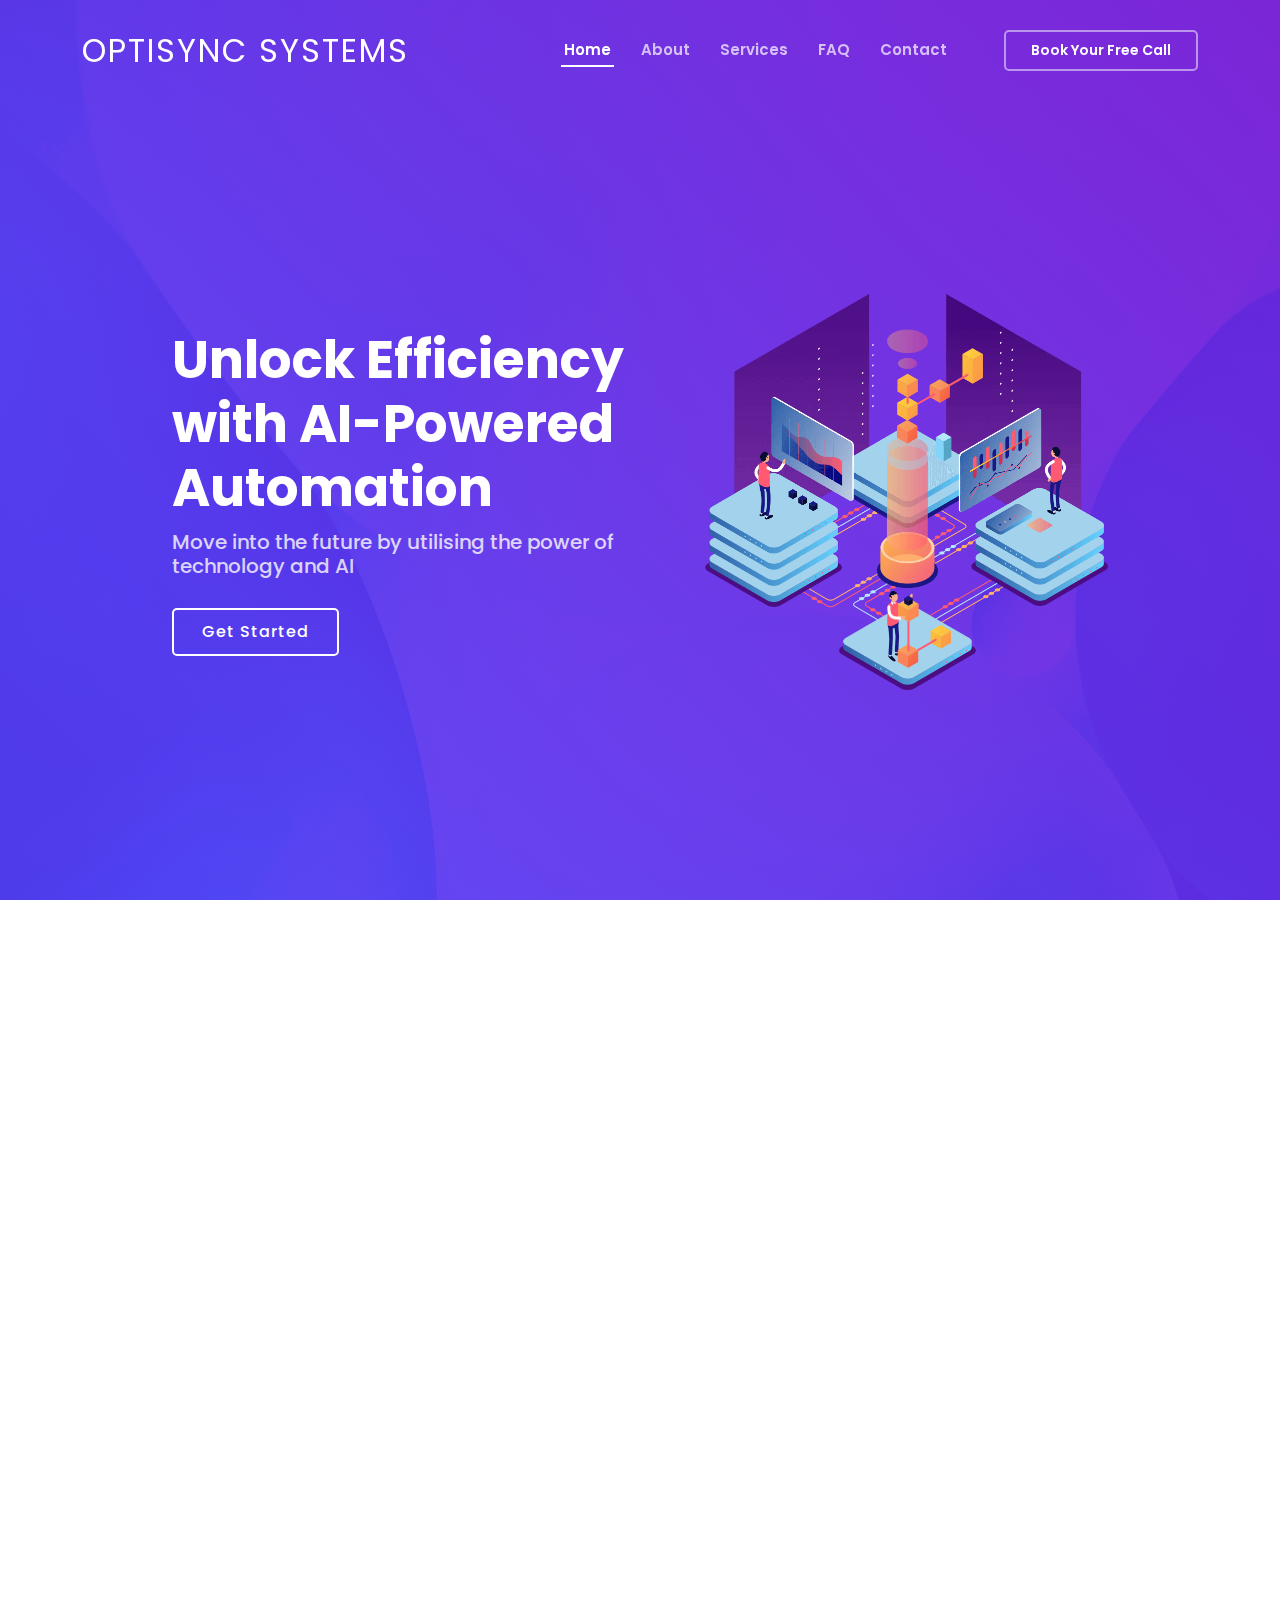
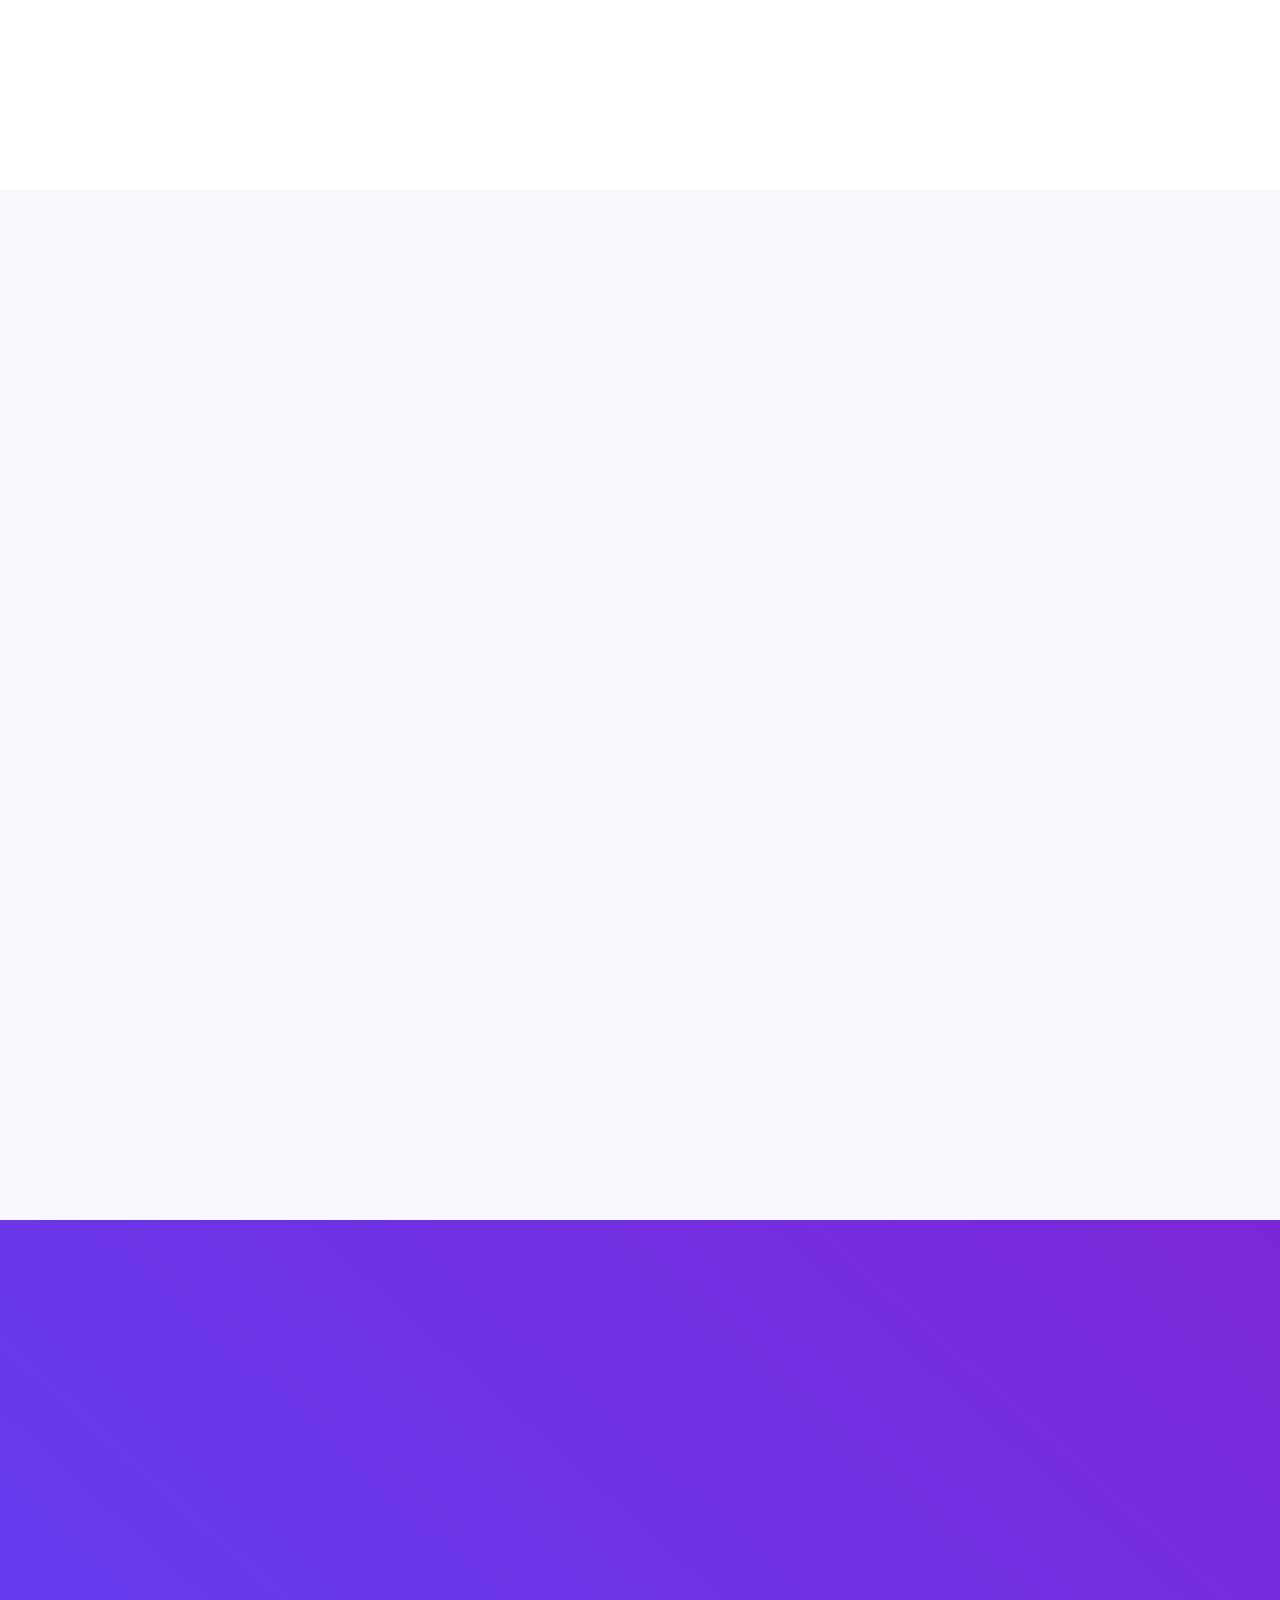
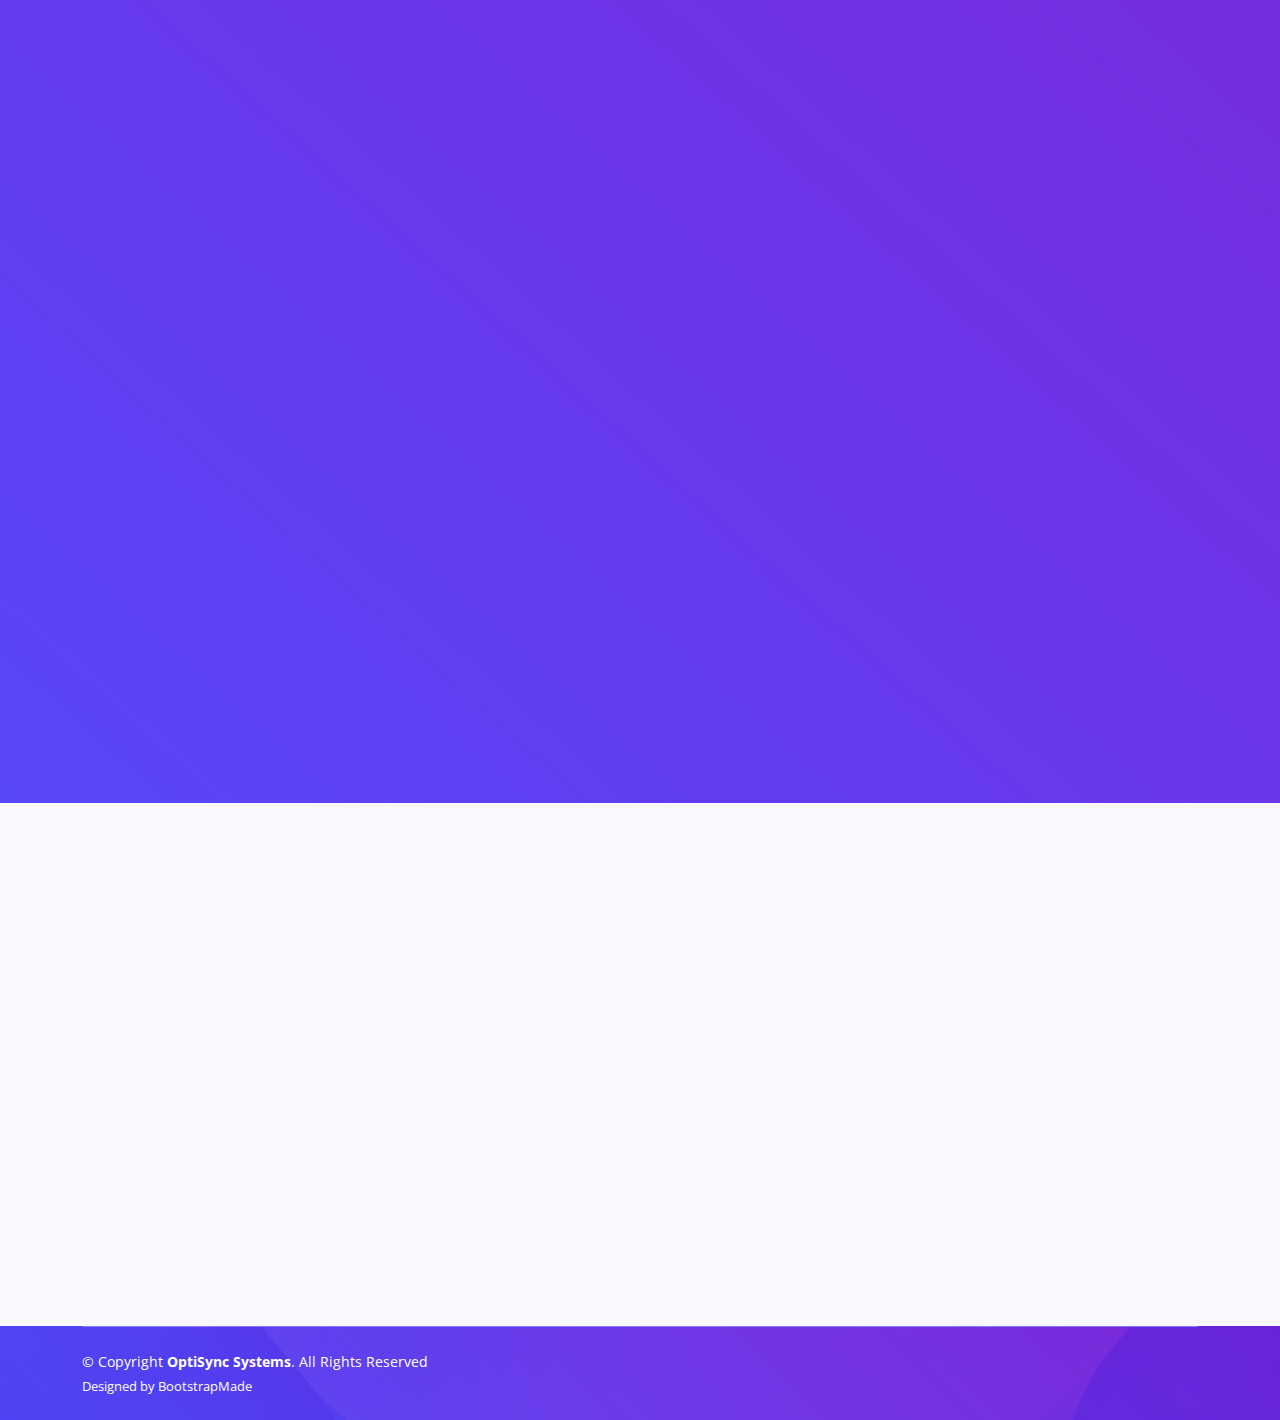
==== commit 67511856: "final updates" ====
--- a/index.html
+++ b/index.html
@@ -23,6 +23,10 @@
   <link href="assets/vendor/boxicons/css/boxicons.min.css" rel="stylesheet">
   <link href="assets/vendor/glightbox/css/glightbox.min.css" rel="stylesheet">
   <link href="assets/vendor/swiper/swiper-bundle.min.css" rel="stylesheet">
+    
+    <link href="https://assets.calendly.com/assets/external/widget.css" rel="stylesheet">
+<script src="https://assets.calendly.com/assets/external/widget.js" type="text/javascript" async></script>
+<script type="text/javascript">window.onload = function() { Calendly.initBadgeWidget({ url: 'https://calendly.com/optisyncsystems/10min', text: 'Schedule time with me', color: '#0069ff', textColor: '#ffffff', branding: undefined }); }</script>
 
   <!-- Template Main CSS File -->
   <link href="assets/css/style.css" rel="stylesheet">
@@ -69,7 +73,10 @@
           </li> -->
             <li><a class="nav-link scrollto" href="#faq">FAQ</a></li>
           <li><a class="nav-link scrollto" href="#contact">Contact</a></li>
-          <li><a class="getstarted scrollto" href="#about">Get Started</a></li>
+          <li><a onclick="Calendly.initPopupWidget({url: 'https://calendly.com/optisyncsystems/10min'});return false;" class="getstarted scrollto" href="">Book Your Free Call</a></li>
+        <link class="getstarted scrollto" href="https://assets.calendly.com/assets/external/widget.css" rel="stylesheet">
+<script src="https://assets.calendly.com/assets/external/widget.js" type="text/javascript" async></script>
+
         </ul>
         <i class="bi bi-list mobile-nav-toggle"></i>
       </nav><!-- .navbar -->
@@ -607,7 +614,7 @@
 
         <div class="section-title">
           <h2>Frequently Asked Questions</h2>
-          <p>Magnam dolores commodi suscipit. Necessitatibus eius consequatur ex aliquid fuga eum quidem. Sit sint consectetur velit. Quisquam quos quisquam cupiditate. Et nemo qui impedit suscipit alias ea. Quia fugiat sit in iste officiis commodi quidem hic quas.</p>
+          <p></p>
         </div>
 
         <div class="faq-list">
@@ -712,7 +719,7 @@
             <div class="info-box  mb-4">
               <i class="bx bx-envelope"></i>
               <h3>Email Us</h3>
-              <p>contact@example.com</p>
+              <p>benjamin.bull@optisyncsystems.com</p>
             </div>
           </div>
 
@@ -830,11 +837,11 @@
           </div>
         </div>
         <div class="social-links text-center text-md-right pt-3 pt-md-0">
-          <a href="#" class="twitter"><i class="bx bxl-twitter"></i></a>
+          <!--<a href="#" class="twitter"><i class="bx bxl-twitter"></i></a>
           <a href="#" class="facebook"><i class="bx bxl-facebook"></i></a>
           <a href="#" class="instagram"><i class="bx bxl-instagram"></i></a>
           <a href="#" class="google-plus"><i class="bx bxl-skype"></i></a>
-          <a href="#" class="linkedin"><i class="bx bxl-linkedin"></i></a>
+          <a href="#" class="linkedin"><i class="bx bxl-linkedin"></i></a>-->
         </div>
       </div>
 
